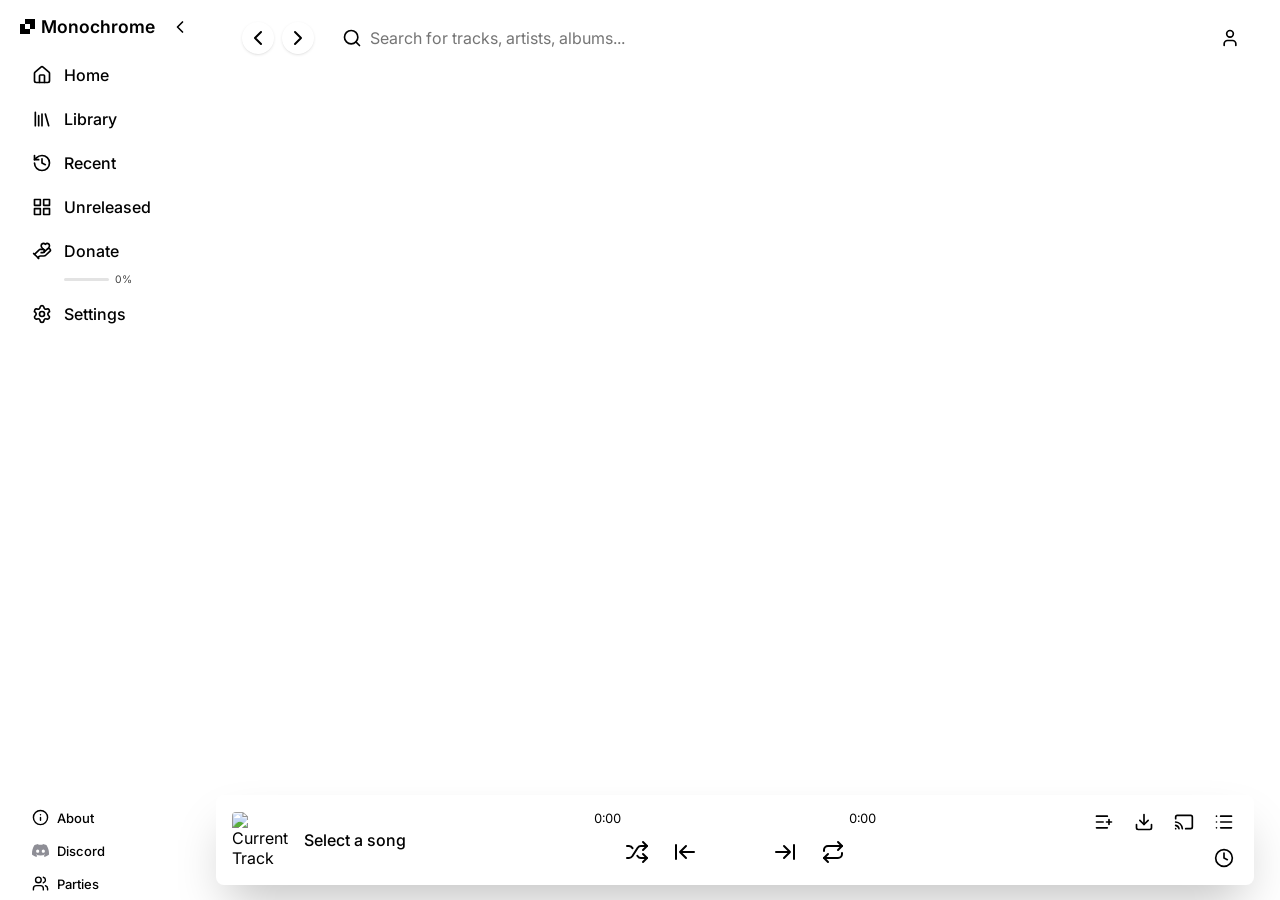
==== page_content.html @ f09196ca "feat(ios): add liquid glass theme and IPA build" ====
<!doctype html>
<html lang="en">
    <head>
        <script type="module" src="/@vite/client"></script>

        <meta charset="UTF-8" />
        <meta name="referrer" content="no-referrer" />
        <meta name="viewport" content="width=device-width, initial-scale=1.0, viewport-fit=cover" />
        <title>Monochrome</title>
        <link rel="canonical" href="https://monochrome.tf/" />
        <link rel="alternate" hreflang="en" href="https://monochrome.tf/" />
        <meta name="theme-color" content="#000000" />
        <meta name="mobile-web-app-capable" content="yes" />
        <meta name="apple-mobile-web-app-capable" content="yes" />
        <base href="/" />
        <meta name="apple-mobile-web-app-status-bar-style" content="black-translucent" />
        <meta name="apple-mobile-web-app-title" content="Monochrome" />
        <meta
            name="description"
            content="Stream and download millions of Hi-Res FLACs, unreleased songs and music videos, all for free on Monochrome."
        />
        <meta name="robots" content="index, follow, max-image-preview:large, max-snippet:-1, max-video-preview:-1" />
        <meta name="googlebot" content="index, follow, max-image-preview:large, max-snippet:-1, max-video-preview:-1" />
        <meta property="og:type" content="website" />
        <meta property="og:locale" content="en_US" />
        <meta property="og:site_name" content="Monochrome" />
        <meta property="og:title" content="Monochrome" />
        <meta
            property="og:description"
            content="Stream and download millions of Hi-Res FLACs, unreleased songs and music videos, all for free on Monochrome."
        />
        <meta property="og:url" content="https://monochrome.tf/" />
        <meta property="og:image" content="https://monochrome.tf/assets/banner.jpg" />
        <meta property="og:image:type" content="image/jpeg" />
        <meta property="og:image:alt" content="Monochrome banner" />
        <meta name="twitter:card" content="summary_large_image" />
        <meta name="twitter:url" content="https://monochrome.tf/" />
        <meta name="twitter:title" content="Monochrome" />
        <meta
            name="twitter:description"
            content="Stream and download millions of Hi-Res FLACs, unreleased songs and music videos, all for free on Monochrome."
        />
        <meta name="twitter:image" content="https://monochrome.tf/assets/banner-twitter.jpg" />
        <meta name="twitter:image:alt" content="Monochrome banner" />
        <script type="application/ld+json">
            {
                "@context": "https://schema.org",
                "@type": "WebSite",
                "name": "Monochrome",
                "url": "https://monochrome.tf/",
                "description": "Stream and download millions of Hi-Res FLACs, unreleased songs and music videos, all for free on Monochrome.",
                "potentialAction": {
                    "@type": "SearchAction",
                    "target": "https://monochrome.tf/search/{search_term_string}",
                    "query-input": "required name=search_term_string"
                }
            }
        </script>
        <script type="application/ld+json">
            {
                "@context": "https://schema.org",
                "@type": "WebApplication",
                "name": "Monochrome",
                "url": "https://monochrome.tf/",
                "applicationCategory": "MusicApplication",
                "operatingSystem": "Web Browser",
                "image": "https://monochrome.tf/assets/logo.svg",
                "description": "Stream and download millions of Hi-Res FLACs, unreleased songs and music videos, all for free on Monochrome."
            }
        </script>
        <!-- bini's seo thing -->
        <meta
            name="ahrefs-site-verification"
            content="889c6a5c1584832256b87bb36beaa665b40bb6e201582d416f04d074794044ef"
        />
        <meta name="google-site-verification" content="ChAPlKFJ5Dk2YbWhiUfnH5sHgCC8SnNdCBtjVcahArY" />

        <!-- Preconnect to critical third-party origins -->
        <link rel="preconnect" href="https://resources.tidal.com" crossorigin="" />
        <link rel="preconnect" href="https://fonts.googleapis.com" />
        <link rel="preconnect" href="https://fonts.gstatic.com" crossorigin="" />

        <link rel="apple-touch-icon" href="/assets/logo.svg" />
        <link rel="manifest" href="/manifest.json" />
        <link rel="icon" href="/assets/logo.svg" type="image/svg+xml" />
        <link
            rel="preload"
            as="style"
            href="https://fonts.googleapis.com/css2?family=Inter:ital,opsz,wght@0,14..32,100..900;1,14..32,100..900&amp;display=swap"
        />
        <link
            href="https://fonts.googleapis.com/css2?family=Inter:ital,opsz,wght@0,14..32,100..900;1,14..32,100..900&amp;display=swap"
            rel="stylesheet"
            media="print"
            onload="this.media = 'all'"
        />
        <noscript>
            <link
                href="https://fonts.googleapis.com/css2?family=Inter:ital,opsz,wght@0,14..32,100..900;1,14..32,100..900&display=swap"
                rel="stylesheet"
            />
        </noscript>
        <link
            rel="stylesheet"
            href="https://fonts.googleapis.com/css2?family=Noto+Sans:wght@400;500;600;700;800&amp;family=Noto+Sans+SC:wght@400;500;600;700&amp;family=Noto+Sans+TC:wght@400;500;600;700&amp;family=Noto+Sans+HK:wght@400;500;600;700&amp;family=Noto+Sans+JP:wght@400;500;600;700&amp;family=Noto+Sans+KR:wght@400;500;600;700&amp;family=Noto+Sans+Hebrew:wght@400;500;600;700&amp;family=Noto+Sans+Arabic:wght@400;500;600;700&amp;family=Noto+Sans+Devanagari:wght@400;500;600;700&amp;family=Noto+Sans+Bengali:wght@400;500;600;700&amp;family=Noto+Sans+Thai:wght@400;500;600;700&amp;family=Noto+Sans+Tamil:wght@400;500;600;700&amp;family=Noto+Sans+Telugu:wght@400;500;600;700&amp;family=Noto+Sans+Gujarati:wght@400;500;600;700&amp;family=Noto+Sans+Kannada:wght@400;500;600;700&amp;family=Noto+Sans+Malayalam:wght@400;500;600;700&amp;family=Noto+Sans+Sinhala:wght@400;500;600;700&amp;family=Noto+Sans+Khmer:wght@400;500;600;700&amp;family=Noto+Sans+Lao:wght@400;500;600;700&amp;family=Noto+Sans+Myanmar:wght@400;500;600;700&amp;family=Noto+Sans+Georgian:wght@400;500;600;700&amp;family=Noto+Sans+Armenian:wght@400;500;600;700&amp;family=Noto+Sans+Ethiopic:wght@400;500;600;700&amp;display=swap"
            media="print"
            onload="this.media = 'all'"
        />
        <noscript>
            <link
                rel="stylesheet"
                href="https://fonts.googleapis.com/css2?family=Noto+Sans:wght@400;500;600;700;800&family=Noto+Sans+SC:wght@400;500;600;700&family=Noto+Sans+TC:wght@400;500;600;700&family=Noto+Sans+HK:wght@400;500;600;700&family=Noto+Sans+JP:wght@400;500;600;700&family=Noto+Sans+KR:wght@400;500;600;700&family=Noto+Sans+Hebrew:wght@400;500;600;700&family=Noto+Sans+Arabic:wght@400;500;600;700&family=Noto+Sans+Devanagari:wght@400;500;600;700&family=Noto+Sans+Bengali:wght@400;500;600;700&family=Noto+Sans+Thai:wght@400;500;600;700&family=Noto+Sans+Tamil:wght@400;500;600;700&family=Noto+Sans+Telugu:wght@400;500;600;700&family=Noto+Sans+Gujarati:wght@400;500;600;700&family=Noto+Sans+Kannada:wght@400;500;600;700&family=Noto+Sans+Malayalam:wght@400;500;600;700&family=Noto+Sans+Sinhala:wght@400;500;600;700&family=Noto+Sans+Khmer:wght@400;500;600;700&family=Noto+Sans+Lao:wght@400;500;600;700&family=Noto+Sans+Myanmar:wght@400;500;600;700&family=Noto+Sans+Georgian:wght@400;500;600;700&family=Noto+Sans+Armenian:wght@400;500;600;700&family=Noto+Sans+Ethiopic:wght@400;500;600;700&display=swap"
            />
        </noscript>
        <script>
            (() => {
                try {
                    const theme = localStorage.getItem('monochrome-theme');
                    const css = localStorage.getItem('custom_theme_css');
                    const palette = localStorage.getItem('monochrome-custom-theme');
                    if (!theme) return;

                    document.documentElement.setAttribute('data-theme', theme);

                    if (theme === 'custom') {
                        if (css) {
                            let styleEl = document.getElementById('custom-theme-style');
                            if (!styleEl) {
                                styleEl = document.createElement('style');
                                styleEl.id = 'custom-theme-style';
                                document.head.appendChild(styleEl);
                            }
                            styleEl.textContent = css;
                        } else if (palette) {
                            const colors = JSON.parse(palette);
                            const root = document.documentElement;
                            for (const [key, value] of Object.entries(colors)) {
                                root.style.setProperty(`--${key}`, value);
                            }
                        }
                    }
                } catch (e) {
                    console.error('theme loading failed', e);
                }
            })();
        </script>
        <link rel="stylesheet" href="/styles.css" />
    </head>

    <body>
        <audio id="audio-player" crossorigin="anonymous" style="display: none"></audio>
        <video id="video-player" crossorigin="anonymous" style="display: none"></video>

        <div id="context-menu">
            <ul>
                <li data-action="shuffle-play-card" data-type-filter="album,playlist,mix,user-playlist">
                    Shuffle play
                </li>
                <li data-action="start-infinite-radio" data-type-filter="track,album,playlist,user-playlist">
                    Start Infinite Radio
                </li>
                <li data-action="start-mix" data-type-filter="album,track,video">Start mix</li>
                <li data-action="play-next">Play next</li>
                <li data-action="add-to-queue">Add to queue</li>
                <li
                    data-action="toggle-like"
                    data-type-filter="album,artist,playlist,mix,user-playlist"
                    data-label-album="Save album to library"
                    data-label-unlike-album="Remove album from library"
                    data-label-playlist="Save playlist to library"
                    data-label-unlike-playlist="Remove playlist from library"
                >
                    Like
                </li>
                <li data-action="toggle-pin" data-type-filter="album,artist,playlist,user-playlist">Pin</li>
                <li data-action="add-to-playlist" data-type-filter="track,video">Add to playlist</li>
                <li data-action="request-song" data-type-filter="track,video">Request song</li>
                <li data-action="go-to-artist" data-type-filter="track,album,video">Go to artist</li>
                <li data-action="go-to-album" data-type-filter="track,video">Go to album</li>
                <li data-action="copy-link">Copy link</li>
                <li data-action="open-in-new-tab">Open in new tab</li>
                <li data-action="open-in-harmony" data-type-filter="album">Open in Harmony</li>
                <li data-action="track-info" data-type-filter="track,video">Track info</li>
                <li data-action="open-original-url" data-type-filter="track,video">Open original URL</li>
                <li data-action="download">Download</li>
                <li class="separator"></li>
                <li
                    data-action="block-track"
                    data-type-filter="track"
                    data-label-block="Block track"
                    data-label-unblock="Unblock track"
                >
                    Block track
                </li>
                <li
                    data-action="block-album"
                    data-type-filter="album,track"
                    data-label-block="Block album"
                    data-label-unblock="Unblock album"
                >
                    Block album
                </li>
                <li
                    data-action="block-artist"
                    data-type-filter="track,album,artist"
                    data-label-block="Block artist"
                    data-label-unblock="Unblock artist"
                >
                    Block artist
                </li>
            </ul>
        </div>

        <div id="sort-menu" style="display: none">
            <ul>
                <li data-sort="custom">Playlist Order</li>
                <li data-sort="added-newest" class="requires-added-date">Date Added (Newest)</li>
                <li data-sort="added-oldest" class="requires-added-date">Date Added (Oldest)</li>
                <li data-sort="title">Title (A-Z)</li>
                <li data-sort="artist">Artist (A-Z)</li>
                <li data-sort="album">Album (A-Z)</li>
            </ul>
        </div>

        <div id="export-playlist-menu" style="display: none">
            <ul>
                <li data-export-format="csv">Export as CSV</li>
                <li data-export-format="json">Export as JSON</li>
            </ul>
        </div>

        <div id="eq-node-context-menu">
            <ul>
                <li data-action="eq-channel-stereo" class="eq-ctx-channel">Stereo</li>
                <li data-action="eq-channel-mid" class="eq-ctx-channel">Mid</li>
                <li data-action="eq-channel-side" class="eq-ctx-channel">Side</li>
                <li class="separator"></li>
                <li data-action="eq-type-lowshelf" class="eq-ctx-type">Low Shelf</li>
                <li data-action="eq-type-peaking" class="eq-ctx-type">Peaking</li>
                <li data-action="eq-type-highshelf" class="eq-ctx-type">High Shelf</li>
            </ul>
        </div>

        <div id="eq-empty-context-menu">
            <ul>
                <li data-action="eq-add-node">Add Node</li>
            </ul>
        </div>

        <div id="side-panel" class="side-panel">
            <div id="side-panel-resizer" class="side-panel-resizer"></div>
            <div class="panel-header">
                <h3 id="side-panel-title">Panel</h3>
                <div class="panel-controls" id="side-panel-controls">
                    <!-- Controls injected dynamically -->
                </div>
            </div>
            <div id="side-panel-content" class="panel-content">
                <!-- Content injected dynamically -->
            </div>
        </div>

        <div id="fullscreen-cover-overlay" style="display: none">
            <div id="visualizer-container">
                <canvas id="visualizer-canvas"></canvas>
            </div>
            <div class="fullscreen-cover-content">
                <div
                    id="fullscreen-video-container"
                    style="
                        display: none;
                        position: absolute;
                        inset: 0;
                        width: 100%;
                        height: 100%;
                        justify-content: center;
                        align-items: center;
                        background: black;
                        z-index: 0;
                    "
                ></div>
                <button id="fullscreen-dismiss-handle" type="button" aria-label="Dismiss fullscreen"></button>
                <button
                    id="toggle-fullscreen-lyrics-mobile-btn"
                    class="fullscreen-mobile-lyrics-toggle"
                    title="Hide Lyrics"
                >
                    <svg
                        xmlns="http://www.w3.org/2000/svg"
                        width="18"
                        height="18"
                        fill="none"
                        stroke="currentColor"
                        stroke-linecap="round"
                        stroke-linejoin="round"
                        stroke-width="2"
                        class="lucide lucide-mic-vocal"
                        viewBox="0 0 24 24"
                    >
                        <path d="m11 7.601-5.994 8.19a1 1 0 0 0 .1 1.298l.817.818a1 1 0 0 0 1.314.087L15.09 12"></path>
                        <path
                            d="M16.5 21.174C15.5 20.5 14.372 20 13 20c-2.058 0-3.928 2.356-6 2s-2.775-3.369-1.5-4.5"
                        ></path>
                        <circle cx="16" cy="7" r="5"></circle>
                    </svg>
                </button>
                <button id="toggle-ui-btn" class="fullscreen-ui-toggle" title="Toggle UI">
                    <svg
                        xmlns="http://www.w3.org/2000/svg"
                        width="24"
                        height="24"
                        fill="none"
                        stroke="currentColor"
                        stroke-linecap="round"
                        stroke-linejoin="round"
                        stroke-width="2"
                        class="lucide lucide-eye-off"
                        viewBox="0 0 24 24"
                    >
                        <path
                            d="M10.733 5.076a10.744 10.744 0 0 1 11.205 6.575 1 1 0 0 1 0 .696 10.8 10.8 0 0 1-1.444 2.49M14.084 14.158a3 3 0 0 1-4.242-4.242"
                        ></path>
                        <path
                            d="M17.479 17.499a10.75 10.75 0 0 1-15.417-5.151 1 1 0 0 1 0-.696 10.75 10.75 0 0 1 4.446-5.143M2 2l20 20"
                        ></path>
                    </svg>
                </button>
                <div class="fullscreen-top-actions">
                    <button id="toggle-fullscreen-lyrics-btn" class="fullscreen-lyrics-toggle" title="Hide Lyrics">
                        <svg
                            xmlns="http://www.w3.org/2000/svg"
                            width="20"
                            height="20"
                            fill="none"
                            stroke="currentColor"
                            stroke-linecap="round"
                            stroke-linejoin="round"
                            stroke-width="2"
                            class="lucide lucide-mic-vocal"
                            viewBox="0 0 24 24"
                        >
                            <path
                                d="m11 7.601-5.994 8.19a1 1 0 0 0 .1 1.298l.817.818a1 1 0 0 0 1.314.087L15.09 12"
                            ></path>
                            <path
                                d="M16.5 21.174C15.5 20.5 14.372 20 13 20c-2.058 0-3.928 2.356-6 2s-2.775-3.369-1.5-4.5"
                            ></path>
                            <circle cx="16" cy="7" r="5"></circle>
                        </svg>
                    </button>
                    <button id="fs-visualizer-btn" class="fs-visualizer-btn" title="Disable Visualizer">
                        <svg
                            xmlns="http://www.w3.org/2000/svg"
                            width="20"
                            height="20"
                            fill="none"
                            stroke="currentColor"
                            stroke-linecap="round"
                            stroke-linejoin="round"
                            stroke-width="2"
                            class="lucide lucide-audio-lines"
                            viewBox="0 0 24 24"
                        >
                            <path d="M2 10v3M6 6v11M10 3v18M14 8v7M18 5v13M22 10v3"></path>
                        </svg>
                    </button>
                    <button id="close-fullscreen-cover-btn" title="Close">
                        <svg
                            xmlns="http://www.w3.org/2000/svg"
                            width="24"
                            height="24"
                            fill="none"
                            stroke="currentColor"
                            stroke-linecap="round"
                            stroke-linejoin="round"
                            stroke-width="2"
                            class="lucide lucide-x"
                            viewBox="0 0 24 24"
                        >
                            <path d="M18 6 6 18M6 6l12 12"></path>
                        </svg>
                    </button>
                </div>
                <div class="fullscreen-shell">
                    <div class="fullscreen-main-view">
                        <div class="fullscreen-media-column">
                            <div class="fullscreen-artwork-card" id="fullscreen-artwork-card">
                                <img
                                    id="fullscreen-cover-image"
                                    src="[data-uri]"
                                    alt="Album Cover"
                                />
                                <div class="cd-ring" id="cd-ring"></div>
                                <svg width="0" height="0">
                                    <defs>
                                        <clipPath id="cd-hole-clip" clipPathUnits="objectBoundingBox">
                                            <path
                                                fill-rule="evenodd"
                                                d="M0,0 H1 V1 H0 Z
                                                M0.5,0.5
                                                m-0.069,0
                                                a0.069,0.069 0 1,0 0.138,0
                                                a0.069,0.069 0 1,0 -0.138,0 Z"
                                            ></path>
                                        </clipPath>
                                    </defs>
                                </svg>
                            </div>

                            <div class="fullscreen-track-info">
                                <div class="fullscreen-track-text">
                                    <h2 id="fullscreen-track-title"></h2>
                                    <h3 id="fullscreen-track-artist"></h3>
                                </div>
                                <div class="fullscreen-actions">
                                    <button id="fs-like-btn" class="btn-icon like-btn" title="Like">
                                        <svg
                                            xmlns="http://www.w3.org/2000/svg"
                                            width="24"
                                            height="24"
                                            fill="none"
                                            stroke="currentColor"
                                            stroke-linecap="round"
                                            stroke-linejoin="round"
                                            stroke-width="2"
                                            class="lucide lucide-heart heart-icon"
                                            viewBox="0 0 24 24"
                                        >
                                            <path
                                                d="M2 9.5a5.5 5.5 0 0 1 9.591-3.676.56.56 0 0 0 .818 0A5.49 5.49 0 0 1 22 9.5c0 2.29-1.5 4-3 5.5l-5.492 5.313a2 2 0 0 1-3 .019L5 15c-1.5-1.5-3-3.2-3-5.5"
                                            ></path>
                                        </svg>
                                    </button>
                                    <button id="fs-add-playlist-btn" class="btn-icon" title="Add to Playlist">
                                        <svg
                                            xmlns="http://www.w3.org/2000/svg"
                                            width="24"
                                            height="24"
                                            fill="none"
                                            stroke="currentColor"
                                            stroke-linecap="round"
                                            stroke-linejoin="round"
                                            stroke-width="2"
                                            class="lucide lucide-square-pen"
                                            viewBox="0 0 24 24"
                                        >
                                            <path d="M12 3H5a2 2 0 0 0-2 2v14a2 2 0 0 0 2 2h14a2 2 0 0 0 2-2v-7"></path>
                                            <path
                                                d="M18.375 2.625a1 1 0 0 1 3 3l-9.013 9.014a2 2 0 0 1-.853.505l-2.873.84a.5.5 0 0 1-.62-.62l.84-2.873a2 2 0 0 1 .506-.852z"
                                            ></path>
                                        </svg>
                                    </button>
                                    <button id="fs-download-btn" class="btn-icon" title="Download">
                                        <svg
                                            xmlns="http://www.w3.org/2000/svg"
                                            width="24"
                                            height="24"
                                            fill="none"
                                            stroke="currentColor"
                                            stroke-linecap="round"
                                            stroke-linejoin="round"
                                            stroke-width="2"
                                            class="lucide lucide-download"
                                            viewBox="0 0 24 24"
                                        >
                                            <path d="M12 15V3M21 15v4a2 2 0 0 1-2 2H5a2 2 0 0 1-2-2v-4"></path>
                                            <path d="m7 10 5 5 5-5"></path>
                                        </svg>
                                    </button>
                                    <button id="fs-cast-btn" class="btn-icon" title="Cast">
                                        <svg
                                            xmlns="http://www.w3.org/2000/svg"
                                            width="24"
                                            height="24"
                                            fill="none"
                                            stroke="currentColor"
                                            stroke-linecap="round"
                                            stroke-linejoin="round"
                                            stroke-width="2"
                                            class="lucide lucide-cast"
                                            viewBox="0 0 24 24"
                                        >
                                            <path
                                                d="M2 8V6a2 2 0 0 1 2-2h16a2 2 0 0 1 2 2v12a2 2 0 0 1-2 2h-6M2 12a9 9 0 0 1 8 8M2 16a5 5 0 0 1 4 4M2 20h.01"
                                            ></path>
                                        </svg>
                                    </button>
                                    <button id="fs-queue-btn" class="btn-icon" title="Queue">
                                        <svg
                                            xmlns="http://www.w3.org/2000/svg"
                                            width="24"
                                            height="24"
                                            fill="none"
                                            stroke="currentColor"
                                            stroke-linecap="round"
                                            stroke-linejoin="round"
                                            stroke-width="2"
                                            class="lucide lucide-list"
                                            viewBox="0 0 24 24"
                                        >
                                            <path d="M3 5h.01M3 12h.01M3 19h.01M8 5h13M8 12h13M8 19h13"></path>
                                        </svg>
                                    </button>
                                </div>
                                <div id="fullscreen-next-track" style="display: none">
                                    <span class="label">Up Next</span>
                                    <span class="value"></span>
                                </div>
                            </div>

                            <div class="fullscreen-controls">
                                <div
                                    id="fullscreen-mobile-quality"
                                    class="fullscreen-mobile-quality"
                                    aria-hidden="true"
                                ></div>
                                <div class="fullscreen-progress-container">
                                    <span id="fs-current-time">0:00</span>
                                    <div id="fs-progress-bar" class="progress-bar">
                                        <div id="fs-progress-fill" class="progress-fill"></div>
                                    </div>
                                    <span id="fs-total-duration">0:00</span>
                                </div>
                                <div class="fullscreen-buttons">
                                    <button id="fs-shuffle-btn" title="Shuffle">
                                        <svg
                                            xmlns="http://www.w3.org/2000/svg"
                                            width="24"
                                            height="24"
                                            fill="none"
                                            stroke="currentColor"
                                            stroke-linecap="round"
                                            stroke-linejoin="round"
                                            stroke-width="2"
                                            class="lucide lucide-shuffle"
                                            viewBox="0 0 24 24"
                                        >
                                            <path d="m18 14 4 4-4 4M18 2l4 4-4 4"></path>
                                            <path
                                                d="M2 18h1.973a4 4 0 0 0 3.3-1.7l5.454-8.6a4 4 0 0 1 3.3-1.7H22M2 6h1.972a4 4 0 0 1 3.6 2.2M22 18h-6.041a4 4 0 0 1-3.3-1.8l-.359-.45"
                                            ></path>
                                        </svg>
                                    </button>
                                    <button id="fs-prev-btn" title="Previous">
                                        <svg
                                            xmlns="http://www.w3.org/2000/svg"
                                            width="24"
                                            height="24"
                                            fill="none"
                                            stroke="currentColor"
                                            stroke-linecap="round"
                                            stroke-linejoin="round"
                                            stroke-width="2"
                                            class="lucide lucide-arrow-left-to-line"
                                            viewBox="0 0 24 24"
                                        >
                                            <path d="M3 19V5M13 6l-6 6 6 6M7 12h14"></path>
                                        </svg>
                                    </button>
                                    <button id="fs-play-pause-btn" class="play-pause-btn" title="Play">
                                        <svg
                                            xmlns="http://www.w3.org/2000/svg"
                                            width="32"
                                            height="32"
                                            fill="currentColor"
                                            stroke="currentColor"
                                            stroke-linecap="round"
                                            stroke-linejoin="round"
                                            stroke-width="2"
                                            viewBox="0 0 24 24"
                                        >
                                            <path d="m5 3 14 9-14 9z"></path>
                                        </svg>
                                    </button>
                                    <button id="fs-next-btn" title="Next">
                                        <svg
                                            xmlns="http://www.w3.org/2000/svg"
                                            width="24"
                                            height="24"
                                            fill="none"
                                            stroke="currentColor"
                                            stroke-linecap="round"
                                            stroke-linejoin="round"
                                            stroke-width="2"
                                            class="lucide lucide-arrow-right-to-line"
                                            viewBox="0 0 24 24"
                                        >
                                            <path d="M17 12H3M11 18l6-6-6-6M21 5v14"></path>
                                        </svg>
                                    </button>
                                    <button id="fs-repeat-btn" title="Repeat">
                                        <svg
                                            xmlns="http://www.w3.org/2000/svg"
                                            width="24"
                                            height="24"
                                            fill="none"
                                            stroke="currentColor"
                                            stroke-linecap="round"
                                            stroke-linejoin="round"
                                            stroke-width="2"
                                            class="lucide lucide-repeat"
                                            viewBox="0 0 24 24"
                                        >
                                            <path d="m17 2 4 4-4 4"></path>
                                            <path d="M3 11v-1a4 4 0 0 1 4-4h14M7 22l-4-4 4-4"></path>
                                            <path d="M21 13v1a4 4 0 0 1-4 4H3"></path>
                                        </svg>
                                    </button>
                                    <button
                                        id="fs-quality-btn"
                                        class="fs-quality-btn"
                                        title="Quality"
                                        style="display: none"
                                    >
                                        <svg
                                            xmlns="http://www.w3.org/2000/svg"
                                            width="20"
                                            height="20"
                                            fill="none"
                                            stroke="currentColor"
                                            stroke-linecap="round"
                                            stroke-linejoin="round"
                                            stroke-width="2"
                                            class="lucide lucide-pencil-line"
                                            viewBox="0 0 24 24"
                                        >
                                            <path
                                                d="M13 21h8M15 5l4 4M21.174 6.812a1 1 0 0 0-3.986-3.987L3.842 16.174a2 2 0 0 0-.5.83l-1.321 4.352a.5.5 0 0 0 .623.622l4.353-1.32a2 2 0 0 0 .83-.497z"
                                            ></path>
                                        </svg>
                                        <span class="fs-quality-label">Auto</span>
                                    </button>
                                    <div id="fs-quality-menu" class="fs-quality-menu" style="display: none"></div>
                                </div>
                                <div class="fullscreen-volume-container">
                                    <button id="fs-volume-btn" class="fs-volume-btn" title="Mute">
                                        <svg
                                            xmlns="http://www.w3.org/2000/svg"
                                            width="24"
                                            height="24"
                                            fill="none"
                                            stroke="currentColor"
                                            stroke-linecap="round"
                                            stroke-linejoin="round"
                                            stroke-width="2"
                                            class="lucide lucide-volume-1"
                                            viewBox="0 0 24 24"
                                        >
                                            <path
                                                d="M11 4.702a.705.705 0 0 0-1.203-.498L6.413 7.587A1.4 1.4 0 0 1 5.416 8H3a1 1 0 0 0-1 1v6a1 1 0 0 0 1 1h2.416a1.4 1.4 0 0 1 .997.413l3.383 3.384A.705.705 0 0 0 11 19.298zM16 9a5 5 0 0 1 0 6"
                                            ></path>
                                        </svg>
                                    </button>
                                    <div id="fs-volume-bar" class="fs-volume-bar">
                                        <div id="fs-volume-fill" class="fs-volume-fill"></div>
                                    </div>
                                </div>
                            </div>
                        </div>

                        <aside id="fullscreen-lyrics-pane" class="fullscreen-lyrics-pane">
                            <div class="fullscreen-lyrics-shell">
                                <div id="fullscreen-lyrics-content" class="fullscreen-lyrics-content">
                                    <div class="fullscreen-lyrics-empty">Lyrics appear here.</div>
                                </div>
                            </div>
                        </aside>
                    </div>
                </div>
            </div>
        </div>

        <div id="playlist-modal" class="modal">
            <div class="modal-overlay"></div>
            <div class="modal-content">
                <h3 id="playlist-modal-title">Create Playlist</h3>
                <input
                    type="text"
                    id="playlist-name-input"
                    class="template-input"
                    placeholder="Playlist name"
                    style="margin: 1rem 0"
                />
                <div
                    id="playlist-cover-wrapper"
                    style="margin: 0.5rem 0; display: flex; gap: 0.5rem; align-items: stretch"
                >
                    <input
                        type="url"
                        id="playlist-cover-input"
                        class="template-input"
                        placeholder="Cover image URL"
                        style="flex: 1; margin: 0; display: none"
                    />
                    <input type="file" id="playlist-cover-file-input" accept="image/*" style="display: none" />
                    <button
                        type="button"
                        id="playlist-cover-upload-btn"
                        class="template-btn"
                        style="
                            flex: 1;
                            padding: 0.5rem;
                            font-size: 0.85rem;
                            display: flex;
                            align-items: center;
                            justify-content: center;
                            gap: 0.5rem;
                        "
                    >
                        <svg
                            xmlns="http://www.w3.org/2000/svg"
                            width="16"
                            height="16"
                            fill="none"
                            stroke="currentColor"
                            stroke-linecap="round"
                            stroke-linejoin="round"
                            stroke-width="2"
                            class="lucide lucide-upload"
                            viewBox="0 0 24 24"
                        >
                            <path d="M12 3v12M17 8l-5-5-5 5M21 15v4a2 2 0 0 1-2 2H5a2 2 0 0 1-2-2v-4"></path>
                        </svg>
                        <span id="playlist-cover-btn-text">Upload</span>
                    </button>
                    <button
                        type="button"
                        id="playlist-cover-toggle-url-btn"
                        class="template-btn"
                        style="padding: 0.5rem; font-size: 0.85rem; white-space: nowrap"
                        title="Switch to URL input"
                    >
                        or URL
                    </button>
                </div>
                <div
                    id="playlist-cover-upload-status"
                    style="display: none; margin: -0.25rem 0 0.5rem 0; font-size: 0.75rem; opacity: 0.8"
                >
                    <span id="playlist-cover-upload-text"></span>
                </div>
                <textarea
                    id="playlist-description-input"
                    class="template-input"
                    placeholder="Description (optional)"
                    style="margin: 0.5rem 0; min-height: 80px; resize: vertical"
                ></textarea>
                <br />
                <div
                    id="import-section"
                    style="
                        display: none;
                        margin: 1rem 0;
                        padding: 1rem;
                        border: 1px solid var(--border);
                        border-radius: var(--radius);
                        background: var(--background-secondary);
                    "
                >
                    <div
                        class="import-tabs"
                        style="
                            display: flex;
                            gap: 0.5rem;
                            margin-bottom: 1rem;
                            border-bottom: 1px solid var(--border);
                            padding-bottom: 0.5rem;
                        "
                    >
                        <button
                            type="button"
                            class="import-tab active"
                            data-import-type="csv"
                            style="
                                background: transparent;
                                border: none;
                                color: var(--foreground);
                                cursor: pointer;
                                padding: 0.25rem 0.5rem;
                            "
                        >
                            CSV
                        </button>
                        <button
                            type="button"
                            class="import-tab"
                            data-import-type="jspf"
                            style="
                                background: transparent;
                                border: none;
                                color: var(--foreground);
                                cursor: pointer;
                                padding: 0.25rem 0.5rem;
                                opacity: 0.7;
                            "
                        >
                            JSPF
                        </button>
                        <button
                            type="button"
                            class="import-tab"
                            data-import-type="xspf"
                            style="
                                background: transparent;
                                border: none;
                                color: var(--foreground);
                                cursor: pointer;
                                padding: 0.25rem 0.5rem;
                                opacity: 0.7;
                            "
                        >
                            XSPF
                        </button>
                        <button
                            type="button"
                            class="import-tab"
                            data-import-type="xml"
                            style="
                                background: transparent;
                                border: none;
                                color: var(--foreground);
                                cursor: pointer;
                                padding: 0.25rem 0.5rem;
                                opacity: 0.7;
                            "
                        >
                            XML
                        </button>
                        <button
                            type="button"
                            class="import-tab"
                            data-import-type="m3u"
                            style="
                                background: transparent;
                                border: none;
                                color: var(--foreground);
                                cursor: pointer;
                                padding: 0.25rem 0.5rem;
                                opacity: 0.7;
                            "
                        >
                            M3U
                        </button>
                    </div>

                    <div id="csv-import-panel" class="import-panel active">
                        <p style="margin-bottom: 0.5rem; font-size: 0.9rem">Import from CSV</p>

                        <div style="display: flex; gap: 0.5rem; margin-bottom: 1rem">
                            <button
                                type="button"
                                id="csv-spotify-btn"
                                class="btn-secondary"
                                style="flex: 1; opacity: 0.7"
                            >
                                Spotify
                            </button>
                            <button
                                type="button"
                                id="csv-apple-btn"
                                class="btn-secondary"
                                style="flex: 1; opacity: 0.7"
                            >
                                Apple Music
                            </button>
                            <button type="button" id="csv-ytm-btn" class="btn-secondary" style="flex: 1; opacity: 0.7">
                                YouTube Music
                            </button>
                        </div>

                        <div id="csv-spotify-guide" style="display: none; margin-bottom: 1rem">
                            <p style="font-size: 0.8rem; margin: 0">
                                Please use
                                <a href="https://exportify.app/" target="_blank" style="text-decoration: underline"
                                    >Exportify</a
                                >
                                to export your Spotify playlist into a .csv.
                            </p>
                        </div>

                        <div id="csv-apple-guide" style="display: none; margin-bottom: 1rem">
                            <p style="font-size: 0.8rem; margin: 0">
                                Please use
                                <a
                                    href="https://www.tunemymusic.com/transfer/spotify-to-apple-music"
                                    target="_blank"
                                    style="text-decoration: underline"
                                    >TuneMyMusic</a
                                >
                                to export your Apple Music playlist into a .csv. <br /><span style="opacity: 0.7"
                                    >(Apple Music imports are prone to errors)</span
                                >
                            </p>
                        </div>

                        <div id="csv-ytm-guide" style="display: none; margin-bottom: 1rem">
                            <p style="font-size: 0.8rem; margin: 0 0 0.5rem 0">Paste a YouTube Music Playlist URL.</p>
                            <input
                                type="text"
                                id="ytm-url-input"
                                class="template-input"
                                placeholder="https://music.youtube.com/playlist?list=..."
                                style="width: 100%; margin-bottom: 0.5rem"
                            />
                            <p id="ytm-status" style="font-size: 0.8rem; margin: 0; opacity: 0.7"></p>
                        </div>

                        <div id="csv-input-container" style="display: none">
                            <input
                                type="file"
                                id="csv-file-input"
                                class="btn-secondary"
                                accept=".csv"
                                style="width: 100%; margin-bottom: 0.5rem"
                            />
                            <p style="font-size: 0.8rem; margin: 0; opacity: 0.7">
                                Make sure its headers are in English.
                            </p>
                        </div>

                        <div
                            class="setting-item"
                            style="margin-top: 1rem; margin-bottom: 1rem; background: transparent"
                        >
                            <div class="info">
                                <span style="font-size: 0.9rem; font-weight: 600">Strict Album Matching</span>
                                <span style="font-size: 0.8rem; max-width: 14rem">
                                    Album name should strictly match CSV metadata. Disable for better discovery.
                                </span>
                            </div>
                            <label class="toggle-switch">
                                <input type="checkbox" id="strict-album-match-toggle" />
                                <span class="slider"></span>
                            </label>
                        </div>
                    </div>

                    <div id="jspf-import-panel" class="import-panel" style="display: none">
                        <p style="margin-bottom: 0.5rem; font-size: 0.9rem">Import from JSPF</p>
                        <p style="font-size: 0.8rem; margin: 0">
                            JSPF (JSON Shareable Playlist Format) is supported by many media players. Import playlists
                            with rich metadata including MusicBrainz identifiers.
                        </p>
                        <br />
                        <input
                            type="file"
                            id="jspf-file-input"
                            class="btn-secondary"
                            accept=".json,.jspf"
                            style="width: 100%; margin-bottom: 0.5rem"
                        />
                    </div>

                    <div id="xspf-import-panel" class="import-panel" style="display: none">
                        <p style="margin-bottom: 0.5rem; font-size: 0.9rem">Import from XSPF</p>
                        <p style="font-size: 0.8rem; margin: 0">
                            XSPF (XML Shareable Playlist Format) is a standard XML playlist format supported by many
                            media players including VLC, Audacious, and Clementine.
                        </p>
                        <br />
                        <input
                            type="file"
                            id="xspf-file-input"
                            class="btn-secondary"
                            accept=".xspf,.xml"
                            style="width: 100%; margin-bottom: 0.5rem"
                        />
                    </div>

                    <div id="xml-import-panel" class="import-panel" style="display: none">
                        <p style="margin-bottom: 0.5rem; font-size: 0.9rem">Import from XML</p>
                        <p style="font-size: 0.8rem; margin: 0">
                            Import playlists from generic XML formats including iTunes XML playlists, Winamp XML, and
                            other custom XML playlist formats.
                        </p>
                        <br />
                        <input
                            type="file"
                            id="xml-file-input"
                            class="btn-secondary"
                            accept=".xml"
                            style="width: 100%; margin-bottom: 0.5rem"
                        />
                    </div>

                    <div id="m3u-import-panel" class="import-panel" style="display: none">
                        <p style="margin-bottom: 0.5rem; font-size: 0.9rem">Import from M3U/M3U8</p>
                        <p style="font-size: 0.8rem; margin: 0">
                            M3U is the most widely supported playlist format. Import from any M3U or M3U8 playlist file.
                            Track information is extracted from the extended M3U format.
                        </p>
                        <br />
                        <input
                            type="file"
                            id="m3u-file-input"
                            class="btn-secondary"
                            accept=".m3u,.m3u8"
                            style="width: 100%; margin-bottom: 0.5rem"
                        />
                    </div>

                    <p style="font-size: 0.8rem; margin: 0">
                        <b>Warning:</b> This feature isn't perfect and is prone to errors! Please check your playlist
                        after to remove any unwanted songs that were added by the system.
                    </p>
                </div>

                <div
                    class="setting-item"
                    style="margin-bottom: 1rem; padding: 0; border: none; background: transparent"
                >
                    <div class="info">
                        <span class="label">Public Playlist</span>
                        <span class="description">Visible to anyone with the link.</span>
                    </div>
                    <label class="toggle-switch">
                        <input type="checkbox" id="playlist-public-toggle" />
                        <span class="slider"></span>
                    </label>
                </div>

                <div class="modal-actions">
                    <button id="playlist-share-btn" class="btn-secondary" style="display: none">Share</button>
                    <button id="playlist-modal-cancel" class="btn-secondary">Cancel</button>
                    <button id="playlist-modal-save" class="btn-primary">Save</button>
                </div>
            </div>
        </div>

        <div id="edit-profile-modal" class="modal">
            <div class="modal-overlay"></div>
            <div class="modal-content">
                <h3>Edit Profile</h3>
                <div style="margin-bottom: 1rem">
                    <label style="display: block; margin-bottom: 0.5rem; font-size: 0.9rem">Username</label>
                    <input type="text" id="edit-profile-username" class="template-input" placeholder="username" />
                    <p
                        id="username-error"
                        style="color: #ef4444; font-size: 0.8rem; display: none; margin-top: 0.25rem"
                    ></p>
                </div>
                <div style="margin-bottom: 1rem">
                    <label style="display: block; margin-bottom: 0.5rem; font-size: 0.9rem">Display Name</label>
                    <input
                        type="text"
                        id="edit-profile-display-name"
                        class="template-input"
                        placeholder="Display Name"
                    />
                </div>
                <div style="margin-bottom: 1rem">
                    <label style="display: block; margin-bottom: 0.5rem; font-size: 0.9rem">Avatar URL</label>
                    <div style="display: flex; gap: 0.5rem; align-items: stretch">
                        <input
                            type="url"
                            id="edit-profile-avatar"
                            class="template-input"
                            placeholder="Avatar URL"
                            style="flex: 1; margin: 0; display: none"
                        />
                        <input type="file" id="edit-profile-avatar-file" accept="image/*" style="display: none" />
                        <button
                            type="button"
                            id="edit-profile-avatar-upload-btn"
                            class="template-btn"
                            style="
                                flex: 1;
                                padding: 0.5rem;
                                font-size: 0.85rem;
                                display: flex;
                                align-items: center;
                                justify-content: center;
                                gap: 0.5rem;
                                background: var(--input);
                                border: 1px solid var(--border);
                                color: var(--foreground);
                                border-radius: var(--radius);
                                cursor: pointer;
                            "
                        >
                            <svg
                                xmlns="http://www.w3.org/2000/svg"
                                width="16"
                                height="16"
                                fill="none"
                                stroke="currentColor"
                                stroke-linecap="round"
                                stroke-linejoin="round"
                                stroke-width="2"
                                class="lucide lucide-upload"
                                viewBox="0 0 24 24"
                            >
                                <path d="M12 3v12M17 8l-5-5-5 5M21 15v4a2 2 0 0 1-2 2H5a2 2 0 0 1-2-2v-4"></path>
                            </svg>
                            <span>Upload</span>
                        </button>
                        <button
                            type="button"
                            id="edit-profile-avatar-toggle-btn"
                            class="template-btn"
                            style="
                                padding: 0.5rem;
                                font-size: 0.85rem;
                                white-space: nowrap;
                                background: var(--input);
                                border: 1px solid var(--border);
                                color: var(--foreground);
                                border-radius: var(--radius);
                                cursor: pointer;
                            "
                            title="Switch to URL input"
                        >
                            or URL
                        </button>
                    </div>
                    <div
                        id="edit-profile-avatar-upload-status"
                        style="display: none; margin-top: 0.25rem; font-size: 0.75rem; opacity: 0.8"
                    ></div>
                </div>
                <div style="margin-bottom: 1rem">
                    <label style="display: block; margin-bottom: 0.5rem; font-size: 0.9rem">Banner URL</label>
                    <div style="display: flex; gap: 0.5rem; align-items: stretch">
                        <input
                            type="url"
                            id="edit-profile-banner"
                            class="template-input"
                            placeholder="Banner URL"
                            style="flex: 1; margin: 0; display: none"
                        />
                        <input type="file" id="edit-profile-banner-file" accept="image/*" style="display: none" />
                        <button
                            type="button"
                            id="edit-profile-banner-upload-btn"
                            class="template-btn"
                            style="
                                flex: 1;
                                padding: 0.5rem;
                                font-size: 0.85rem;
                                display: flex;
                                align-items: center;
                                justify-content: center;
                                gap: 0.5rem;
                                background: var(--input);
                                border: 1px solid var(--border);
                                color: var(--foreground);
                                border-radius: var(--radius);
                                cursor: pointer;
                            "
                        >
                            <svg
                                xmlns="http://www.w3.org/2000/svg"
                                width="16"
                                height="16"
                                fill="none"
                                stroke="currentColor"
                                stroke-linecap="round"
                                stroke-linejoin="round"
                                stroke-width="2"
                                class="lucide lucide-upload"
                                viewBox="0 0 24 24"
                            >
                                <path d="M12 3v12M17 8l-5-5-5 5M21 15v4a2 2 0 0 1-2 2H5a2 2 0 0 1-2-2v-4"></path>
                            </svg>
                            <span>Upload</span>
                        </button>
                        <button
                            type="button"
                            id="edit-profile-banner-toggle-btn"
                            class="template-btn"
                            style="
                                padding: 0.5rem;
                                font-size: 0.85rem;
                                white-space: nowrap;
                                background: var(--input);
                                border: 1px solid var(--border);
                                color: var(--foreground);
                                border-radius: var(--radius);
                                cursor: pointer;
                            "
                            title="Switch to URL input"
                        >
                            or URL
                        </button>
                    </div>
                    <div
                        id="edit-profile-banner-upload-status"
                        style="display: none; margin-top: 0.25rem; font-size: 0.75rem; opacity: 0.8"
                    ></div>
                </div>
                <div style="margin-bottom: 1rem">
                    <label style="display: block; margin-bottom: 0.5rem; font-size: 0.9rem"
                        >Status (Listening to...)</label
                    >
                    <div class="status-picker-container">
                        <input
                            type="text"
                            id="edit-profile-status-search"
                            class="template-input"
                            placeholder="Search for a song or album..."
                            autocomplete="off"
                        />
                        <div id="status-search-results" class="search-results-dropdown"></div>
                        <input type="hidden" id="edit-profile-status-json" />
                        <div
                            id="status-preview"
                            style="
                                display: none;
                                margin-top: 0.5rem;
                                padding: 0.5rem;
                                background: var(--secondary);
                                border-radius: var(--radius);
                                align-items: center;
                                gap: 0.5rem;
                            "
                        >
                            <img
                                id="status-preview-img"
                                alt="Status preview"
                                style="width: 32px; height: 32px; border-radius: 4px; object-fit: cover"
                            />
                            <div style="flex: 1; min-width: 0">
                                <div
                                    id="status-preview-title"
                                    style="
                                        font-weight: 500;
                                        font-size: 0.9rem;
                                        white-space: nowrap;
                                        overflow: hidden;
                                        text-overflow: ellipsis;
                                    "
                                ></div>
                                <div
                                    id="status-preview-subtitle"
                                    style="
                                        font-size: 0.8rem;
                                        color: var(--muted-foreground);
                                        white-space: nowrap;
                                        overflow: hidden;
                                        text-overflow: ellipsis;
                                    "
                                ></div>
                            </div>
                            <button id="clear-status-btn" class="btn-icon" style="width: 24px; height: 24px">×</button>
                        </div>
                    </div>
                </div>
                <div style="margin-bottom: 1rem">
                    <label style="display: block; margin-bottom: 0.5rem; font-size: 0.9rem"
                        >Favorite Albums (Max 5)</label
                    >
                    <div
                        id="edit-favorite-albums-list"
                        style="display: flex; flex-direction: column; gap: 0.5rem; margin-bottom: 0.5rem"
                    ></div>
                    <div class="status-picker-container">
                        <input
                            type="text"
                            id="edit-favorite-albums-search"
                            class="template-input"
                            placeholder="Search for an album..."
                            autocomplete="off"
                        />
                        <div id="edit-favorite-albums-results" class="search-results-dropdown"></div>
                    </div>
                </div>
                <div style="margin-bottom: 1rem">
                    <label style="display: block; margin-bottom: 0.5rem; font-size: 0.9rem">About Me</label>
                    <textarea
                        id="edit-profile-about"
                        class="template-input"
                        style="resize: vertical; min-height: 80px"
                        placeholder="Tell us about yourself"
                    ></textarea>
                </div>
                <div style="margin-bottom: 1rem">
                    <label style="display: block; margin-bottom: 0.5rem; font-size: 0.9rem">Website</label>
                    <input type="url" id="edit-profile-website" class="template-input" placeholder="https://..." />
                </div>
                <div style="margin-bottom: 1rem">
                    <label style="display: block; margin-bottom: 0.5rem; font-size: 0.9rem">Last.fm Username</label>
                    <input type="text" id="edit-profile-lastfm" class="template-input" placeholder="Last.fm Username" />
                    <p style="font-size: 0.8rem; color: var(--muted-foreground); margin-top: 0.5rem; line-height: 1.5">
                        Integrating Last.fm enables recent activity and top stats on your profile. Authorize it in
                        <strong>Settings &gt; Scrobbling</strong>. Note: Last.fm authorization is stored locally and
                        must be repeated on each device.
                    </p>
                </div>

                <h4 style="margin-top: 1.5rem; margin-bottom: 1rem; font-size: 1rem">Privacy</h4>
                <div class="setting-item" style="padding: 0.5rem 0; border: none">
                    <div class="info"><span class="label">Public Playlists</span></div>
                    <label class="toggle-switch"
                        ><input type="checkbox" id="privacy-playlists-toggle" checked="" /><span class="slider"></span
                    ></label>
                </div>
                <div class="setting-item" style="padding: 0.5rem 0; border: none">
                    <div class="info"><span class="label">Show Last.fm Link &amp; Stats</span></div>
                    <label class="toggle-switch"
                        ><input type="checkbox" id="privacy-lastfm-toggle" checked="" /><span class="slider"></span
                    ></label>
                </div>

                <div class="modal-actions">
                    <button id="edit-profile-cancel" class="btn-secondary">Cancel</button>
                    <button id="edit-profile-save" class="btn-primary">Save Profile</button>
                </div>
            </div>
        </div>

        <div id="folder-modal" class="modal">
            <div class="modal-overlay"></div>
            <div class="modal-content">
                <h3 id="folder-modal-title">Create Folder</h3>
                <input
                    type="text"
                    id="folder-name-input"
                    class="template-input"
                    placeholder="Folder name"
                    style="margin: 1rem 0"
                />
                <input
                    type="url"
                    id="folder-cover-input"
                    class="template-input"
                    placeholder="Icon URL (optional)"
                    style="margin: 0.5rem 0"
                />
                <div class="modal-actions">
                    <button id="folder-modal-cancel" class="btn-secondary">Cancel</button>
                    <button id="folder-modal-save" class="btn-primary">Save</button>
                </div>
            </div>
        </div>

        <div id="email-auth-modal" class="modal">
            <div class="modal-overlay"></div>
            <div class="modal-content email-auth-modal-content">
                <div class="email-auth-modal-header">
                    <h3>Email Authentication</h3>
                    <button
                        type="button"
                        class="btn-icon email-auth-modal-close"
                        id="email-auth-modal-close"
                        title="Close"
                    >
                        <svg
                            xmlns="http://www.w3.org/2000/svg"
                            width="20"
                            height="20"
                            fill="none"
                            stroke="currentColor"
                            stroke-linecap="round"
                            stroke-linejoin="round"
                            stroke-width="2"
                            class="lucide lucide-x"
                            viewBox="0 0 24 24"
                        >
                            <path d="M18 6 6 18M6 6l12 12"></path>
                        </svg>
                    </button>
                </div>
                <input
                    type="email"
                    id="auth-email"
                    class="template-input email-auth-input"
                    placeholder="Email Address"
                />
                <div class="email-auth-password-block">
                    <input
                        type="password"
                        id="auth-password"
                        class="template-input email-auth-input"
                        placeholder="Password"
                    />
                    <button type="button" id="reset-password-btn" class="email-auth-forgot-link">
                        Forgot password?
                    </button>
                </div>
                <div class="email-auth-actions">
                    <button type="button" id="email-signin-btn" class="btn-primary email-auth-submit">Sign In</button>
                    <button type="button" id="email-signup-btn" class="btn-secondary email-auth-submit">Sign Up</button>
                </div>
            </div>
        </div>

        <div id="playlist-select-modal" class="modal">
            <div class="modal-overlay"></div>
            <div class="modal-content">
                <h3>Add to Playlist</h3>
                <div id="playlist-select-list" class="modal-list">
                    <!-- Options will be injected here -->
                </div>
                <div class="modal-actions">
                    <button id="playlist-select-cancel" class="btn-secondary">Cancel</button>
                </div>
            </div>
        </div>

        <div id="goto-playlist-modal" class="modal">
            <div class="modal-overlay"></div>
            <div class="modal-content">
                <h3>Go to Playlist</h3>
                <div id="goto-playlist-list" class="modal-list">
                    <!-- Options will be injected here -->
                </div>
                <div class="modal-actions">
                    <button id="goto-playlist-cancel" class="btn-secondary">Cancel</button>
                </div>
            </div>
        </div>

        <div id="shortcuts-modal" class="modal">
            <div class="modal-overlay"></div>
            <div class="modal-content medium">
                <div class="shortcuts-header">
                    <h3>Keyboard Shortcuts</h3>
                    <button class="close-shortcuts">×</button>
                </div>
                <div class="shortcuts-content">
                    <div class="shortcut-item"><kbd>Space</kbd><span>Play / Pause</span></div>
                    <div class="shortcut-item"><kbd>→</kbd><span>Seek forward 10s</span></div>
                    <div class="shortcut-item"><kbd>←</kbd><span>Seek backward 10s</span></div>
                    <div class="shortcut-item"><kbd>Shift</kbd> + <kbd>→</kbd><span>Next track</span></div>
                    <div class="shortcut-item"><kbd>Shift</kbd> + <kbd>←</kbd><span>Previous track</span></div>
                    <div class="shortcut-item"><kbd>↑</kbd><span>Volume up</span></div>
                    <div class="shortcut-item"><kbd>↓</kbd><span>Volume down</span></div>
                    <div class="shortcut-item"><kbd>M</kbd><span>Mute / Unmute</span></div>
                    <div class="shortcut-item"><kbd>S</kbd><span>Toggle shuffle</span></div>
                    <div class="shortcut-item"><kbd>R</kbd><span>Toggle repeat</span></div>
                    <div class="shortcut-item"><kbd>Q</kbd><span>Open queue</span></div>
                    <div class="shortcut-item"><kbd>L</kbd><span>Toggle lyrics</span></div>
                    <div class="shortcut-item"><kbd>/</kbd><span>Focus search</span></div>
                    <div class="shortcut-item"><kbd>Esc</kbd><span>Close modals</span></div>
                    <div class="shortcut-item"><kbd>[</kbd><span>Previous visualizer preset</span></div>
                    <div class="shortcut-item"><kbd>]</kbd><span>Next visualizer preset</span></div>
                    <div class="shortcut-item"><kbd>\</kbd><span>Toggle visualizer auto-cycle</span></div>
                </div>
            </div>
        </div>

        <div id="customize-shortcuts-modal" class="modal">
            <div class="modal-overlay"></div>
            <div class="modal-content medium">
                <div class="shortcuts-header">
                    <h3>Customize Shortcuts</h3>
                    <button class="close-customize-shortcuts">×</button>
                </div>
                <div class="customize-shortcuts-content">
                    <p class="shortcut-hint">Click on a shortcut to rebind it. Press the new key combination.</p>
                    <div id="shortcuts-list" class="shortcuts-list"></div>
                </div>
                <div class="customize-shortcuts-actions">
                    <button id="reset-shortcuts-btn" class="btn-secondary">Reset to Defaults</button>
                    <button id="close-customize-shortcuts-btn" class="btn-primary">Done</button>
                </div>
            </div>
        </div>

        <div id="missing-tracks-modal" class="modal">
            <div class="modal-overlay"></div>
            <div class="modal-content wide">
                <div class="missing-tracks-header">
                    <h3>Note</h3>
                    <button class="close-missing-tracks">×</button>
                </div>
                <div class="missing-tracks-content">
                    <p>
                        Unfortunately, some songs weren't able to be added. This could be an issue with our import
                        system - try searching for the song and adding it. It could also be due to Monochrome not having
                        the song :(
                    </p>
                    <div class="missing-tracks-list">
                        <h4>Missing Tracks:</h4>
                        <ul id="missing-tracks-list-ul"></ul>
                    </div>
                </div>
                <div class="missing-tracks-actions">
                    <button class="btn-secondary" id="copy-missing-tracks-btn">Copy to Clipboard</button>
                    <button class="btn-secondary" id="export-missing-tracks-csv-btn">Export as CSV</button>
                    <button class="btn-secondary" id="close-missing-tracks-btn">OK</button>
                </div>
            </div>
        </div>

        <div id="sleep-timer-modal" class="modal">
            <div class="modal-overlay"></div>
            <div class="modal-content" style="max-width: 300px">
                <h3 style="text-align: center; margin-bottom: 1.5rem">Sleep Timer</h3>
                <div class="timer-options">
                    <button class="timer-option btn-secondary" data-minutes="5">5 minutes</button>
                    <button class="timer-option btn-secondary" data-minutes="15">15 minutes</button>
                    <button class="timer-option btn-secondary" data-minutes="30">30 minutes</button>
                    <button class="timer-option btn-secondary" data-minutes="60">1 hour</button>
                    <button class="timer-option btn-secondary" data-minutes="120">2 hours</button>
                    <div style="display: flex; gap: 0.5rem; margin-top: 0.5rem">
                        <input
                            type="number"
                            id="custom-minutes"
                            class="template-input"
                            placeholder="Custom"
                            min="1"
                            max="480"
                        />
                        <button class="timer-option btn-primary" id="custom-timer-btn" style="padding: 0.5rem 1rem">
                            Set
                        </button>
                    </div>
                </div>
                <div class="modal-actions" style="justify-content: center">
                    <button id="cancel-sleep-timer" class="btn-secondary">Cancel</button>
                </div>
            </div>
        </div>

        <div id="discography-download-modal" class="modal">
            <div class="modal-overlay"></div>
            <div class="modal-content" style="max-width: 500px">
                <div style="display: flex; justify-content: space-between; align-items: center; margin-bottom: 1rem">
                    <h3 style="margin: 0">Download Discography</h3>
                    <button
                        class="close-modal-btn"
                        style="
                            background: none;
                            border: none;
                            font-size: 24px;
                            cursor: pointer;
                            color: var(--muted-foreground);
                        "
                    >
                        ×
                    </button>
                </div>
                <p style="margin-bottom: 1rem; color: var(--muted-foreground)">
                    Select which releases to download for <span id="discography-artist-name"></span>:
                </p>
                <div style="display: flex; flex-direction: column; gap: 1rem">
                    <label style="display: flex; align-items: center; gap: 0.5rem; cursor: pointer">
                        <input type="checkbox" id="download-albums" checked="" />
                        <span>Albums (<span id="albums-count">0</span>)</span>
                    </label>
                    <label style="display: flex; align-items: center; gap: 0.5rem; cursor: pointer">
                        <input type="checkbox" id="download-eps" />
                        <span>EPs (<span id="eps-count">0</span>)</span>
                    </label>
                    <label style="display: flex; align-items: center; gap: 0.5rem; cursor: pointer">
                        <input type="checkbox" id="download-singles" />
                        <span>Singles (<span id="singles-count">0</span>)</span>
                    </label>
                </div>
                <div class="modal-actions" style="margin-top: 1.5rem">
                    <button class="btn-secondary" id="cancel-discography-download">Cancel</button>
                    <button class="btn-primary" id="start-discography-download">Download</button>
                </div>
            </div>
        </div>

        <div id="custom-db-modal" class="modal">
            <div class="modal-overlay"></div>
            <div class="modal-content">
                <div style="display: flex; justify-content: space-between; align-items: center; margin-bottom: 1rem">
                    <h3 style="margin: 0">Custom Database/Auth</h3>
                    <button
                        id="custom-db-reset"
                        class="btn-secondary danger"
                        style="padding: 0.4rem 0.8rem; font-size: 0.8rem"
                    >
                        Reset to Defaults
                    </button>
                </div>
                <p style="font-size: 0.9rem; color: var(--muted-foreground); margin-bottom: 1rem">
                    Configure custom PocketBase and Appwrite instances. Leave empty to use defaults.
                    <br />
                    A Guide To Set This Up Can Be Found
                    <a
                        href="https://github.com/monochrome-music/monochrome/blob/main/DOCKER.md"
                        style="text-decoration: underline"
                        >Here</a
                    >.
                </p>
                <div style="margin-bottom: 1rem">
                    <label style="display: block; margin-bottom: 0.5rem; font-size: 0.9rem">PocketBase URL</label>
                    <input type="url" id="custom-pb-url" class="template-input" placeholder="https://data.samidy.xyz" />
                </div>
                <div style="margin-bottom: 1rem">
                    <label style="display: block; margin-bottom: 0.5rem; font-size: 0.9rem">Appwrite Endpoint</label>
                    <input
                        type="url"
                        id="custom-appwrite-endpoint"
                        class="template-input"
                        placeholder="https://auth.samidy.com/v1"
                    />
                </div>
                <div style="margin-bottom: 1rem">
                    <label style="display: block; margin-bottom: 0.5rem; font-size: 0.9rem">Appwrite Project ID</label>
                    <input
                        type="text"
                        id="custom-appwrite-project"
                        class="template-input"
                        placeholder="auth-for-monochrome"
                    />
                </div>
                <div class="modal-actions">
                    <button id="custom-db-cancel" class="btn-secondary">Cancel</button>
                    <button id="custom-db-save" class="btn-primary">Save &amp; Reload</button>
                </div>
            </div>
        </div>

        <div id="theme-store-modal" class="modal">
            <div class="modal-overlay"></div>
            <div
                class="modal-content wide"
                style="height: 80vh; display: flex; flex-direction: column; max-height: 80vh"
            >
                <div style="display: flex; justify-content: space-between; align-items: center; margin-bottom: 1rem">
                    <h3 style="margin: 0">Theme Store</h3>
                    <button
                        class="close-modal-btn"
                        style="
                            background: none;
                            border: none;
                            font-size: 1.5rem;
                            cursor: pointer;
                            color: var(--muted-foreground);
                        "
                    >
                        ×
                    </button>
                </div>

                <div class="search-tabs" style="margin-bottom: 1rem">
                    <button class="search-tab active" data-tab="browse">Browse</button>
                    <button class="search-tab" data-tab="upload">Upload</button>
                </div>

                <div
                    id="theme-store-details"
                    style="display: none; flex-direction: column; height: 100%; overflow: hidden"
                >
                    <button
                        class="btn-secondary"
                        id="theme-details-back-btn"
                        style="
                            align-self: flex-start;
                            margin-bottom: 1rem;
                            display: flex;
                            align-items: center;
                            gap: 0.5rem;
                        "
                    >
                        <svg
                            xmlns="http://www.w3.org/2000/svg"
                            width="16"
                            height="16"
                            fill="none"
                            stroke="currentColor"
                            stroke-linecap="round"
                            stroke-linejoin="round"
                            stroke-width="2"
                            class="lucide lucide-chevron-left"
                            viewBox="0 0 24 24"
                        >
                            <path d="m15 18-6-6 6-6"></path>
                        </svg>
                        Back
                    </button>
                    <div style="flex: 1; overflow-y: auto; padding-right: 0.5rem">
                        <div style="display: flex; gap: 1.5rem; flex-wrap: wrap; margin-bottom: 2rem">
                            <div
                                id="theme-details-preview-container"
                                style="
                                    width: 300px;
                                    height: 220px;
                                    flex-shrink: 0;
                                    border: 1px solid var(--border);
                                    border-radius: var(--radius);
                                "
                            ></div>
                            <div style="flex: 1; min-width: 250px">
                                <h2 id="theme-details-name" style="font-size: 2rem; margin-bottom: 0.5rem"></h2>
                                <div
                                    class="meta"
                                    style="
                                        color: var(--muted-foreground);
                                        font-size: 0.9rem;
                                        margin-bottom: 1rem;
                                        line-height: 1.6;
                                    "
                                >
                                    <div id="theme-details-author"></div>
                                    <div>
                                        Created: <span id="theme-details-created"></span> - Updated:
                                        <span id="theme-details-updated"></span>
                                    </div>
                                    <div>Installs: <span id="theme-details-installs">0</span></div>
                                </div>
                                <button
                                    id="theme-details-apply-btn"
                                    class="btn-primary"
                                    style="width: 100%; max-width: 200px"
                                >
                                    Apply Theme
                                </button>
                            </div>
                        </div>
                        <div style="margin-bottom: 2rem">
                            <h3 style="font-size: 1.2rem; margin-bottom: 0.5rem">Description</h3>
                            <p
                                id="theme-details-desc"
                                style="white-space: pre-wrap; color: var(--foreground); line-height: 1.6"
                            ></p>
                        </div>
                    </div>
                </div>

                <div
                    id="theme-store-browse"
                    class="search-tab-content active"
                    style="flex: 1; overflow-y: auto; min-height: 0"
                >
                    <div class="track-list-search-container" style="margin: 0 0 1rem 0">
                        <svg
                            xmlns="http://www.w3.org/2000/svg"
                            width="20"
                            height="20"
                            fill="none"
                            stroke="currentColor"
                            stroke-linecap="round"
                            stroke-linejoin="round"
                            stroke-width="2"
                            class="lucide lucide-search search-icon"
                            viewBox="0 0 24 24"
                        >
                            <path d="m21 21-4.34-4.34"></path>
                            <circle cx="11" cy="11" r="8"></circle>
                        </svg>
                        <input
                            type="search"
                            id="theme-store-search"
                            placeholder="Search themes..."
                            class="track-list-search-input"
                            autocomplete="off"
                        />
                    </div>
                    <div id="community-themes-grid" class="card-grid"></div>
                    <div id="theme-store-loading" style="text-align: center; padding: 2rem; display: none">
                        <div class="animate-spin" style="display: inline-block">
                            <svg
                                xmlns="http://www.w3.org/2000/svg"
                                width="24"
                                height="24"
                                fill="none"
                                stroke="currentColor"
                                stroke-linecap="round"
                                stroke-linejoin="round"
                                stroke-width="2"
                                class="lucide lucide-loader-circle"
                                viewBox="0 0 24 24"
                            >
                                <path d="M21 12a9 9 0 1 1-6.219-8.56"></path>
                            </svg>
                        </div>
                    </div>
                </div>

                <div
                    id="theme-store-upload"
                    class="search-tab-content"
                    style="flex: 1; overflow-y: auto; min-height: 0"
                >
                    <div
                        id="theme-upload-auth-message"
                        style="
                            display: none;
                            text-align: center;
                            padding: 2rem;
                            flex-direction: column;
                            align-items: center;
                            gap: 1rem;
                        "
                    >
                        <p>You need to be logged in to upload themes.</p>
                        <button class="btn-primary" id="theme-store-login-btn">Go to Login</button>
                    </div>
                    <form id="theme-upload-form">
                        <div style="margin-bottom: 1rem">
                            <label style="display: block; margin-bottom: 0.5rem; font-size: 0.9rem">Theme Name</label>
                            <input
                                type="text"
                                id="theme-upload-name"
                                class="template-input"
                                placeholder="My Awesome Theme"
                                required=""
                            />
                        </div>
                        <div style="margin-bottom: 1rem">
                            <label style="display: block; margin-bottom: 0.5rem; font-size: 0.9rem">Description</label>
                            <textarea
                                id="theme-upload-desc"
                                class="template-input"
                                placeholder="Describe your theme..."
                                style="min-height: 80px; resize: vertical"
                            ></textarea>
                        </div>
                        <div style="margin-bottom: 1rem">
                            <label style="display: block; margin-bottom: 0.5rem; font-size: 0.9rem"
                                >Author Website (Optional)</label
                            >
                            <input
                                type="url"
                                id="theme-upload-website"
                                class="template-input"
                                placeholder="https://example.com"
                            />
                            <p style="font-size: 0.8rem; color: var(--muted-foreground); margin-top: 0.25rem">
                                It is recommended to create a Monochrome profile instead.
                            </p>
                        </div>
                        <div style="margin-bottom: 1rem">
                            <label style="display: block; margin-bottom: 0.5rem; font-size: 0.9rem">CSS</label>
                            <p style="font-size: 0.8rem; color: var(--muted-foreground); margin-bottom: 0.5rem">
                                Define your CSS variables or custom styles here.
                                <a
                                    href="https://github.com/monochrome-music/monochrome/blob/main/THEME_GUIDE.md"
                                    target="_blank"
                                    style="text-decoration: underline; color: var(--primary)"
                                    >Read the Theme Guide</a
                                >.
                            </p>
                            <div class="theme-editor-toolbar">
                                <div class="color-picker-group">
                                    <input type="color" id="te-bg-color" title="Background" />
                                    <input type="color" id="te-fg-color" title="Foreground" />
                                    <input type="color" id="te-primary-color" title="Primary" />
                                    <input type="color" id="te-sec-color" title="Secondary" />
                                    <input type="color" id="te-accent-color" title="Accent/Highlight" />
                                    <input type="color" id="te-card-color" title="Card Background" />
                                    <input type="color" id="te-border-color" title="Border Color" />
                                    <input type="color" id="te-muted-color" title="Muted Text" />
                                </div>
                                <div class="style-picker-group">
                                    <select id="te-font-family" title="Font Family">
                                        <option value="">Font...</option>
                                        <option value="'Inter', sans-serif">Inter</option>
                                        <option value="system-ui, -apple-system, sans-serif">System</option>
                                        <option value="'Courier New', monospace">Mono</option>
                                        <option value="'Times New Roman', serif">Serif</option>
                                    </select>
                                    <input
                                        type="text"
                                        id="te-font-custom"
                                        placeholder="Custom Font..."
                                        style="
                                            height: 24px;
                                            padding: 0 4px;
                                            font-size: 0.75rem;
                                            width: 100px;
                                            border: 1px solid var(--border);
                                            border-radius: var(--radius-sm);
                                            background: var(--input);
                                            color: var(--foreground);
                                        "
                                    />
                                    <select id="te-radius" title="Border Radius">
                                        <option value="">Radius...</option>
                                        <option value="0px">Square</option>
                                        <option value="4px">Small</option>
                                        <option value="8px">Medium</option>
                                        <option value="16px">Large</option>
                                    </select>
                                </div>
                                <div class="editor-actions">
                                    <button
                                        type="button"
                                        id="te-insert-template"
                                        class="btn-secondary"
                                        style="padding: 2px 8px; font-size: 0.8rem"
                                    >
                                        Template
                                    </button>
                                    <button
                                        type="button"
                                        id="te-toggle-preview"
                                        class="btn-secondary"
                                        style="padding: 2px 8px; font-size: 0.8rem"
                                    >
                                        Preview
                                    </button>
                                </div>
                            </div>
                            <textarea
                                id="theme-upload-css"
                                class="template-input"
                                style="min-height: 200px; font-family: monospace; white-space: pre"
                                placeholder=":root {
    --background: #000000;
    --foreground: #ffffff;
    /* ... */
}"
                                required=""
                            ></textarea>
                        </div>
                        <div class="modal-actions">
                            <button
                                type="button"
                                id="theme-upload-cancel-edit"
                                class="btn-secondary"
                                style="display: none"
                            >
                                Cancel Edit
                            </button>
                            <button type="submit" id="theme-upload-submit-btn" class="btn-primary">Upload Theme</button>
                        </div>
                    </form>
                </div>
            </div>
        </div>

        <div id="theme-preview-window" style="display: none"></div>

        <div id="tracker-modal" class="modal tracker-modal">
            <div class="modal-overlay"></div>
            <div class="modal-content wide" style="max-height: 85vh; display: flex; flex-direction: column">
                <header class="detail-header" style="margin-bottom: 1rem; padding-bottom: 0">
                    <img
                        id="tracker-header-image"
                        src="[data-uri]"
                        class="detail-header-image"
                        style="width: 140px; height: 140px; box-shadow: var(--shadow-md)"
                        alt=""
                    />
                    <div class="detail-header-info">
                        <div class="type">Unreleased Project</div>
                        <h1 id="tracker-header-title" class="title" style="font-size: 2rem"></h1>
                        <div id="tracker-header-meta" class="meta"></div>
                        <div class="detail-header-actions">
                            <button class="btn-secondary" id="close-tracker-modal">Close</button>
                        </div>
                    </div>
                </header>
                <div
                    id="tracker-filters"
                    style="padding: 0 2rem 1rem; display: flex; gap: 0.5rem; flex-wrap: wrap"
                ></div>
                <div id="tracker-tracklist" class="track-list" style="overflow-y: auto; flex: 1">
                    <div class="track-list-header">
                        <span style="width: 40px; text-align: center">#</span>
                        <span>Title</span>
                        <span class="duration-header">Duration</span>
                        <span style="display: flex; justify-content: flex-end; opacity: 0.8">Menu</span>
                    </div>
                </div>
            </div>
        </div>

        <div id="epilepsy-warning-modal" class="modal">
            <div class="modal-overlay"></div>
            <div class="modal-content">
                <h3 style="color: #ef4444; display: flex; align-items: center; gap: 0.5rem">
                    <svg
                        xmlns="http://www.w3.org/2000/svg"
                        width="24"
                        height="24"
                        fill="none"
                        stroke="currentColor"
                        stroke-linecap="round"
                        stroke-linejoin="round"
                        stroke-width="2"
                        class="lucide lucide-triangle-alert"
                        viewBox="0 0 24 24"
                    >
                        <path
                            d="m21.73 18-8-14a2 2 0 0 0-3.48 0l-8 14A2 2 0 0 0 4 21h16a2 2 0 0 0 1.73-3M12 9v4M12 17h.01"
                        ></path>
                    </svg>
                    Photosensitivity Warning
                </h3>
                <p style="margin: 1rem 0; line-height: 1.5">
                    The visualizer contains flashing lights and rapidly moving patterns that may trigger seizures for
                    people with photosensitive epilepsy.
                </p>
                <p style="margin-bottom: 1.5rem; font-size: 0.9rem; color: var(--muted-foreground)">
                    Viewer discretion is advised.
                </p>
                <div class="modal-actions" style="flex-direction: column; gap: 0.5rem">
                    <button id="epilepsy-accept-btn" class="btn-primary" style="width: 100%">
                        Proceed &amp; Don't Show Again
                    </button>
                    <button id="epilepsy-cancel-btn" class="btn-secondary" style="width: 100%">Cancel</button>
                </div>
            </div>
        </div>

        <div id="desktop-update-modal" class="modal">
            <div class="modal-overlay"></div>
            <div class="modal-content">
                <h3>Update Available</h3>
                <p>A new version of Monochrome is available.</p>
                <div
                    id="desktop-update-notes"
                    style="
                        margin: 1rem 0;
                        padding: 1rem;
                        background: var(--background-secondary);
                        border-radius: var(--radius);
                        max-height: 200px;
                        overflow-y: auto;
                        font-size: 0.9rem;
                    "
                ></div>
                <div class="modal-actions">
                    <button id="desktop-update-cancel" class="btn-secondary">Later</button>
                    <button id="desktop-update-confirm" class="btn-primary">Update Now</button>
                </div>
            </div>
        </div>

        <div id="command-palette-overlay" style="display: none">
            <div class="command-palette">
                <div class="command-palette-header">
                    <svg
                        class="command-palette-search-icon"
                        xmlns="http://www.w3.org/2000/svg"
                        width="18"
                        height="18"
                        viewBox="0 0 24 24"
                        fill="none"
                        stroke="currentColor"
                        stroke-width="2"
                        stroke-linecap="round"
                        stroke-linejoin="round"
                    >
                        <circle cx="11" cy="11" r="8"></circle>
                        <path d="m21 21-4.3-4.3"></path>
                    </svg>
                    <input
                        type="text"
                        id="command-palette-input"
                        placeholder="Search commands, music, settings..."
                        autocomplete="off"
                        spellcheck="false"
                        aria-label="Command palette search"
                        role="combobox"
                        aria-expanded="true"
                        aria-controls="command-palette-results"
                        aria-autocomplete="list"
                    />
                    <kbd class="command-palette-kbd">ESC</kbd>
                </div>
                <div id="command-palette-results" class="command-palette-results" role="listbox"></div>
                <div class="command-palette-footer">
                    <span class="command-palette-hint"><kbd>↑↓</kbd> navigate</span>
                    <span class="command-palette-hint"><kbd>↵</kbd> select</span>
                    <span class="command-palette-hint"><kbd>esc</kbd> close</span>
                </div>
            </div>
        </div>

        <div id="sidebar-overlay"></div>

        <div id="csv-import-progress" class="csv-import-progress" style="display: none">
            <div class="progress-header">
                <h4>Importing Tracks from CSV</h4>
                <p class="progress-warning">
                    This can take a while depending on your playlist size. Please be patient.
                </p>
            </div>
            <div class="progress-content">
                <div class="current-track">Preparing import...</div>
                <div
                    class="current-artist"
                    style="font-size: 0.9em; color: var(--text-secondary); margin-bottom: 0.5rem"
                ></div>
                <div class="progress-bar">
                    <div class="progress-fill" id="csv-progress-fill"></div>
                </div>
                <div class="progress-text">
                    <span id="csv-progress-current">0</span> / <span id="csv-progress-total">0</span> tracks processed
                </div>
            </div>
        </div>

        <div class="app-container">
            <aside class="sidebar">
                <div class="sidebar-content">
                    <div class="sidebar-logo">
                        <a href="./" class="sidebar-logo-link">
                            <svg
                                xmlns="http://www.w3.org/2000/svg"
                                width="200"
                                height="200"
                                class="app-logo app-logo"
                                viewBox="14.75 14.75 70.5 70.5"
                            >
                                <path
                                    fill="currentColor"
                                    d="M38.25 14.75h47v47h-23.5v-23.5h-23.5Zm-23.5 23.5h23.5v23.5h23.5v23.5h-47Z"
                                ></path>
                            </svg>
                            <span>Monochrome</span>
                        </a>
                        <button
                            id="sidebar-toggle"
                            class="btn-icon desktop-only"
                            style="margin-left: auto"
                            title="Collapse Sidebar"
                        >
                            <svg
                                xmlns="http://www.w3.org/2000/svg"
                                width="20"
                                height="20"
                                fill="none"
                                stroke="currentColor"
                                stroke-linecap="round"
                                stroke-linejoin="round"
                                stroke-width="2"
                                class="lucide lucide-chevron-left"
                                viewBox="0 0 24 24"
                            >
                                <path d="m15 18-6-6 6-6"></path>
                            </svg>
                        </button>
                    </div>

                    <nav class="sidebar-nav main">
                        <ul>
                            <li class="nav-item" id="sidebar-nav-home">
                                <a href="/">
                                    <svg
                                        xmlns="http://www.w3.org/2000/svg"
                                        width="24"
                                        height="24"
                                        fill="none"
                                        stroke="currentColor"
                                        stroke-linecap="round"
                                        stroke-linejoin="round"
                                        stroke-width="2"
                                        class="lucide lucide-house"
                                        viewBox="0 0 24 24"
                                    >
                                        <path d="M15 21v-8a1 1 0 0 0-1-1h-4a1 1 0 0 0-1 1v8"></path>
                                        <path
                                            d="M3 10a2 2 0 0 1 .709-1.528l7-6a2 2 0 0 1 2.582 0l7 6A2 2 0 0 1 21 10v9a2 2 0 0 1-2 2H5a2 2 0 0 1-2-2z"
                                        ></path>
                                    </svg>
                                    <span>Home</span>
                                </a>
                            </li>
                            <li class="nav-item" id="sidebar-nav-library">
                                <a href="/library">
                                    <svg
                                        xmlns="http://www.w3.org/2000/svg"
                                        width="24"
                                        height="24"
                                        fill="none"
                                        stroke="currentColor"
                                        stroke-linecap="round"
                                        stroke-linejoin="round"
                                        stroke-width="2"
                                        class="lucide lucide-library"
                                        viewBox="0 0 24 24"
                                    >
                                        <path d="m16 6 4 14M12 6v14M8 8v12M4 4v16"></path>
                                    </svg>
                                    <span>Library</span>
                                </a>
                            </li>
                            <li class="nav-item" id="sidebar-nav-recent">
                                <a href="/recent">
                                    <svg
                                        xmlns="http://www.w3.org/2000/svg"
                                        width="24"
                                        height="24"
                                        fill="none"
                                        stroke="currentColor"
                                        stroke-linecap="round"
                                        stroke-linejoin="round"
                                        stroke-width="2"
                                        viewBox="0 0 24 24"
                                    >
                                        <path d="M3 12a9 9 0 1 0 9-9 9.75 9.75 0 0 0-6.74 2.74L3 8"></path>
                                        <path d="M3 3v5h5M12 7v5l4 2"></path>
                                    </svg>
                                    <span>Recent</span>
                                </a>
                            </li>
                            <li class="nav-item" id="sidebar-nav-unreleased">
                                <a href="/unreleased">
                                    <svg
                                        xmlns="http://www.w3.org/2000/svg"
                                        width="24"
                                        height="24"
                                        fill="none"
                                        stroke="currentColor"
                                        stroke-linecap="round"
                                        stroke-linejoin="round"
                                        stroke-width="2"
                                        viewBox="0 0 24 24"
                                    >
                                        <path d="M3 3h7v7H3zM14 3h7v7h-7zM14 14h7v7h-7zM3 14h7v7H3z"></path>
                                    </svg>
                                    <span>Unreleased</span>
                                </a>
                            </li>
                            <li class="nav-item" id="sidebar-nav-donate">
                                <a href="/donate">
                                    <svg
                                        xmlns="http://www.w3.org/2000/svg"
                                        width="24"
                                        height="24"
                                        fill="none"
                                        stroke="currentColor"
                                        stroke-linecap="round"
                                        stroke-linejoin="round"
                                        stroke-width="2"
                                        class="lucide lucide-hand-heart"
                                        viewBox="0 0 24 24"
                                    >
                                        <path d="M11 14h2a2 2 0 0 0 0-4h-3c-.6 0-1.1.2-1.4.6L3 16"></path>
                                        <path
                                            d="m14.45 13.39 5.05-4.694C20.196 8 21 6.85 21 5.75a2.75 2.75 0 0 0-4.797-1.837.276.276 0 0 1-.406 0A2.75 2.75 0 0 0 11 5.75c0 1.2.802 2.248 1.5 2.946L16 11.95M2 15l6 6"
                                        ></path>
                                        <path
                                            d="m7 20 1.6-1.4c.3-.4.8-.6 1.4-.6h4c1.1 0 2.1-.4 2.8-1.2l4.6-4.4a1 1 0 0 0-2.75-2.91"
                                        ></path>
                                    </svg>
                                    <span>Donate</span>
                                </a>
                                <div id="sidebar-donate-goal-container" class="sidebar-donate-goal">
                                    <div class="sidebar-donate-goal-track">
                                        <div id="sidebar-donate-goal-progress" class="sidebar-donate-goal-fill"></div>
                                    </div>
                                    <span id="sidebar-donate-goal-text">0%</span>
                                </div>
                            </li>
                            <li class="nav-item" id="sidebar-nav-settings">
                                <a href="/settings">
                                    <svg
                                        xmlns="http://www.w3.org/2000/svg"
                                        width="24"
                                        height="24"
                                        fill="none"
                                        stroke="currentColor"
                                        stroke-linecap="round"
                                        stroke-linejoin="round"
                                        stroke-width="2"
                                        class="lucide lucide-settings"
                                        viewBox="0 0 24 24"
                                    >
                                        <path
                                            d="M9.671 4.136a2.34 2.34 0 0 1 4.659 0 2.34 2.34 0 0 0 3.319 1.915 2.34 2.34 0 0 1 2.33 4.033 2.34 2.34 0 0 0 0 3.831 2.34 2.34 0 0 1-2.33 4.033 2.34 2.34 0 0 0-3.319 1.915 2.34 2.34 0 0 1-4.659 0 2.34 2.34 0 0 0-3.32-1.915 2.34 2.34 0 0 1-2.33-4.033 2.34 2.34 0 0 0 0-3.831A2.34 2.34 0 0 1 6.35 6.051a2.34 2.34 0 0 0 3.319-1.915"
                                        ></path>
                                        <circle cx="12" cy="12" r="3"></circle>
                                    </svg>
                                    <span>Settings</span>
                                </a>
                            </li>
                        </ul>
                    </nav>
                    <div class="sidebar-bottom-container">
                        <nav class="sidebar-nav" id="pinned-items-nav" style="display: none">
                            <h4 class="pinned-items-header">Pinned</h4>
                            <ul id="pinned-items-list">
                                <!-- Pinned should be injected here -->
                            </ul>
                        </nav>

                        <div class="sidebar-nav-bottom">
                            <nav class="sidebar-nav bottom">
                                <ul>
                                    <li class="nav-item" id="sidebar-nav-about-bottom">
                                        <a href="/about">
                                            <svg
                                                xmlns="http://www.w3.org/2000/svg"
                                                width="24"
                                                height="24"
                                                fill="none"
                                                stroke="currentColor"
                                                stroke-linecap="round"
                                                stroke-linejoin="round"
                                                stroke-width="2"
                                                class="lucide lucide-info"
                                                viewBox="0 0 24 24"
                                            >
                                                <circle cx="12" cy="12" r="10"></circle>
                                                <path d="M12 16v-4M12 8h.01"></path>
                                            </svg>
                                            <span>About</span>
                                        </a>
                                    </li>
                                    <li class="nav-item" id="sidebar-nav-discordbtn">
                                        <a href="discord.html" target="_blank">
                                            <svg
                                                xmlns="http://www.w3.org/2000/svg"
                                                width="64"
                                                height="64"
                                                preserveAspectRatio="xMidYMid"
                                                viewBox="0 -28.5 256 256"
                                            >
                                                <path
                                                    fill="#8e8e96"
                                                    d="M216.856 16.597A208.5 208.5 0 0 0 164.042 0c-2.275 4.113-4.933 9.645-6.766 14.046q-29.538-4.442-58.533 0c-1.832-4.4-4.55-9.933-6.846-14.046a207.8 207.8 0 0 0-52.855 16.638C5.618 67.147-3.443 116.4 1.087 164.956c22.169 16.555 43.653 26.612 64.775 33.193A161 161 0 0 0 79.735 175.3a136.4 136.4 0 0 1-21.846-10.632 109 109 0 0 0 5.356-4.237c42.122 19.702 87.89 19.702 129.51 0a132 132 0 0 0 5.355 4.237 136 136 0 0 1-21.886 10.653c4.006 8.02 8.638 15.67 13.873 22.848 21.142-6.58 42.646-16.637 64.815-33.213 5.316-56.288-9.08-105.09-38.056-148.36M85.474 135.095c-12.645 0-23.015-11.805-23.015-26.18s10.149-26.2 23.015-26.2 23.236 11.804 23.015 26.2c.02 14.375-10.148 26.18-23.015 26.18m85.051 0c-12.645 0-23.014-11.805-23.014-26.18s10.148-26.2 23.014-26.2c12.867 0 23.236 11.804 23.015 26.2 0 14.375-10.148 26.18-23.015 26.18"
                                                ></path>
                                            </svg>
                                            <span>Discord</span>
                                        </a>
                                    </li>
                                    <li class="nav-item" id="sidebar-nav-party">
                                        <a href="/parties" id="sidebar-party-btn">
                                            <svg
                                                xmlns="http://www.w3.org/2000/svg"
                                                width="24"
                                                height="24"
                                                fill="none"
                                                stroke="currentColor"
                                                stroke-linecap="round"
                                                stroke-linejoin="round"
                                                stroke-width="2"
                                                class="lucide lucide-users"
                                                viewBox="0 0 24 24"
                                            >
                                                <path
                                                    d="M16 21v-2a4 4 0 0 0-4-4H6a4 4 0 0 0-4 4v2M16 3.128a4 4 0 0 1 0 7.744M22 21v-2a4 4 0 0 0-3-3.87"
                                                ></path>
                                                <circle cx="9" cy="7" r="4"></circle>
                                            </svg>
                                            <span>Parties</span>
                                        </a>
                                    </li>
                                    <li class="nav-item" id="sidebar-nav-githubbtn" style="display: none">
                                        <a href="https://github.com/monochrome-music/monochrome" target="_blank">
                                            <svg
                                                xmlns="http://www.w3.org/2000/svg"
                                                fill="currentColor"
                                                viewBox="0 0 24 24"
                                                width="24"
                                                height="24"
                                            >
                                                <title>GitHub</title>
                                                <path
                                                    d="M12 .297c-6.63 0-12 5.373-12 12 0 5.303 3.438 9.8 8.205 11.385.6.113.82-.258.82-.577 0-.285-.01-1.04-.015-2.04-3.338.724-4.042-1.61-4.042-1.61C4.422 18.07 3.633 17.7 3.633 17.7c-1.087-.744.084-.729.084-.729 1.205.084 1.838 1.236 1.838 1.236 1.07 1.835 2.809 1.305 3.495.998.108-.776.417-1.305.76-1.605-2.665-.3-5.466-1.332-5.466-5.93 0-1.31.465-2.38 1.235-3.22-.135-.303-.54-1.523.105-3.176 0 0 1.005-.322 3.3 1.23.96-.267 1.98-.399 3-.405 1.02.006 2.04.138 3 .405 2.28-1.552 3.285-1.23 3.285-1.23.645 1.653.24 2.873.12 3.176.765.84 1.23 1.91 1.23 3.22 0 4.61-2.805 5.625-5.475 5.92.42.36.81 1.096.81 2.22 0 1.606-.015 2.896-.015 3.286 0 .315.21.69.825.57C20.565 22.092 24 17.592 24 12.297c0-6.627-5.373-12-12-12"
                                                ></path>
                                            </svg>
                                            <span>GitHub</span>
                                        </a>
                                    </li>
                                </ul>
                            </nav>
                        </div>
                    </div>
                </div>
            </aside>

            <main class="main-content">
                <div id="page-background"></div>
                <header class="main-header">
                    <div class="navigation-controls desktop-only">
                        <button id="nav-back" class="nav-btn" title="Go Back">
                            <svg
                                xmlns="http://www.w3.org/2000/svg"
                                width="24"
                                height="24"
                                fill="none"
                                stroke="currentColor"
                                stroke-linecap="round"
                                stroke-linejoin="round"
                                stroke-width="2"
                                class="lucide lucide-chevron-left"
                                viewBox="0 0 24 24"
                            >
                                <path d="m15 18-6-6 6-6"></path>
                            </svg>
                        </button>
                        <button id="nav-forward" class="nav-btn" title="Go Forward">
                            <svg
                                xmlns="http://www.w3.org/2000/svg"
                                width="24"
                                height="24"
                                fill="none"
                                stroke="currentColor"
                                stroke-linecap="round"
                                stroke-linejoin="round"
                                stroke-width="2"
                                class="lucide lucide-chevron-right"
                                viewBox="0 0 24 24"
                            >
                                <path d="m9 18 6-6-6-6"></path>
                            </svg>
                        </button>
                    </div>
                    <button class="hamburger-menu" id="hamburger-btn" title="Open navigation">
                        <svg
                            xmlns="http://www.w3.org/2000/svg"
                            width="24"
                            height="24"
                            fill="none"
                            stroke="currentColor"
                            stroke-linecap="round"
                            stroke-linejoin="round"
                            stroke-width="2"
                            class="lucide lucide-menu"
                            viewBox="0 0 24 24"
                        >
                            <path d="M4 5h16M4 12h16M4 19h16"></path>
                        </svg>
                    </button>
                    <form class="search-bar" id="search-form">
                        <svg
                            xmlns="http://www.w3.org/2000/svg"
                            width="24"
                            height="24"
                            fill="none"
                            stroke="currentColor"
                            stroke-linecap="round"
                            stroke-linejoin="round"
                            stroke-width="2"
                            class="lucide lucide-search search-icon"
                            viewBox="0 0 24 24"
                        >
                            <path d="m21 21-4.34-4.34"></path>
                            <circle cx="11" cy="11" r="8"></circle>
                        </svg>
                        <input
                            type="search"
                            id="search-input"
                            placeholder="Search for tracks, artists, albums..."
                            autocomplete="off"
                            autocorrect="off"
                            autocapitalize="off"
                            spellcheck="false"
                        />
                        <button
                            type="button"
                            class="search-clear-btn btn-icon"
                            title="Clear search"
                            style="display: none"
                        >
                            ×
                        </button>
                        <div id="search-history" class="search-history" style="display: none"></div>
                    </form>
                    <div class="header-account-control">
                        <button
                            id="header-account-btn"
                            class="btn-icon"
                            title="Account"
                            style="
                                width: 36px;
                                height: 36px;
                                border-radius: 50%;
                                overflow: hidden;
                                padding: 0;
                                border: 1px solid var(--border);
                            "
                        >
                            <span id="header-account-icon" class="header-account-icon-wrap">
                                <svg
                                    xmlns="http://www.w3.org/2000/svg"
                                    width="20"
                                    height="20"
                                    fill="none"
                                    stroke="currentColor"
                                    stroke-linecap="round"
                                    stroke-linejoin="round"
                                    stroke-width="2"
                                    class="lucide lucide-user"
                                    viewBox="0 0 24 24"
                                >
                                    <path d="M19 21v-2a4 4 0 0 0-4-4H9a4 4 0 0 0-4 4v2"></path>
                                    <circle cx="12" cy="7" r="4"></circle>
                                </svg>
                            </span>
                            <img
                                id="header-account-img"
                                alt="Account avatar"
                                style="width: 100%; height: 100%; object-fit: cover; display: none"
                            />
                        </button>
                        <div id="header-account-dropdown" class="dropdown-menu"></div>
                    </div>
                </header>

                <div id="page-home" class="page">
                    <div class="home-header-tabs">
                        <button class="home-tab active" data-tab="for-you">Home</button>
                        <button class="home-tab" data-tab="explore">Hot &amp; New</button>
                        <button class="home-tab" data-tab="editors-picks">Editor's Picks</button>
                        <button class="home-tab" data-tab="aoty">AOTY</button>
                    </div>

                    <div id="home-view-for-you" class="home-view active">
                        <div id="home-welcome" style="display: none; text-align: center; padding: 4rem 2rem">
                            <h2 style="margin-bottom: 1rem">Welcome to Monochrome</h2>
                            <p style="color: var(--muted-foreground)">
                                You haven't listened to anything yet. Search for your favorite songs to get started!
                            </p>
                        </div>

                        <div id="home-content" style="display: none">
                            <section class="content-section">
                                <div class="section-header-row">
                                    <div style="display: flex; gap: 12px; align-items: center; flex-wrap: wrap">
                                        <h2 class="section-title">Recommended Songs</h2>
                                        <button
                                            class="btn-primary"
                                            id="home-start-infinite-radio-btn"
                                            title="Start Infinite Radio"
                                            style="
                                                display: flex;
                                                align-items: center;
                                                gap: 8px;
                                                padding: 6px 12px;
                                                font-size: 0.85rem;
                                            "
                                        >
                                            <svg
                                                xmlns="http://www.w3.org/2000/svg"
                                                width="16"
                                                height="16"
                                                fill="none"
                                                stroke="currentColor"
                                                stroke-linecap="round"
                                                stroke-linejoin="round"
                                                stroke-width="2"
                                                class="lucide lucide-radio"
                                                viewBox="0 0 24 24"
                                            >
                                                <path
                                                    d="M16.247 7.761a6 6 0 0 1 0 8.478M19.075 4.933a10 10 0 0 1 0 14.134M4.925 19.067a10 10 0 0 1 0-14.134M7.753 16.239a6 6 0 0 1 0-8.478"
                                                ></path>
                                                <circle cx="12" cy="12" r="2"></circle>
                                            </svg>
                                            Start Infinite Radio
                                        </button>
                                    </div>
                                    <button
                                        class="btn-secondary"
                                        id="refresh-songs-btn"
                                        title="Refresh"
                                        style="padding: 4px 8px"
                                    >
                                        <svg
                                            xmlns="http://www.w3.org/2000/svg"
                                            width="16"
                                            height="16"
                                            fill="none"
                                            stroke="currentColor"
                                            stroke-linecap="round"
                                            stroke-linejoin="round"
                                            stroke-width="2"
                                            class="lucide lucide-rotate-cw"
                                            viewBox="0 0 24 24"
                                        >
                                            <path d="M21 12a9 9 0 1 1-9-9c2.52 0 4.93 1 6.74 2.74L21 8"></path>
                                            <path d="M21 3v5h-5"></path>
                                        </svg>
                                    </button>
                                </div>
                                <div class="track-list" id="home-recommended-songs"></div>
                            </section>
                            <section class="content-section">
                                <div
                                    style="
                                        display: flex;
                                        align-items: center;
                                        justify-content: space-between;
                                        margin-bottom: 1rem;
                                    "
                                >
                                    <h2 class="section-title" style="margin-bottom: 0">Recommended Albums</h2>
                                    <button
                                        class="btn-secondary"
                                        id="refresh-albums-btn"
                                        title="Refresh"
                                        style="padding: 4px 8px"
                                    >
                                        <svg
                                            xmlns="http://www.w3.org/2000/svg"
                                            width="16"
                                            height="16"
                                            fill="none"
                                            stroke="currentColor"
                                            stroke-linecap="round"
                                            stroke-linejoin="round"
                                            stroke-width="2"
                                            class="lucide lucide-rotate-cw"
                                            viewBox="0 0 24 24"
                                        >
                                            <path d="M21 12a9 9 0 1 1-9-9c2.52 0 4.93 1 6.74 2.74L21 8"></path>
                                            <path d="M21 3v5h-5"></path>
                                        </svg>
                                    </button>
                                </div>
                                <div class="card-grid" id="home-recommended-albums"></div>
                            </section>
                            <section class="content-section">
                                <div
                                    style="
                                        display: flex;
                                        align-items: center;
                                        justify-content: space-between;
                                        margin-bottom: 1rem;
                                    "
                                >
                                    <h2 class="section-title" style="margin-bottom: 0">Recommended Artists</h2>
                                    <button
                                        class="btn-secondary"
                                        id="refresh-artists-btn"
                                        title="Refresh"
                                        style="padding: 4px 8px"
                                    >
                                        <svg
                                            xmlns="http://www.w3.org/2000/svg"
                                            width="16"
                                            height="16"
                                            fill="none"
                                            stroke="currentColor"
                                            stroke-linecap="round"
                                            stroke-linejoin="round"
                                            stroke-width="2"
                                            class="lucide lucide-rotate-cw"
                                            viewBox="0 0 24 24"
                                        >
                                            <path d="M21 12a9 9 0 1 1-9-9c2.52 0 4.93 1 6.74 2.74L21 8"></path>
                                            <path d="M21 3v5h-5"></path>
                                        </svg>
                                    </button>
                                </div>
                                <div class="card-grid" id="home-recommended-artists"></div>
                            </section>
                            <section class="content-section">
                                <div
                                    style="
                                        display: flex;
                                        align-items: center;
                                        justify-content: space-between;
                                        margin-bottom: 1rem;
                                    "
                                >
                                    <h2 class="section-title" style="margin-bottom: 0">Jump Back In</h2>
                                    <button
                                        class="btn-secondary"
                                        id="clear-recent-btn"
                                        title="Clear History"
                                        style="padding: 4px 8px"
                                    >
                                        <svg
                                            xmlns="http://www.w3.org/2000/svg"
                                            width="16"
                                            height="16"
                                            fill="none"
                                            stroke="currentColor"
                                            stroke-linecap="round"
                                            stroke-linejoin="round"
                                            stroke-width="2"
                                            class="lucide lucide-trash"
                                            viewBox="0 0 24 24"
                                        >
                                            <path
                                                d="M19 6v14a2 2 0 0 1-2 2H7a2 2 0 0 1-2-2V6M3 6h18M8 6V4a2 2 0 0 1 2-2h4a2 2 0 0 1 2 2v2"
                                            ></path>
                                        </svg>
                                    </button>
                                </div>
                                <div class="card-grid" id="home-recent-mixed"></div>
                            </section>
                        </div>
                    </div>

                    <div id="home-view-explore" class="home-view" style="display: none">
                        <div id="explore-content">
                            <div class="card-grid" id="explore-grid"></div>
                        </div>
                    </div>

                    <div id="home-view-editors-picks" class="home-view" style="display: none">
                        <section class="content-section" style="margin-top: 0">
                            <div class="card-grid" id="home-editors-picks"></div>
                        </section>
                    </div>

                    <div id="home-view-aoty" class="home-view" style="display: none">
                        <div id="aoty-content"></div>
                    </div>
                </div>

                <div id="page-parties" class="page">
                    <div style="text-align: center; padding: 4rem 2rem; max-width: 600px; margin: 0 auto">
                        <h2 class="section-title">Listening Parties</h2>
                        <p style="color: var(--muted-foreground); margin-bottom: 2rem">
                            Listen to music together with your friends in real-time. Host controls the music, everyone
                            enjoys it.
                        </p>
                        <div
                            id="parties-disabled-notice"
                            style="
                                display: none;
                                margin-bottom: 2rem;
                                padding: 1rem;
                                border: 1px solid var(--border);
                                border-radius: 8px;
                                background: var(--card);
                                color: var(--muted-foreground);
                                text-align: left;
                            "
                        >
                            <strong style="display: block; color: var(--foreground); margin-bottom: 0.35rem">
                                Temporarily unavailable
                            </strong>
                            Listening parties could not connect to the realtime server. Try again in a moment.
                        </div>
                        <div id="parties-auth-required" style="display: none; margin-bottom: 2rem">
                            <p style="margin-bottom: 1rem; color: var(--muted-foreground); font-size: 0.9rem">
                                Hosting as a guest works. Signing in uses your profile name and avatar in the chat.
                            </p>
                            <button id="parties-login-btn" class="btn-secondary">Sign In / Sign Up</button>
                        </div>
                        <div id="parties-active-party" style="display: none; margin-bottom: 2rem">
                            <p style="margin-bottom: 1rem; color: var(--muted-foreground); font-size: 0.9rem">
                                You are already in a listening party.
                            </p>
                            <button id="parties-return-btn" class="btn-primary" style="width: 100%">
                                Return to Party
                            </button>
                        </div>
                        <div id="parties-host-controls" style="display: none">
                            <input
                                type="text"
                                id="party-name-input"
                                class="template-input"
                                placeholder="Party Name"
                                style="margin-bottom: 1rem"
                            />
                            <button id="create-party-btn" class="btn-primary" style="width: 100%">
                                Create Listening Party
                            </button>
                        </div>
                    </div>
                </div>

                <div id="page-party-detail" class="page">
                    <div class="party-container">
                        <header class="detail-header">
                            <div class="detail-header-info">
                                <div class="type">Listening Party</div>
                                <h1 class="title" id="party-title">Party Name</h1>
                                <div class="meta" id="party-meta">Host: ...</div>
                                <div class="detail-header-actions">
                                    <button id="leave-party-btn" class="btn-secondary danger">Leave Party</button>
                                    <button id="copy-party-link-btn" class="btn-secondary">Copy Invite Link</button>
                                </div>
                            </div>
                        </header>

                        <div
                            class="party-content-layout"
                            style="display: grid; grid-template-columns: 1fr 350px; gap: 2rem; margin-top: 2rem"
                        >
                            <div class="party-main-section">
                                <section class="content-section">
                                    <h2 class="section-title">Currently Playing</h2>
                                    <div id="party-current-track-display"></div>
                                </section>

                                <section class="content-section">
                                    <h2 class="section-title">Participants (<span id="party-member-count">0</span>)</h2>
                                    <div id="party-members-list" class="card-grid compact"></div>
                                </section>

                                <section class="content-section" id="party-requests-section">
                                    <h2 class="section-title">Song Requests</h2>
                                    <div id="party-requests-list" class="track-list"></div>
                                </section>
                            </div>

                            <div class="party-sidebar-section">
                                <div
                                    class="party-chat-container"
                                    style="
                                        display: flex;
                                        flex-direction: column;
                                        height: 600px;
                                        background: var(--background-secondary);
                                        border-radius: var(--radius);
                                        border: 1px solid var(--border);
                                    "
                                >
                                    <div
                                        class="chat-header"
                                        style="padding: 1rem; border-bottom: 1px solid var(--border); font-weight: 600"
                                    >
                                        Chat
                                    </div>
                                    <div
                                        id="party-chat-messages"
                                        style="
                                            flex: 1;
                                            overflow-y: auto;
                                            padding: 1rem;
                                            display: flex;
                                            flex-direction: column;
                                            gap: 0.5rem;
                                            min-height: 0;
                                        "
                                    ></div>
                                    <div
                                        id="party-typing-indicator"
                                        class="party-typing-indicator"
                                        aria-live="polite"
                                        hidden=""
                                    >
                                        <span class="party-typing-dots" aria-hidden="true"
                                            ><span></span><span></span><span></span
                                        ></span>
                                        <span class="party-typing-text"></span>
                                    </div>
                                    <div
                                        class="chat-input-container"
                                        style="
                                            padding: 1rem;
                                            border-top: 1px solid var(--border);
                                            display: flex;
                                            gap: 0.5rem;
                                        "
                                    >
                                        <input
                                            type="text"
                                            id="party-chat-input"
                                            class="template-input"
                                            placeholder="Say something..."
                                            style="flex: 1"
                                        />
                                        <button id="party-chat-send-btn" class="btn-primary" style="padding: 0 1rem">
                                            Send
                                        </button>
                                    </div>
                                </div>
                            </div>
                        </div>
                    </div>
                </div>

                <div id="page-search" class="page">
                    <h2 class="section-title" id="search-results-title">Search Results</h2>
                    <div class="search-tabs">
                        <button class="search-tab active" data-tab="tracks">Tracks</button>
                        <button class="search-tab" data-tab="albums">Albums</button>
                        <button class="search-tab" data-tab="artists">Artists</button>
                        <button class="search-tab" data-tab="playlists">Playlists</button>
                        <button class="search-tab" data-tab="podcasts">Podcasts</button>
                    </div>
                    <div class="search-tab-content active" id="search-tab-tracks">
                        <div class="track-list" id="search-tracks-container"></div>
                    </div>
                    <div class="search-tab-content" id="search-tab-albums">
                        <div class="card-grid" id="search-albums-container"></div>
                    </div>
                    <div class="search-tab-content" id="search-tab-artists">
                        <div class="card-grid" id="search-artists-container"></div>
                    </div>
                    <div class="search-tab-content" id="search-tab-playlists">
                        <div class="card-grid" id="search-playlists-container"></div>
                    </div>
                    <div class="search-tab-content" id="search-tab-podcasts">
                        <div class="card-grid" id="search-podcasts-container"></div>
                    </div>
                </div>

                <div id="page-library" class="page">
                    <section class="content-section">
                        <div class="library-header">
                            <h2>My Playlists</h2>
                        </div>
                        <div class="card-grid" id="my-folders-container"></div>
                        <div class="card-grid" id="my-playlists-container">
                            <button
                                type="button"
                                class="card library-create-dashed-card"
                                id="library-create-playlist-card"
                            >
                                <div class="library-create-dashed-art">
                                    <svg
                                        xmlns="http://www.w3.org/2000/svg"
                                        width="28"
                                        height="28"
                                        fill="none"
                                        stroke="currentColor"
                                        stroke-linecap="round"
                                        stroke-linejoin="round"
                                        stroke-width="2"
                                        class="lucide lucide-list-music"
                                        viewBox="0 0 24 24"
                                    >
                                        <path d="M16 5H3M11 12H3M11 19H3M21 16V5"></path>
                                        <circle cx="18" cy="16" r="3"></circle>
                                    </svg>
                                </div>
                                <div class="card-info">
                                    <h4 class="card-title">Create playlist</h4>
                                </div>
                            </button>
                            <button
                                type="button"
                                class="card library-create-dashed-card"
                                id="library-create-folder-card"
                            >
                                <div class="library-create-dashed-art">
                                    <svg
                                        xmlns="http://www.w3.org/2000/svg"
                                        width="28"
                                        height="28"
                                        fill="none"
                                        stroke="currentColor"
                                        stroke-linecap="round"
                                        stroke-linejoin="round"
                                        stroke-width="2"
                                        class="lucide lucide-folder-plus"
                                        viewBox="0 0 24 24"
                                    >
                                        <path
                                            d="M12 10v6M9 13h6M20 20a2 2 0 0 0 2-2V8a2 2 0 0 0-2-2h-7.9a2 2 0 0 1-1.69-.9L9.6 3.9A2 2 0 0 0 7.93 3H4a2 2 0 0 0-2 2v13a2 2 0 0 0 2 2Z"
                                        ></path>
                                    </svg>
                                </div>
                                <div class="card-info">
                                    <h4 class="card-title">Create folder</h4>
                                </div>
                            </button>
                        </div>
                    </section>

                    <section class="content-section">
                        <h2 class="section-title">Favorites</h2>
                        <div class="search-tabs">
                            <button class="search-tab active" data-tab="tracks">Liked Tracks</button>
                            <button class="search-tab" data-tab="albums">Albums</button>
                            <button class="search-tab" data-tab="artists">Artists</button>
                            <button class="search-tab" data-tab="playlists">Playlists and Mixes</button>
                            <button class="search-tab" data-tab="local">Local Files</button>
                        </div>
                        <div class="search-tab-content active" id="library-tab-tracks">
                            <div
                                id="library-liked-tracks-toolbar"
                                class="library-liked-tracks-toolbar"
                                style="display: none"
                            >
                                <form class="library-liked-search track-list-search-container" onsubmit="return false;">
                                    <svg
                                        xmlns="http://www.w3.org/2000/svg"
                                        width="18"
                                        height="18"
                                        fill="none"
                                        stroke="currentColor"
                                        stroke-linecap="round"
                                        stroke-linejoin="round"
                                        stroke-width="2"
                                        class="lucide lucide-search search-icon"
                                        viewBox="0 0 24 24"
                                    >
                                        <path d="m21 21-4.34-4.34"></path>
                                        <circle cx="11" cy="11" r="8"></circle>
                                    </svg>
                                    <input
                                        type="search"
                                        id="library-liked-tracks-search"
                                        class="track-list-search-input"
                                        placeholder="Search liked tracks..."
                                        autocomplete="off"
                                        autocorrect="off"
                                        autocapitalize="off"
                                        spellcheck="false"
                                    />
                                    <button
                                        type="button"
                                        class="search-clear-btn btn-icon"
                                        title="Clear search"
                                        style="display: none"
                                    >
                                        ×
                                    </button>
                                </form>
                                <div class="library-liked-tracks-toolbar-actions">
                                    <button
                                        type="button"
                                        id="library-liked-tracks-view-list"
                                        class="btn-icon library-liked-view-btn"
                                        title="List view"
                                    >
                                        <svg
                                            xmlns="http://www.w3.org/2000/svg"
                                            width="18"
                                            height="18"
                                            fill="none"
                                            stroke="currentColor"
                                            stroke-linecap="round"
                                            stroke-linejoin="round"
                                            stroke-width="2"
                                            class="lucide lucide-layout-list"
                                            viewBox="0 0 24 24"
                                        >
                                            <rect width="7" height="7" x="3" y="3" rx="1"></rect>
                                            <rect width="7" height="7" x="3" y="14" rx="1"></rect>
                                            <path d="M14 4h7M14 9h7M14 15h7M14 20h7"></path>
                                        </svg>
                                    </button>
                                    <button
                                        type="button"
                                        id="library-liked-tracks-view-grid"
                                        class="btn-icon library-liked-view-btn"
                                        title="Card view"
                                    >
                                        <svg
                                            xmlns="http://www.w3.org/2000/svg"
                                            width="18"
                                            height="18"
                                            fill="none"
                                            stroke="currentColor"
                                            stroke-linecap="round"
                                            stroke-linejoin="round"
                                            stroke-width="2"
                                            class="lucide lucide-layout-grid"
                                            viewBox="0 0 24 24"
                                        >
                                            <rect width="7" height="7" x="3" y="3" rx="1"></rect>
                                            <rect width="7" height="7" x="14" y="3" rx="1"></rect>
                                            <rect width="7" height="7" x="14" y="14" rx="1"></rect>
                                            <rect width="7" height="7" x="3" y="14" rx="1"></rect>
                                        </svg>
                                    </button>
                                    <button
                                        id="shuffle-liked-tracks-btn"
                                        class="btn-secondary"
                                        style="
                                            width: 32px;
                                            height: 32px;
                                            padding: 0;
                                            align-items: center;
                                            justify-content: center;
                                            border-radius: 50%;
                                        "
                                        title="Shuffle Liked Tracks"
                                    >
                                        <svg
                                            xmlns="http://www.w3.org/2000/svg"
                                            width="16"
                                            height="16"
                                            fill="none"
                                            stroke="currentColor"
                                            stroke-linecap="round"
                                            stroke-linejoin="round"
                                            stroke-width="2"
                                            class="lucide lucide-shuffle"
                                            viewBox="0 0 24 24"
                                        >
                                            <path d="m18 14 4 4-4 4M18 2l4 4-4 4"></path>
                                            <path
                                                d="M2 18h1.973a4 4 0 0 0 3.3-1.7l5.454-8.6a4 4 0 0 1 3.3-1.7H22M2 6h1.972a4 4 0 0 1 3.6 2.2M22 18h-6.041a4 4 0 0 1-3.3-1.8l-.359-.45"
                                            ></path>
                                        </svg>
                                    </button>
                                    <button
                                        id="download-liked-tracks-btn"
                                        class="btn-secondary"
                                        style="
                                            width: 32px;
                                            height: 32px;
                                            padding: 0;
                                            align-items: center;
                                            justify-content: center;
                                            border-radius: 50%;
                                        "
                                        title="Download Liked Tracks"
                                    >
                                        <svg
                                            xmlns="http://www.w3.org/2000/svg"
                                            width="16"
                                            height="16"
                                            fill="none"
                                            stroke="currentColor"
                                            stroke-linecap="round"
                                            stroke-linejoin="round"
                                            stroke-width="2"
                                            class="lucide lucide-download"
                                            viewBox="0 0 24 24"
                                        >
                                            <path d="M12 15V3M21 15v4a2 2 0 0 1-2 2H5a2 2 0 0 1-2-2v-4"></path>
                                            <path d="m7 10 5 5 5-5"></path>
                                        </svg>
                                    </button>
                                </div>
                            </div>
                            <div class="track-list" id="library-tracks-container"></div>
                        </div>
                        <div class="search-tab-content" id="library-tab-albums">
                            <div class="card-grid" id="library-albums-container"></div>
                        </div>
                        <div class="search-tab-content" id="library-tab-artists">
                            <div class="card-grid" id="library-artists-container"></div>
                        </div>
                        <div class="search-tab-content" id="library-tab-playlists">
                            <div class="card-grid" id="library-playlists-container"></div>
                        </div>
                        <div class="search-tab-content" id="library-tab-local">
                            <div class="track-list" id="library-local-container">
                                <div id="local-files-intro" style="padding: 20px; text-align: center">
                                    <button id="select-local-folder-btn" class="btn-secondary">
                                        <svg
                                            xmlns="http://www.w3.org/2000/svg"
                                            width="20"
                                            height="20"
                                            fill="none"
                                            stroke="currentColor"
                                            stroke-linecap="round"
                                            stroke-linejoin="round"
                                            stroke-width="2"
                                            class="lucide lucide-folder"
                                            viewBox="0 0 24 24"
                                        >
                                            <path
                                                d="M20 20a2 2 0 0 0 2-2V8a2 2 0 0 0-2-2h-7.9a2 2 0 0 1-1.69-.9L9.6 3.9A2 2 0 0 0 7.93 3H4a2 2 0 0 0-2 2v13a2 2 0 0 0 2 2Z"
                                            ></path>
                                        </svg>
                                        <span id="select-local-folder-text">Select Music Folder</span>
                                    </button>
                                    <p
                                        id="local-browser-warning"
                                        style="display: none; color: #ef4444; margin-top: 10px; font-size: 0.9rem"
                                    >
                                        Please use Google Chrome or Microsoft Edge to play local files.
                                    </p>
                                    <p style="margin-top: 10px; font-size: 0.9rem; color: var(--muted-foreground)">
                                        Select a folder on your device to play local files. <br />
                                        Note: Metadata reading is basic (FLAC/MP3 tags).
                                    </p>
                                </div>
                                <div
                                    id="local-files-header"
                                    style="
                                        display: none;
                                        justify-content: space-between;
                                        align-items: center;
                                        padding: 10px 20px;
                                    "
                                >
                                    <h3>Local Files</h3>
                                    <button
                                        id="change-local-folder-btn"
                                        class="btn-secondary"
                                        style="font-size: 0.8rem; padding: 4px 8px"
                                    >
                                        Change Folder
                                    </button>
                                </div>
                                <div id="local-files-list"></div>
                            </div>
                        </div>
                    </section>
                </div>

                <div id="page-recent" class="page">
                    <div
                        style="display: flex; align-items: center; justify-content: space-between; margin-bottom: 1rem"
                    >
                        <h2 class="section-title" style="margin-bottom: 0">Recently played</h2>
                        <button class="btn-secondary" id="clear-history-btn" title="Clear History">
                            <svg
                                xmlns="http://www.w3.org/2000/svg"
                                width="16"
                                height="16"
                                fill="none"
                                stroke="currentColor"
                                stroke-linecap="round"
                                stroke-linejoin="round"
                                stroke-width="2"
                                class="lucide lucide-trash-2"
                                viewBox="0 0 24 24"
                            >
                                <path
                                    d="M10 11v6M14 11v6M19 6v14a2 2 0 0 1-2 2H7a2 2 0 0 1-2-2V6M3 6h18M8 6V4a2 2 0 0 1 2-2h4a2 2 0 0 1 2 2v2"
                                ></path>
                            </svg>
                            <span>Clear</span>
                        </button>
                    </div>
                    <div class="track-list" id="recent-tracks-container"></div>
                </div>

                <div id="page-unreleased" class="page">
                    <div id="unreleased-content" style="padding: 1rem 0"></div>
                </div>

                <div id="page-podcasts" class="page">
                    <header class="detail-header">
                        <img
                            id="podcasts-detail-image"
                            src="[data-uri]"
                            alt=""
                            class="detail-header-image artist"
                        />
                        <div class="detail-header-info">
                            <div class="type">Podcast</div>
                            <h1 class="title" id="podcasts-detail-name"></h1>
                            <div class="meta" id="podcasts-detail-meta"></div>
                            <div class="detail-header-actions">
                                <button id="play-podcasts-btn" class="btn-primary" title="Play Latest Episode">
                                    <svg
                                        xmlns="http://www.w3.org/2000/svg"
                                        width="20"
                                        height="20"
                                        fill="currentColor"
                                        viewBox="0 0 24 24"
                                    >
                                        <path d="m7 3 14 9-14 9z"></path>
                                    </svg>
                                    <span>Play Latest</span>
                                </button>
                            </div>
                        </div>
                    </header>
                    <div class="content-section">
                        <h2 class="section-title">Episodes</h2>
                        <div class="track-list" id="podcasts-episodes-container"></div>
                    </div>
                </div>

                <div id="page-podcasts-browse" class="page">
                    <h2 class="section-title">Browse Podcasts</h2>
                    <div class="search-tabs">
                        <button class="search-tab active" data-tab="trending">Trending</button>
                        <button class="search-tab" data-tab="recent">Recent</button>
                    </div>
                    <div class="search-tab-content active" id="podcasts-tab-trending">
                        <div class="card-grid" id="podcasts-trending-container"></div>
                    </div>
                    <div class="search-tab-content" id="podcasts-tab-recent">
                        <div class="card-grid" id="podcasts-recent-container"></div>
                    </div>
                </div>

                <div id="page-tracker-artist" class="page">
                    <header class="detail-header">
                        <img
                            id="tracker-artist-detail-image"
                            src="[data-uri]"
                            alt=""
                            class="detail-header-image artist"
                        />
                        <div class="detail-header-info">
                            <div class="type">Unreleased Artist</div>
                            <h1 class="title" id="tracker-artist-detail-name"></h1>
                            <div class="meta" id="tracker-artist-detail-meta"></div>
                            <div class="detail-header-actions">
                                <button id="play-tracker-artist-btn" class="btn-primary" title="Shuffle Play">
                                    <svg
                                        xmlns="http://www.w3.org/2000/svg"
                                        width="20"
                                        height="20"
                                        fill="currentColor"
                                        viewBox="0 0 24 24"
                                    >
                                        <path d="m7 3 14 9-14 9z"></path>
                                    </svg>
                                    <span>Shuffle Play</span>
                                </button>
                                <button id="download-tracker-artist-btn" class="btn-primary" title="Download">
                                    <svg
                                        xmlns="http://www.w3.org/2000/svg"
                                        width="20"
                                        height="20"
                                        fill="none"
                                        stroke="currentColor"
                                        stroke-linecap="round"
                                        stroke-linejoin="round"
                                        stroke-width="2"
                                        class="lucide lucide-download"
                                        viewBox="0 0 24 24"
                                    >
                                        <path d="M12 15V3M21 15v4a2 2 0 0 1-2 2H5a2 2 0 0 1-2-2v-4"></path>
                                        <path d="m7 10 5 5 5-5"></path>
                                    </svg>
                                    <span>Download All</span>
                                </button>
                            </div>
                        </div>
                    </header>
                    <div id="tracker-artist-projects-container"></div>
                </div>

                <div id="page-album" class="page">
                    <header class="detail-header">
                        <img
                            id="album-detail-image"
                            src="[data-uri]"
                            alt=""
                            class="detail-header-image"
                        />
                        <div class="detail-header-info">
                            <h1 class="title" id="album-detail-title"></h1>
                            <div class="meta" id="album-detail-meta"></div>
                            <div class="meta" id="album-detail-producer"></div>
                            <br />
                            <div class="ratings" id="album-detail-ratings-critics"></div>
                            <div class="ratings" id="album-detail-ratings-users"></div>
                            <div class="detail-header-actions">
                                <button id="play-album-btn" class="btn-primary" title="Play Album">
                                    <svg
                                        xmlns="http://www.w3.org/2000/svg"
                                        width="20"
                                        height="20"
                                        fill="currentColor"
                                        viewBox="0 0 24 24"
                                    >
                                        <path d="m7 3 14 9-14 9z"></path>
                                    </svg>
                                    <span>Play Album</span>
                                </button>
                                <button id="shuffle-album-btn" class="btn-primary" title="Shuffle">
                                    <svg
                                        xmlns="http://www.w3.org/2000/svg"
                                        width="18"
                                        height="18"
                                        fill="none"
                                        stroke="currentColor"
                                        stroke-linecap="round"
                                        stroke-linejoin="round"
                                        stroke-width="2"
                                        class="lucide lucide-shuffle"
                                        viewBox="0 0 24 24"
                                    >
                                        <path d="m18 14 4 4-4 4M18 2l4 4-4 4"></path>
                                        <path
                                            d="M2 18h1.973a4 4 0 0 0 3.3-1.7l5.454-8.6a4 4 0 0 1 3.3-1.7H22M2 6h1.972a4 4 0 0 1 3.6 2.2M22 18h-6.041a4 4 0 0 1-3.3-1.8l-.359-.45"
                                        ></path>
                                    </svg>
                                    <span>Shuffle</span>
                                </button>
                                <button id="album-mix-btn" class="btn-primary" style="display: none" title="Mix">
                                    <svg
                                        xmlns="http://www.w3.org/2000/svg"
                                        width="20"
                                        height="20"
                                        fill="currentColor"
                                        viewBox="0 0 24 24"
                                    >
                                        <path
                                            d="M12 3v10.55c-.59-.34-1.27-.55-2-.55-2.21 0-4 1.79-4 4s1.79 4 4 4 4-1.79 4-4V7h4V3z"
                                        ></path>
                                    </svg>
                                    <span>Mix</span>
                                </button>
                                <button id="download-album-btn" class="btn-primary" title="Download">
                                    <svg
                                        xmlns="http://www.w3.org/2000/svg"
                                        width="20"
                                        height="20"
                                        fill="none"
                                        stroke="currentColor"
                                        stroke-linecap="round"
                                        stroke-linejoin="round"
                                        stroke-width="2"
                                        class="lucide lucide-download"
                                        viewBox="0 0 24 24"
                                    >
                                        <path d="M12 15V3M21 15v4a2 2 0 0 1-2 2H5a2 2 0 0 1-2-2v-4"></path>
                                        <path d="m7 10 5 5 5-5"></path>
                                    </svg>
                                    <span>Download</span>
                                </button>
                                <button id="add-album-to-playlist-btn" class="btn-secondary" title="Add to Playlist">
                                    <svg
                                        xmlns="http://www.w3.org/2000/svg"
                                        width="20"
                                        height="20"
                                        fill="none"
                                        stroke="currentColor"
                                        stroke-linecap="round"
                                        stroke-linejoin="round"
                                        stroke-width="2"
                                        class="lucide lucide-plus"
                                        viewBox="0 0 24 24"
                                    >
                                        <path d="M5 12h14M12 5v14"></path>
                                    </svg>
                                    <span>Add to Playlist</span>
                                </button>
                                <button
                                    id="like-album-btn"
                                    class="btn-secondary like-btn"
                                    data-action="toggle-like"
                                    data-type="album"
                                    title="Save to Favorites"
                                >
                                    <svg
                                        xmlns="http://www.w3.org/2000/svg"
                                        width="20"
                                        height="20"
                                        fill="none"
                                        stroke="currentColor"
                                        stroke-linecap="round"
                                        stroke-linejoin="round"
                                        stroke-width="2"
                                        class="lucide lucide-heart heart-icon"
                                        viewBox="0 0 24 24"
                                    >
                                        <path
                                            d="M2 9.5a5.5 5.5 0 0 1 9.591-3.676.56.56 0 0 0 .818 0A5.49 5.49 0 0 1 22 9.5c0 2.29-1.5 4-3 5.5l-5.492 5.313a2 2 0 0 1-3 .019L5 15c-1.5-1.5-3-3.2-3-5.5"
                                        ></path>
                                    </svg>
                                    <span>Save</span>
                                </button>
                                <button
                                    id="album-menu-btn"
                                    class="btn-secondary"
                                    data-action="card-menu"
                                    data-type="album"
                                    title="More options"
                                >
                                    <svg
                                        xmlns="http://www.w3.org/2000/svg"
                                        width="24"
                                        height="24"
                                        fill="none"
                                        stroke="currentColor"
                                        stroke-linecap="round"
                                        stroke-linejoin="round"
                                        stroke-width="2"
                                        class="lucide lucide-ellipsis-vertical"
                                        viewBox="0 0 24 24"
                                    >
                                        <circle cx="12" cy="12" r="1"></circle>
                                        <circle cx="12" cy="5" r="1"></circle>
                                        <circle cx="12" cy="19" r="1"></circle>
                                    </svg>
                                </button>
                            </div>
                        </div>
                    </header>
                    <div class="album-content-layout">
                        <div class="track-list" id="album-detail-tracklist"></div>

                        <section
                            class="content-section"
                            id="album-section-more-albums"
                            style="display: none; margin-top: 3rem"
                        >
                            <h2 class="section-title" id="album-title-more-albums">from Artist</h2>
                            <div class="card-grid" id="album-detail-more-albums"></div>
                        </section>

                        <section class="content-section" id="album-section-eps" style="display: none; margin-top: 3rem">
                            <h2 class="section-title" id="album-title-eps">EPs and Singles</h2>
                            <div class="card-grid" id="album-detail-eps"></div>
                        </section>

                        <section
                            class="content-section"
                            id="album-section-similar-artists"
                            style="display: none; margin-top: 3rem"
                        >
                            <h2 class="section-title">Similar Artists</h2>
                            <div class="card-grid" id="album-detail-similar-artists"></div>
                        </section>

                        <section
                            class="content-section"
                            id="album-section-similar-albums"
                            style="display: none; margin-top: 3rem"
                        >
                            <h2 class="section-title">Similar Albums</h2>
                            <div class="card-grid" id="album-detail-similar-albums"></div>
                        </section>
                    </div>
                </div>

                <section id="page-playlist" class="page">
                    <header class="detail-header">
                        <div class="detail-header-cover-container">
                            <img
                                id="playlist-detail-image"
                                src="[data-uri]"
                                class="detail-header-image"
                                alt="Playlist Cover"
                            />
                            <div id="playlist-detail-collage" class="detail-header-collage" style="display: none"></div>
                        </div>
                        <div class="detail-header-info">
                            <h1 class="title" id="playlist-detail-title"></h1>
                            <div class="meta" id="playlist-detail-meta"></div>
                            <div class="meta" id="playlist-detail-description"></div>
                            <div class="detail-header-actions">
                                <button id="play-playlist-btn" class="btn-primary" title="Play">
                                    <svg
                                        xmlns="http://www.w3.org/2000/svg"
                                        width="20"
                                        height="20"
                                        fill="currentColor"
                                        viewBox="0 0 24 24"
                                    >
                                        <path d="m7 3 14 9-14 9z"></path>
                                    </svg>
                                    <span>Play</span>
                                </button>
                                <button id="shuffle-playlist-btn" class="btn-primary" title="Shuffle">
                                    <svg
                                        xmlns="http://www.w3.org/2000/svg"
                                        width="18"
                                        height="18"
                                        fill="none"
                                        stroke="currentColor"
                                        stroke-linecap="round"
                                        stroke-linejoin="round"
                                        stroke-width="2"
                                        class="lucide lucide-shuffle"
                                        viewBox="0 0 24 24"
                                    >
                                        <path d="m18 14 4 4-4 4M18 2l4 4-4 4"></path>
                                        <path
                                            d="M2 18h1.973a4 4 0 0 0 3.3-1.7l5.454-8.6a4 4 0 0 1 3.3-1.7H22M2 6h1.972a4 4 0 0 1 3.6 2.2M22 18h-6.041a4 4 0 0 1-3.3-1.8l-.359-.45"
                                        ></path>
                                    </svg>
                                    <span>Shuffle</span>
                                </button>
                                <button id="download-playlist-btn" class="btn-primary" title="Download">
                                    <svg
                                        xmlns="http://www.w3.org/2000/svg"
                                        width="20"
                                        height="20"
                                        fill="none"
                                        stroke="currentColor"
                                        stroke-linecap="round"
                                        stroke-linejoin="round"
                                        stroke-width="2"
                                        class="lucide lucide-download"
                                        viewBox="0 0 24 24"
                                    >
                                        <path d="M12 15V3M21 15v4a2 2 0 0 1-2 2H5a2 2 0 0 1-2-2v-4"></path>
                                        <path d="m7 10 5 5 5-5"></path>
                                    </svg>
                                    <span>Download</span>
                                </button>
                                <button
                                    id="like-playlist-btn"
                                    class="btn-secondary like-btn"
                                    data-action="toggle-like"
                                    data-type="playlist"
                                    title="Save to Favorites"
                                >
                                    <svg
                                        xmlns="http://www.w3.org/2000/svg"
                                        width="20"
                                        height="20"
                                        fill="none"
                                        stroke="currentColor"
                                        stroke-linecap="round"
                                        stroke-linejoin="round"
                                        stroke-width="2"
                                        class="lucide lucide-heart heart-icon"
                                        viewBox="0 0 24 24"
                                    >
                                        <path
                                            d="M2 9.5a5.5 5.5 0 0 1 9.591-3.676.56.56 0 0 0 .818 0A5.49 5.49 0 0 1 22 9.5c0 2.29-1.5 4-3 5.5l-5.492 5.313a2 2 0 0 1-3 .019L5 15c-1.5-1.5-3-3.2-3-5.5"
                                        ></path>
                                    </svg>
                                    <span>Save</span>
                                </button>
                            </div>
                        </div>
                    </header>
                    <form class="track-list-search-container" onsubmit="return false;">
                        <svg
                            xmlns="http://www.w3.org/2000/svg"
                            width="20"
                            height="20"
                            fill="none"
                            stroke="currentColor"
                            stroke-linecap="round"
                            stroke-linejoin="round"
                            stroke-width="2"
                            class="lucide lucide-search search-icon"
                            viewBox="0 0 24 24"
                        >
                            <path d="m21 21-4.34-4.34"></path>
                            <circle cx="11" cy="11" r="8"></circle>
                        </svg>
                        <input
                            type="search"
                            id="track-list-search-input"
                            placeholder="Search tracks..."
                            class="track-list-search-input"
                            autocomplete="off"
                            autocorrect="off"
                            autocapitalize="off"
                            spellcheck="false"
                        />
                        <button
                            type="button"
                            class="search-clear-btn btn-icon"
                            title="Clear search"
                            style="display: none"
                        >
                            ×
                        </button>
                    </form>
                    <div id="playlist-detail-tracklist" class="track-list"></div>

                    <section
                        class="content-section"
                        id="playlist-section-recommended"
                        style="display: none; margin-top: 3rem"
                    >
                        <div class="section-header-row">
                            <div>
                                <h2 class="section-title">Recommended Songs</h2>
                                <p style="color: grey; margin-bottom: 15px">Suggested Songs From Your Playlist</p>
                            </div>
                            <button
                                id="refresh-recommended-songs-btn"
                                class="btn-secondary"
                                title="Refresh Recommendations"
                            >
                                <svg
                                    xmlns="http://www.w3.org/2000/svg"
                                    width="18"
                                    height="18"
                                    fill="none"
                                    stroke="currentColor"
                                    stroke-linecap="round"
                                    stroke-linejoin="round"
                                    stroke-width="2"
                                    class="lucide lucide-rotate-cw"
                                    viewBox="0 0 24 24"
                                >
                                    <path d="M21 12a9 9 0 1 1-9-9c2.52 0 4.93 1 6.74 2.74L21 8"></path>
                                    <path d="M21 3v5h-5"></path>
                                </svg>
                            </button>
                        </div>
                        <div class="track-list" id="playlist-detail-recommended"></div>
                    </section>
                </section>

                <section id="page-folder" class="page">
                    <header class="detail-header">
                        <img
                            id="folder-detail-image"
                            src="[data-uri]"
                            class="detail-header-image"
                            alt="Folder Cover"
                        />
                        <div class="detail-header-info">
                            <h1 class="title" id="folder-detail-title"></h1>
                            <div class="meta" id="folder-detail-meta"></div>
                            <div class="detail-header-actions">
                                <button id="delete-folder-btn" class="btn-secondary danger">Delete Folder</button>
                            </div>
                        </div>
                    </header>
                    <div class="card-grid" id="folder-detail-container"></div>
                </section>

                <section id="page-mix" class="page">
                    <header class="detail-header">
                        <img
                            id="mix-detail-image"
                            src="[data-uri]"
                            class="detail-header-image"
                            alt="Mix Cover"
                        />
                        <div class="detail-header-info">
                            <h1 class="title" id="mix-detail-title"></h1>
                            <div class="meta" id="mix-detail-meta"></div>
                            <div class="meta" id="mix-detail-description"></div>
                            <div class="detail-header-actions">
                                <button id="play-mix-btn" class="btn-primary" title="Play">
                                    <svg
                                        xmlns="http://www.w3.org/2000/svg"
                                        width="20"
                                        height="20"
                                        fill="currentColor"
                                        viewBox="0 0 24 24"
                                    >
                                        <path d="m7 3 14 9-14 9z"></path>
                                    </svg>
                                    <span>Play</span>
                                </button>
                                <button id="download-mix-btn" class="btn-primary" title="Download">
                                    <svg
                                        xmlns="http://www.w3.org/2000/svg"
                                        width="20"
                                        height="20"
                                        fill="none"
                                        stroke="currentColor"
                                        stroke-linecap="round"
                                        stroke-linejoin="round"
                                        stroke-width="2"
                                        class="lucide lucide-download"
                                        viewBox="0 0 24 24"
                                    >
                                        <path d="M12 15V3M21 15v4a2 2 0 0 1-2 2H5a2 2 0 0 1-2-2v-4"></path>
                                        <path d="m7 10 5 5 5-5"></path>
                                    </svg>
                                    <span>Download</span>
                                </button>
                                <button
                                    id="like-mix-btn"
                                    class="btn-secondary like-btn"
                                    data-action="toggle-like"
                                    data-type="mix"
                                    title="Save to Favorites"
                                    style="display: none"
                                >
                                    <svg
                                        xmlns="http://www.w3.org/2000/svg"
                                        width="20"
                                        height="20"
                                        fill="none"
                                        stroke="currentColor"
                                        stroke-linecap="round"
                                        stroke-linejoin="round"
                                        stroke-width="2"
                                        class="lucide lucide-heart heart-icon"
                                        viewBox="0 0 24 24"
                                    >
                                        <path
                                            d="M2 9.5a5.5 5.5 0 0 1 9.591-3.676.56.56 0 0 0 .818 0A5.49 5.49 0 0 1 22 9.5c0 2.29-1.5 4-3 5.5l-5.492 5.313a2 2 0 0 1-3 .019L5 15c-1.5-1.5-3-3.2-3-5.5"
                                        ></path>
                                    </svg>
                                    <span>Save</span>
                                </button>
                            </div>
                        </div>
                    </header>
                    <div id="mix-detail-tracklist" class="track-list"></div>
                </section>

                <div id="page-artist" class="page">
                    <header class="detail-header">
                        <div id="artist-detail-banner-container" class="detail-header-banner"></div>
                        <img
                            id="artist-detail-image"
                            src="[data-uri]"
                            alt="Artist"
                            class="detail-header-image artist"
                        />
                        <div class="detail-header-info">
                            <h1 class="title" id="artist-detail-name"></h1>
                            <div class="meta" id="artist-detail-meta"></div>
                            <div id="artist-detail-socials" class="artist-socials"></div>
                            <div id="artist-detail-bio" class="artist-bio"></div>
                            <div class="detail-header-actions">
                                <button id="play-artist-radio-btn" class="btn-primary" title="Artist Radio">
                                    <svg
                                        xmlns="http://www.w3.org/2000/svg"
                                        width="20"
                                        height="20"
                                        fill="none"
                                        stroke="currentColor"
                                        stroke-linecap="round"
                                        stroke-linejoin="round"
                                        stroke-width="2"
                                        class="lucide lucide-volume-1"
                                        viewBox="0 0 24 24"
                                    >
                                        <path
                                            d="M11 4.702a.705.705 0 0 0-1.203-.498L6.413 7.587A1.4 1.4 0 0 1 5.416 8H3a1 1 0 0 0-1 1v6a1 1 0 0 0 1 1h2.416a1.4 1.4 0 0 1 .997.413l3.383 3.384A.705.705 0 0 0 11 19.298zM16 9a5 5 0 0 1 0 6"
                                        ></path>
                                    </svg>
                                    <span>Radio</span>
                                </button>
                                <button id="shuffle-artist-btn" class="btn-primary" title="Shuffle">
                                    <svg
                                        xmlns="http://www.w3.org/2000/svg"
                                        width="18"
                                        height="18"
                                        fill="none"
                                        stroke="currentColor"
                                        stroke-linecap="round"
                                        stroke-linejoin="round"
                                        stroke-width="2"
                                        class="lucide lucide-shuffle"
                                        viewBox="0 0 24 24"
                                    >
                                        <path d="m18 14 4 4-4 4M18 2l4 4-4 4"></path>
                                        <path
                                            d="M2 18h1.973a4 4 0 0 0 3.3-1.7l5.454-8.6a4 4 0 0 1 3.3-1.7H22M2 6h1.972a4 4 0 0 1 3.6 2.2M22 18h-6.041a4 4 0 0 1-3.3-1.8l-.359-.45"
                                        ></path>
                                    </svg>
                                    <span>Shuffle</span>
                                </button>
                                <button id="artist-mix-btn" class="btn-primary" style="display: none" title="Mix">
                                    <svg
                                        xmlns="http://www.w3.org/2000/svg"
                                        width="20"
                                        height="20"
                                        fill="currentColor"
                                        viewBox="0 0 24 24"
                                    >
                                        <path
                                            d="M12 3v10.55c-.59-.34-1.27-.55-2-.55-2.21 0-4 1.79-4 4s1.79 4 4 4 4-1.79 4-4V7h4V3z"
                                        ></path>
                                    </svg>
                                    <span>Mix</span>
                                </button>
                                <button id="download-discography-btn" class="btn-primary" title="Download">
                                    <svg
                                        xmlns="http://www.w3.org/2000/svg"
                                        width="20"
                                        height="20"
                                        fill="none"
                                        stroke="currentColor"
                                        stroke-linecap="round"
                                        stroke-linejoin="round"
                                        stroke-width="2"
                                        class="lucide lucide-download"
                                        viewBox="0 0 24 24"
                                    >
                                        <path d="M12 15V3M21 15v4a2 2 0 0 1-2 2H5a2 2 0 0 1-2-2v-4"></path>
                                        <path d="m7 10 5 5 5-5"></path>
                                    </svg>
                                    <span>Download</span>
                                </button>
                                <button
                                    id="like-artist-btn"
                                    class="btn-secondary like-btn"
                                    data-action="toggle-like"
                                    data-type="artist"
                                    title="Save to Favorites"
                                >
                                    <svg
                                        xmlns="http://www.w3.org/2000/svg"
                                        width="20"
                                        height="20"
                                        fill="none"
                                        stroke="currentColor"
                                        stroke-linecap="round"
                                        stroke-linejoin="round"
                                        stroke-width="2"
                                        class="lucide lucide-heart heart-icon"
                                        viewBox="0 0 24 24"
                                    >
                                        <path
                                            d="M2 9.5a5.5 5.5 0 0 1 9.591-3.676.56.56 0 0 0 .818 0A5.49 5.49 0 0 1 22 9.5c0 2.29-1.5 4-3 5.5l-5.492 5.313a2 2 0 0 1-3 .019L5 15c-1.5-1.5-3-3.2-3-5.5"
                                        ></path>
                                    </svg>
                                    <span>Save</span>
                                </button>
                            </div>
                        </div>
                    </header>
                    <section class="content-section">
                        <h2 class="section-title">Popular Tracks</h2>
                        <div class="track-list" id="artist-detail-tracks"></div>
                    </section>
                    <section class="content-section" id="artist-section-in-library" style="display: none">
                        <h2 class="section-title">
                            <button
                                id="in-library-toggle"
                                aria-expanded="false"
                                aria-controls="artist-detail-in-library"
                                style="
                                    background: none;
                                    border: none;
                                    color: inherit;
                                    font: inherit;
                                    cursor: pointer;
                                    display: flex;
                                    align-items: center;
                                    gap: 0.5rem;
                                    padding: 0;
                                    user-select: none;
                                "
                            >
                                In Your Library
                                <svg
                                    xmlns="http://www.w3.org/2000/svg"
                                    width="22"
                                    height="22"
                                    fill="none"
                                    stroke="currentColor"
                                    stroke-linecap="round"
                                    stroke-linejoin="round"
                                    stroke-width="2"
                                    class="lucide lucide-chevron-right"
                                    viewBox="0 0 24 24"
                                    id="in-library-chevron"
                                    style="transition: transform 0.25s ease; flex-shrink: 0"
                                >
                                    <path d="m9 18 6-6-6-6"></path>
                                </svg>
                            </button>
                        </h2>
                        <div class="track-list" id="artist-detail-in-library" hidden=""></div>
                    </section>
                    <section class="content-section">
                        <h2 class="section-title">Albums</h2>
                        <div class="card-grid" id="artist-detail-albums"></div>
                    </section>
                    <section class="content-section" id="artist-section-eps" style="display: none">
                        <h2 class="section-title">EPs and Singles</h2>
                        <div class="card-grid" id="artist-detail-eps"></div>
                    </section>
                    <section
                        class="content-section"
                        id="artist-section-load-unreleased"
                        style="display: none; margin: 1.5rem 0"
                    >
                        <button id="load-unreleased-btn" class="btn-primary">Load Unreleased Projects</button>
                    </section>
                    <section class="content-section" id="artist-section-unreleased" style="display: none">
                        <h2 class="section-title">Unreleased Music</h2>
                        <div class="card-grid" id="artist-detail-unreleased"></div>
                    </section>
                    <section class="content-section" id="artist-section-similar" style="display: none">
                        <h2 class="section-title">Similar Artists</h2>
                        <div class="card-grid" id="artist-detail-similar"></div>
                    </section>
                </div>

                <div id="page-track" class="page">
                    <header class="detail-header">
                        <img
                            id="track-detail-image"
                            src="[data-uri]"
                            class="detail-header-image"
                            alt="Track Cover"
                        />
                        <div class="detail-header-info">
                            <div class="type">Song</div>
                            <h1 class="title" id="track-detail-title"></h1>
                            <div class="meta">
                                <span id="track-detail-artist"></span> • <span id="track-detail-album"></span> •
                                <span id="track-detail-year"></span>
                            </div>
                            <div class="detail-header-actions">
                                <button id="play-track-btn" class="btn-primary" title="Play">
                                    <svg
                                        xmlns="http://www.w3.org/2000/svg"
                                        width="20"
                                        height="20"
                                        fill="currentColor"
                                        viewBox="0 0 24 24"
                                    >
                                        <path d="m7 3 14 9-14 9z"></path>
                                    </svg>
                                    <span>Play</span>
                                </button>
                                <button id="track-lyrics-btn" class="btn-secondary" title="Lyrics">
                                    <svg
                                        xmlns="http://www.w3.org/2000/svg"
                                        width="20"
                                        height="20"
                                        fill="none"
                                        stroke="currentColor"
                                        stroke-linecap="round"
                                        stroke-linejoin="round"
                                        stroke-width="2"
                                        viewBox="0 0 24 24"
                                    >
                                        <path d="M12 2a3 3 0 0 0-3 3v7a3 3 0 0 0 6 0V5a3 3 0 0 0-3-3"></path>
                                        <path d="M19 10v2a7 7 0 0 1-14 0v-2M12 19v3M8 22h8"></path>
                                    </svg>
                                    <span>Lyrics</span>
                                </button>
                                <button id="share-track-btn" class="btn-secondary" title="Share">
                                    <svg
                                        xmlns="http://www.w3.org/2000/svg"
                                        width="20"
                                        height="20"
                                        fill="none"
                                        stroke="currentColor"
                                        stroke-linecap="round"
                                        stroke-linejoin="round"
                                        stroke-width="2"
                                        class="lucide lucide-share"
                                        viewBox="0 0 24 24"
                                    >
                                        <path
                                            d="M12 2v13M16 6l-4-4-4 4M4 12v8a2 2 0 0 0 2 2h12a2 2 0 0 0 2-2v-8"
                                        ></path>
                                    </svg>
                                    <span>Share</span>
                                </button>
                                <button
                                    id="like-track-btn"
                                    class="btn-secondary like-btn"
                                    data-action="toggle-like"
                                    data-type="track"
                                    title="Save to Favorites"
                                >
                                    <svg
                                        xmlns="http://www.w3.org/2000/svg"
                                        width="20"
                                        height="20"
                                        fill="none"
                                        stroke="currentColor"
                                        stroke-linecap="round"
                                        stroke-linejoin="round"
                                        stroke-width="2"
                                        class="lucide lucide-heart heart-icon"
                                        viewBox="0 0 24 24"
                                    >
                                        <path
                                            d="M2 9.5a5.5 5.5 0 0 1 9.591-3.676.56.56 0 0 0 .818 0A5.49 5.49 0 0 1 22 9.5c0 2.29-1.5 4-3 5.5l-5.492 5.313a2 2 0 0 1-3 .019L5 15c-1.5-1.5-3-3.2-3-5.5"
                                        ></path>
                                    </svg>
                                    <span>Save</span>
                                </button>
                                <button id="download-track-btn" class="btn-secondary" title="Download">
                                    <svg
                                        xmlns="http://www.w3.org/2000/svg"
                                        width="20"
                                        height="20"
                                        fill="none"
                                        stroke="currentColor"
                                        stroke-linecap="round"
                                        stroke-linejoin="round"
                                        stroke-width="2"
                                        class="lucide lucide-download"
                                        viewBox="0 0 24 24"
                                    >
                                        <path d="M12 15V3M21 15v4a2 2 0 0 1-2 2H5a2 2 0 0 1-2-2v-4"></path>
                                        <path d="m7 10 5 5 5-5"></path>
                                    </svg>
                                    <span>Download</span>
                                </button>
                            </div>
                        </div>
                    </header>
                    <section class="content-section" id="track-album-section">
                        <h2 class="section-title">More from Album</h2>
                        <div class="track-list" id="track-detail-album-tracks"></div>
                    </section>
                    <section class="content-section" id="track-similar-section" style="display: none">
                        <h2 class="section-title">Similar Tracks</h2>
                        <div class="track-list" id="track-detail-similar-tracks"></div>
                    </section>
                </div>

                <div id="page-profile" class="page">
                    <div class="profile-header-container">
                        <div class="profile-banner" id="profile-banner"></div>
                        <div class="profile-info-section">
                            <img id="profile-avatar" src="/assets/appicon.png" class="profile-avatar" alt="Avatar" />
                            <div class="profile-details">
                                <h1 id="profile-display-name">User</h1>
                                <div id="profile-username" class="profile-username">@username</div>
                                <div id="profile-status" class="profile-status" style="display: none"></div>
                                <div id="profile-about" class="profile-about"></div>
                                <div class="profile-links">
                                    <a
                                        id="profile-website"
                                        href="#"
                                        target="_blank"
                                        class="profile-link"
                                        style="display: none"
                                        >Website</a
                                    >
                                    <a
                                        id="profile-lastfm"
                                        href="#"
                                        target="_blank"
                                        class="profile-link"
                                        style="display: none"
                                        >Last.fm</a
                                    >
                                </div>
                            </div>
                            <div class="profile-actions">
                                <button id="profile-edit-btn" class="btn-secondary" style="display: none">
                                    Edit Profile
                                </button>
                            </div>
                        </div>
                    </div>
                    <div class="profile-content">
                        <h2 class="section-title">Public Playlists</h2>
                        <div class="card-grid" id="profile-playlists-container"></div>
                        <div id="profile-favorite-albums-section" style="display: none; margin-top: 3rem">
                            <h2 class="section-title">Favorite Albums of All Time</h2>
                            <div id="profile-favorite-albums-container"></div>
                        </div>
                        <div id="profile-recent-scrobbles-section" style="display: none; margin-top: 3rem">
                            <div style="display: flex; align-items: baseline; gap: 1rem; margin-bottom: 1rem">
                                <h2 class="section-title" style="margin-bottom: 0">Recent Scrobbling</h2>
                                <span style="font-size: 0.8rem; color: var(--muted-foreground)"
                                    >Powered by Last.fm</span
                                >
                            </div>
                            <div class="track-list" id="profile-recent-scrobbles-container"></div>
                        </div>
                        <div id="profile-top-artists-section" style="display: none; margin-top: 3rem">
                            <h2 class="section-title">Top Artists</h2>
                            <div class="card-grid" id="profile-top-artists-container"></div>
                        </div>
                        <div id="profile-top-albums-section" style="display: none; margin-top: 3rem">
                            <h2 class="section-title">Top Albums</h2>
                            <div class="card-grid" id="profile-top-albums-container"></div>
                        </div>
                        <div id="profile-top-tracks-section" style="display: none; margin-top: 3rem">
                            <h2 class="section-title">Top Tracks</h2>
                            <div class="track-list" id="profile-top-tracks-container"></div>
                        </div>
                    </div>
                </div>

                <div id="page-settings" class="page">
                    <h2 class="section-title">Settings</h2>
                    <form
                        class="track-list-search-container settings-search-container"
                        onsubmit="return false;"
                        style="margin: 1rem 0"
                    >
                        <svg
                            xmlns="http://www.w3.org/2000/svg"
                            width="20"
                            height="20"
                            fill="none"
                            stroke="currentColor"
                            stroke-linecap="round"
                            stroke-linejoin="round"
                            stroke-width="2"
                            class="lucide lucide-search search-icon"
                            viewBox="0 0 24 24"
                        >
                            <path d="m21 21-4.34-4.34"></path>
                            <circle cx="11" cy="11" r="8"></circle>
                        </svg>
                        <input
                            type="search"
                            id="settings-search-input"
                            placeholder="Search settings..."
                            class="track-list-search-input"
                            autocomplete="off"
                            autocorrect="off"
                            autocapitalize="off"
                            spellcheck="false"
                        />
                        <button
                            type="button"
                            class="search-clear-btn btn-icon"
                            title="Clear search"
                            style="display: none"
                        >
                            ×
                        </button>
                    </form>
                    <div class="settings-tabs">
                        <button class="settings-tab active" data-tab="appearance">Appearance</button>
                        <button class="settings-tab" data-tab="interface">Interface</button>
                        <button class="settings-tab" data-tab="scrobbling">Scrobbling</button>
                        <button class="settings-tab" data-tab="audio">Audio</button>
                        <button class="settings-tab" data-tab="downloads">Downloads</button>
                        <button class="settings-tab" data-tab="instances">Instances</button>
                        <button class="settings-tab" data-tab="system">System</button>
                    </div>
                    <div class="settings-tab-content active" id="settings-tab-appearance">
                        <div class="settings-list">
                            <div class="settings-group">
                                <div class="setting-item">
                                    <div class="info">
                                        <span class="label">Theme</span>
                                        <span class="description">Choose your preferred color scheme</span>
                                    </div>
                                </div>
                                <div class="theme-picker" id="theme-picker">
                                    <div class="theme-option" data-theme="system">System</div>
                                    <div class="theme-option" data-theme="monochrome">Black</div>
                                    <div class="theme-option" data-theme="white">White</div>
                                    <div class="theme-option" data-theme="dark">Dark</div>
                                    <div class="theme-option" data-theme="ocean">Ocean</div>
                                    <div class="theme-option" data-theme="purple">Purple</div>
                                    <div class="theme-option" data-theme="forest">Forest</div>
                                    <div class="theme-option" data-theme="mocha">Mocha</div>
                                    <div class="theme-option" data-theme="machiatto">Machiatto</div>
                                    <div class="theme-option" data-theme="frappe">Frappé</div>
                                    <div class="theme-option" data-theme="latte">Latte</div>
                                    <div class="theme-option" data-theme="custom">Custom</div>
                                </div>
                                <div id="applied-community-theme-container" style="display: none; margin-top: 1rem">
                                    <button
                                        id="applied-community-theme-btn"
                                        class="btn-secondary"
                                        style="
                                            width: 100%;
                                            display: flex;
                                            justify-content: space-between;
                                            align-items: center;
                                            padding: 1rem;
                                        "
                                    >
                                        <span>Applied Community Theme</span>
                                        <span
                                            id="applied-theme-name"
                                            style="color: var(--muted-foreground); font-size: 0.9rem"
                                        ></span>
                                    </button>
                                    <div
                                        id="community-theme-details-panel"
                                        style="
                                            display: none;
                                            padding: 1rem;
                                            background: var(--secondary);
                                            border-radius: var(--radius);
                                            margin-top: 0.5rem;
                                            border: 1px solid var(--border);
                                        "
                                    >
                                        <div
                                            style="margin-bottom: 0.5rem; font-weight: 600"
                                            id="ct-details-title"
                                        ></div>
                                        <div
                                            style="
                                                margin-bottom: 1rem;
                                                font-size: 0.9rem;
                                                color: var(--muted-foreground);
                                            "
                                            id="ct-details-author"
                                        ></div>
                                        <button id="ct-unapply-btn" class="btn-secondary danger" style="width: 100%">
                                            Unapply Theme
                                        </button>
                                    </div>
                                </div>
                                <div class="custom-theme-editor" id="custom-theme-editor">
                                    <h4>Custom Theme</h4>
                                    <div class="theme-color-grid" id="theme-color-grid"></div>
                                    <div class="theme-actions">
                                        <button class="btn-secondary" id="apply-custom-theme">Apply Theme</button>
                                        <button class="btn-secondary" id="reset-custom-theme">Reset</button>
                                    </div>
                                </div>
                                <div class="setting-item">
                                    <div class="info">
                                        <span class="label">Community Themes</span>
                                        <span class="description"
                                            >Browse and apply themes created by the community</span
                                        >
                                    </div>
                                    <button id="open-theme-store-btn" class="btn-secondary">Open Theme Store</button>
                                </div>
                                <div class="setting-item font-settings-container">
                                    <div class="info">
                                        <span class="label">Font</span>
                                        <span class="description"
                                            >Choose from presets, Google Fonts, URLs, or upload your own</span
                                        >
                                    </div>
                                    <div class="font-input-group">
                                        <select id="font-type-select" class="font-type-select">
                                            <option value="preset">Preset</option>
                                            <option value="google">Google Fonts</option>
                                            <option value="url">URL</option>
                                            <option value="upload">Upload</option>
                                        </select>

                                        <div id="font-preset-section" class="font-section">
                                            <select id="font-preset-select">
                                                <option value="Inter">Inter (Default)</option>
                                                <option value="Apple Music">Apple Music</option>
                                                <option value="IBM Plex Mono">IBM Plex Mono</option>
                                                <option value="Roboto">Roboto</option>
                                                <option value="Open Sans">Open Sans</option>
                                                <option value="Lato">Lato</option>
                                                <option value="Montserrat">Montserrat</option>
                                                <option value="Poppins">Poppins</option>
                                                <option value="System UI">System UI</option>
                                                <option value="monospace">Monospace</option>
                                            </select>
                                        </div>

                                        <div id="font-google-section" class="font-section" style="display: none">
                                            <input
                                                type="text"
                                                id="font-google-input"
                                                placeholder="Enter Google Fonts URL or font name (e.g., IBM Plex Mono)"
                                                class="font-input"
                                            />
                                            <button id="font-google-apply" class="btn-secondary">Apply</button>
                                        </div>

                                        <div id="font-url-section" class="font-section" style="display: none">
                                            <input
                                                type="text"
                                                id="font-url-input"
                                                placeholder="Enter font file URL (.woff, .woff2, .ttf, .otf)"
                                                class="font-input"
                                            />
                                            <input
                                                type="text"
                                                id="font-url-name"
                                                placeholder="Font name (optional)"
                                                class="font-input font-name-input"
                                            />
                                            <button id="font-url-apply" class="btn-secondary">Apply</button>
                                        </div>

                                        <div id="font-upload-section" class="font-section" style="display: none">
                                            <input
                                                type="file"
                                                id="font-upload-input"
                                                accept=".woff,.woff2,.ttf,.otf"
                                                class="font-file-input"
                                            />
                                            <div id="uploaded-fonts-list" class="uploaded-fonts-list"></div>
                                        </div>
                                    </div>
                                </div>
                                <div class="setting-item">
                                    <div class="info">
                                        <span class="label">Font Size</span>
                                        <span class="description">Adjust the base font size (50% - 200%)</span>
                                    </div>
                                    <div class="font-size-control">
                                        <input
                                            type="range"
                                            id="font-size-slider"
                                            min="50"
                                            max="200"
                                            value="100"
                                            step="5"
                                            class="font-size-slider"
                                        />
                                        <input
                                            type="number"
                                            id="font-size-input"
                                            min="50"
                                            max="200"
                                            value="100"
                                            step="1"
                                            class="font-size-number-input"
                                            title="Enter font size percentage"
                                        />
                                        <span class="font-size-unit">%</span>
                                        <button id="font-size-reset" class="btn-secondary" title="Reset to default">
                                            Reset
                                        </button>
                                    </div>
                                </div>
                                <div class="setting-item">
                                    <div class="info">
                                        <span class="label">Waveform Seekbar</span>
                                        <span class="description"
                                            >Show a visual waveform of the track in the progress bar
                                            (Experimental)</span
                                        >
                                    </div>
                                    <label class="toggle-switch">
                                        <input type="checkbox" id="waveform-toggle" />
                                        <span class="slider"></span>
                                    </label>
                                </div>
                                <div class="setting-item">
                                    <div class="info">
                                        <span class="label">Album Cover Background</span>
                                        <span class="description"
                                            >Use the album cover as a blurred background on album pages and as primary
                                            color</span
                                        >
                                    </div>
                                    <label class="toggle-switch">
                                        <input type="checkbox" id="album-background-toggle" />
                                        <span class="slider"></span>
                                    </label>
                                </div>
                                <div class="setting-item">
                                    <div class="info">
                                        <span class="label">Dynamic Colors</span>
                                        <span class="description"
                                            >Automatically change the app accent color based on the currently playing
                                            track's album art</span
                                        >
                                    </div>
                                    <label class="toggle-switch">
                                        <input type="checkbox" id="dynamic-color-toggle" checked="" />
                                        <span class="slider"></span>
                                    </label>
                                </div>
                                <div class="setting-item">
                                    <div class="info">
                                        <span class="label">No Round Album Cover</span>
                                        <span class="description">Do not round the album cover in fullscreen view</span>
                                    </div>
                                    <label class="toggle-switch">
                                        <input type="checkbox" id="fullscreen-cover-no-round-toggle" checked="" />
                                        <span class="slider"></span>
                                    </label>
                                </div>
                                <div class="setting-item">
                                    <div class="info">
                                        <span class="label">Vanilla Tilt Album Cover</span>
                                        <span class="description"
                                            >Enable 3D tilt effect on the album cover in fullscreen view</span
                                        >
                                    </div>
                                    <label class="toggle-switch">
                                        <input type="checkbox" id="fullscreen-cover-vanilla-tilt-toggle" checked="" />
                                        <span class="slider"></span>
                                    </label>
                                </div>
                                <div class="setting-item">
                                    <div class="info">
                                        <span class="label">Tilt Distance</span>
                                        <span class="description">Max tilt distance (default: 10)</span>
                                    </div>
                                    <input
                                        type="range"
                                        id="fullscreen-cover-tilt-distance"
                                        min="0"
                                        max="30"
                                        value="10"
                                    />
                                </div>
                                <div class="setting-item">
                                    <div class="info">
                                        <span class="label">Tilt Speed</span>
                                        <span class="description">Tilt animation speed in ms (default: 240)</span>
                                    </div>
                                    <input
                                        type="range"
                                        id="fullscreen-cover-tilt-speed"
                                        min="50"
                                        max="1000"
                                        value="240"
                                    />
                                </div>
                            </div>

                            <div class="settings-group">
                                <div class="setting-item">
                                    <div class="info">
                                        <span class="label">Full-screen Visualizer</span>
                                        <span class="description">Enable the visualizer in full-screen mode</span>
                                    </div>
                                    <label class="toggle-switch">
                                        <input type="checkbox" id="visualizer-enabled-toggle" checked="" />
                                        <span class="slider"></span>
                                    </label>
                                </div>
                                <div class="setting-item" id="visualizer-preset-setting">
                                    <div class="info">
                                        <span class="label">Visualizer Style</span>
                                        <span class="description">Select the visualization style</span>
                                    </div>
                                    <select id="visualizer-preset-select">
                                        <option value="lcd">LCD Pixels</option>
                                        <option value="particles">Particles</option>
                                        <option value="unknown-pleasures">Unknown Pleasures</option>
                                        <option value="butterchurn">Butterchurn (Milkdrop)</option>
                                        <option value="kawarp">Kawarp</option>
                                    </select>
                                </div>
                                <div class="setting-item" id="visualizer-mode-setting">
                                    <div class="info">
                                        <span class="label">Visualizer Mode</span>
                                        <span class="description"
                                            >Choose how the visualizer is displayed in full-screen</span
                                        >
                                    </div>
                                    <select id="visualizer-mode-select">
                                        <option value="solid">Solid Background</option>
                                        <option value="blended">Blended on Cover Art</option>
                                    </select>
                                </div>
                                <div class="setting-item" id="visualizer-smart-intensity-setting">
                                    <div class="info">
                                        <span class="label">Smart Intensity Switching</span>
                                        <span class="description"
                                            >Automatically adjust visualizer intensity based on song energy</span
                                        >
                                    </div>
                                    <label class="toggle-switch">
                                        <input type="checkbox" id="smart-intensity-toggle" checked="" />
                                        <span class="slider"></span>
                                    </label>
                                </div>
                                <div class="setting-item" id="visualizer-sensitivity-setting">
                                    <div class="info">
                                        <span class="label">Visualizer Sensitivity</span>
                                        <span class="description"
                                            >Adjust the intensity of the visualizer effects.
                                            <strong
                                                >Warning: High sensitivity may cause flashing lights and rapid motion,
                                                which can trigger seizures in people with photosensitive
                                                epilepsy.</strong
                                            ></span
                                        >
                                    </div>
                                    <div style="display: flex; align-items: center; gap: 10px">
                                        <input
                                            type="range"
                                            id="visualizer-sensitivity-slider"
                                            min="0.1"
                                            max="2.0"
                                            step="0.1"
                                            value="0.6"
                                            style="width: 100px"
                                        />
                                        <span
                                            id="visualizer-sensitivity-value"
                                            style="font-size: 0.9rem; min-width: 3em; text-align: right"
                                            >60%</span
                                        >
                                    </div>
                                </div>
                                <div class="setting-item" id="visualizer-dimming-setting">
                                    <div class="info">
                                        <span class="label">Visualizer Brightness</span>
                                        <span class="description"
                                            >Adjust the brightness of the visualizer. Lower this if the visualizer is
                                            too bright for you.</span
                                        >
                                    </div>
                                    <div style="display: flex; align-items: center; gap: 10px">
                                        <input
                                            type="range"
                                            id="visualizer-dimming-slider"
                                            min="0.1"
                                            max="1.0"
                                            step="0.05"
                                            value="1.0"
                                            style="width: 100px"
                                        />
                                        <span
                                            id="visualizer-dimming-value"
                                            style="font-size: 0.9rem; min-width: 3em; text-align: right"
                                            >100%</span
                                        >
                                    </div>
                                </div>
                                <div class="setting-item" id="butterchurn-cycle-setting" style="display: none">
                                    <div class="info">
                                        <span class="label">Cycle Presets</span>
                                        <span class="description">Automatically change visualizer presets</span>
                                    </div>
                                    <label class="toggle-switch">
                                        <input type="checkbox" id="butterchurn-cycle-toggle" />
                                        <span class="slider"></span>
                                    </label>
                                </div>
                                <div
                                    class="setting-item"
                                    id="butterchurn-specific-preset-setting"
                                    style="display: none"
                                >
                                    <div class="info">
                                        <span class="label">Current Preset</span>
                                        <span class="description">Select a specific Butterchurn preset</span>
                                    </div>
                                    <select id="butterchurn-specific-preset-select" style="width: 200px">
                                        <option value="">Loading...</option>
                                    </select>
                                </div>
                                <div class="setting-item" id="butterchurn-duration-setting" style="display: none">
                                    <div class="info">
                                        <span class="label">Cycle Duration</span>
                                        <span class="description">Seconds between preset changes</span>
                                    </div>
                                    <input
                                        type="number"
                                        id="butterchurn-duration-input"
                                        min="5"
                                        max="300"
                                        value="30"
                                        class="template-input"
                                        style="width: 80px"
                                    />
                                </div>
                                <div class="setting-item" id="butterchurn-randomize-setting" style="display: none">
                                    <div class="info">
                                        <span class="label">Randomize Presets</span>
                                        <span class="description"
                                            >Select next preset randomly instead of sequentially</span
                                        >
                                    </div>
                                    <label class="toggle-switch">
                                        <input type="checkbox" id="butterchurn-randomize-toggle" />
                                        <span class="slider"></span>
                                    </label>
                                </div>
                            </div>
                            <div class="settings-group">
                                <div class="setting-item" id="cd-album-cover-setting">
                                    <div class="info">
                                        <span class="label" id="cd-album-cover-label">CD Album Cover</span>
                                        <span class="description" id="cd-album-cover-description"
                                            >Spin album cover and add CD hole in fullscreen</span
                                        >
                                    </div>
                                </div>
                                <label class="toggle-switch">
                                    <input
                                        type="checkbox"
                                        id="cd-album-cover-toggle"
                                        aria-labelledby="cd-album-cover-label"
                                        aria-describedby="cd-album-cover-description"
                                    />
                                    <span class="slider"></span>
                                </label>
                            </div>
                        </div>
                    </div>
                    <div class="settings-tab-content" id="settings-tab-interface">
                        <div class="settings-list">
                            <div class="settings-group">
                                <div class="setting-item">
                                    <div class="info">
                                        <span class="label">Show Recommended Songs</span>
                                        <span class="description">Display recommended songs on the home page</span>
                                    </div>
                                    <label class="toggle-switch">
                                        <input type="checkbox" id="show-recommended-songs-toggle" checked="" />
                                        <span class="slider"></span>
                                    </label>
                                </div>
                                <div class="setting-item">
                                    <div class="info">
                                        <span class="label">Show Recommended Albums</span>
                                        <span class="description">Display recommended albums on the home page</span>
                                    </div>
                                    <label class="toggle-switch">
                                        <input type="checkbox" id="show-recommended-albums-toggle" checked="" />
                                        <span class="slider"></span>
                                    </label>
                                </div>
                                <div class="setting-item">
                                    <div class="info">
                                        <span class="label">Show Recommended Artists</span>
                                        <span class="description">Display recommended artists on the home page</span>
                                    </div>
                                    <label class="toggle-switch">
                                        <input type="checkbox" id="show-recommended-artists-toggle" checked="" />
                                        <span class="slider"></span>
                                    </label>
                                </div>
                                <div class="setting-item">
                                    <div class="info">
                                        <span class="label">Show Jump Back In</span>
                                        <span class="description"
                                            >Display recent albums, playlists, and mixes on the home page</span
                                        >
                                    </div>
                                    <label class="toggle-switch">
                                        <input type="checkbox" id="show-jump-back-in-toggle" checked="" />
                                        <span class="slider"></span>
                                    </label>
                                </div>
                                <div class="setting-item">
                                    <div class="info">
                                        <span class="label">Show Editor's Picks</span>
                                        <span class="description"
                                            >Display curated album selections on the home page</span
                                        >
                                    </div>
                                    <label class="toggle-switch">
                                        <input type="checkbox" id="show-editors-picks-toggle" checked="" />
                                        <span class="slider"></span>
                                    </label>
                                </div>
                            </div>

                            <div class="settings-group">
                                <div class="setting-item">
                                    <div class="info">
                                        <span class="label">Shuffle Editor's Picks</span>
                                        <span class="description"
                                            >Randomize the order of editor's picks on each load</span
                                        >
                                    </div>
                                    <label class="toggle-switch">
                                        <input type="checkbox" id="shuffle-editors-picks-toggle" checked="" />
                                        <span class="slider"></span>
                                    </label>
                                </div>
                            </div>

                            <div class="settings-group">
                                <div class="setting-item">
                                    <div class="info">
                                        <span class="label">Editor's Picks Source</span>
                                        <span class="description">Choose which editor's picks file to display</span>
                                    </div>
                                    <select id="editors-picks-source-select" class="select-dropdown">
                                        <option value="current">Current</option>
                                    </select>
                                </div>
                            </div>

                            <div class="settings-group">
                                <div class="setting-item">
                                    <div class="info">
                                        <span class="label">Compact Artists</span>
                                        <span class="description"
                                            >Show artist cards in a compact, horizontal layout</span
                                        >
                                    </div>
                                    <label class="toggle-switch">
                                        <input type="checkbox" id="compact-artist-toggle" />
                                        <span class="slider"></span>
                                    </label>
                                </div>
                                <div class="setting-item">
                                    <div class="info">
                                        <span class="label">Artist Banners</span>
                                        <span class="description">Display video banners on artist pages</span>
                                    </div>
                                    <label class="toggle-switch">
                                        <input type="checkbox" id="artist-banners-toggle" checked="" />
                                        <span class="slider"></span>
                                    </label>
                                </div>
                                <div class="setting-item">
                                    <div class="info">
                                        <span class="label">Compact Albums</span>
                                        <span class="description"
                                            >Show album cards in a compact, horizontal layout</span
                                        >
                                    </div>
                                    <label class="toggle-switch">
                                        <input type="checkbox" id="compact-album-toggle" />
                                        <span class="slider"></span>
                                    </label>
                                </div>
                            </div>

                            <div class="settings-group" id="sidebar-order-settings-group">
                                <div class="sidebar-settings-section sidebar-settings-main">
                                    <span class="sidebar-settings-section-label">TOP SECTION</span>
                                    <div class="setting-item">
                                        <div class="info">
                                            <span class="label">Show Home in Sidebar</span>
                                            <span class="description"
                                                >Display the Home link in the sidebar navigation</span
                                            >
                                        </div>
                                        <label class="toggle-switch">
                                            <input type="checkbox" id="sidebar-show-home-toggle" checked="" />
                                            <span class="slider"></span>
                                        </label>
                                    </div>
                                    <div class="setting-item">
                                        <div class="info">
                                            <span class="label">Show Library in Sidebar</span>
                                            <span class="description"
                                                >Display the Library link in the sidebar navigation</span
                                            >
                                        </div>
                                        <label class="toggle-switch">
                                            <input type="checkbox" id="sidebar-show-library-toggle" checked="" />
                                            <span class="slider"></span>
                                        </label>
                                    </div>
                                    <div class="setting-item">
                                        <div class="info">
                                            <span class="label">Show Recent in Sidebar</span>
                                            <span class="description"
                                                >Display the Recent link in the sidebar navigation</span
                                            >
                                        </div>
                                        <label class="toggle-switch">
                                            <input type="checkbox" id="sidebar-show-recent-toggle" checked="" />
                                            <span class="slider"></span>
                                        </label>
                                    </div>
                                    <div class="setting-item">
                                        <div class="info">
                                            <span class="label">Show Unreleased in Sidebar</span>
                                            <span class="description"
                                                >Display the Unreleased link in the sidebar navigation</span
                                            >
                                        </div>
                                        <label class="toggle-switch">
                                            <input type="checkbox" id="sidebar-show-unreleased-toggle" checked="" />
                                            <span class="slider"></span>
                                        </label>
                                    </div>
                                    <div class="setting-item">
                                        <div class="info">
                                            <span class="label">Show Donate in Sidebar</span>
                                            <span class="description"
                                                >Display the Donate link in the sidebar navigation</span
                                            >
                                        </div>
                                        <label class="toggle-switch">
                                            <input type="checkbox" id="sidebar-show-donate-toggle" checked="" />
                                            <span class="slider"></span>
                                        </label>
                                    </div>
                                    <div class="setting-item">
                                        <div class="info">
                                            <span class="label">Show Settings in Sidebar</span>
                                            <span class="description"
                                                >Display the Settings link in the sidebar navigation</span
                                            >
                                        </div>
                                        <label class="toggle-switch">
                                            <input type="checkbox" id="sidebar-show-settings-toggle" checked="" />
                                            <span class="slider"></span>
                                        </label>
                                    </div>
                                </div>
                                <div class="sidebar-settings-section sidebar-settings-bottom">
                                    <span class="sidebar-settings-section-label">BOTTOM SECTION</span>
                                    <div class="setting-item">
                                        <div class="info">
                                            <span class="label">Show About in Sidebar</span>
                                            <span class="description"
                                                >Display the About link in the sidebar navigation</span
                                            >
                                        </div>
                                        <label class="toggle-switch">
                                            <input type="checkbox" id="sidebar-show-about-bottom-toggle" checked="" />
                                            <span class="slider"></span>
                                        </label>
                                    </div>
                                    <div class="setting-item">
                                        <div class="info">
                                            <span class="label">Show Discord in Sidebar</span>
                                            <span class="description"
                                                >Display the Discord link in the sidebar navigation</span
                                            >
                                        </div>
                                        <label class="toggle-switch">
                                            <input type="checkbox" id="sidebar-show-discordbtn-toggle" checked="" />
                                            <span class="slider"></span>
                                        </label>
                                    </div>
                                    <div class="setting-item">
                                        <div class="info">
                                            <span class="label">Show Parties in Sidebar</span>
                                            <span class="description"
                                                >Display the Parties button in the sidebar navigation</span
                                            >
                                        </div>
                                        <label class="toggle-switch">
                                            <input type="checkbox" id="sidebar-show-party-toggle" checked="" />
                                            <span class="slider"></span>
                                        </label>
                                    </div>
                                    <div class="setting-item">
                                        <div class="info">
                                            <span class="label">Show GitHub in Sidebar</span>
                                            <span class="description"
                                                >Display the GitHub link in the sidebar navigation</span
                                            >
                                        </div>
                                        <label class="toggle-switch">
                                            <input type="checkbox" id="sidebar-show-githubbtn-toggle" checked="" />
                                            <span class="slider"></span>
                                        </label>
                                    </div>
                                </div>
                            </div>

                            <div class="settings-group">
                                <div class="setting-item">
                                    <div class="info">
                                        <span class="label">Close Modals on Navigation</span>
                                        <span class="description"
                                            >Close open modals and panels (like lyrics, queue) when navigating back or
                                            to a new page</span
                                        >
                                    </div>
                                    <label class="toggle-switch">
                                        <input type="checkbox" id="close-modals-on-navigation-toggle" />
                                        <span class="slider"></span>
                                    </label>
                                </div>
                                <div class="setting-item">
                                    <div class="info">
                                        <span class="label">Intercept Back to Close Modals</span>
                                        <span class="description"
                                            >When pressing back, close open modals/panels first without navigating.
                                            Press back again to actually go back.</span
                                        >
                                    </div>
                                    <label class="toggle-switch">
                                        <input type="checkbox" id="intercept-back-to-close-modals-toggle" />
                                        <span class="slider"></span>
                                    </label>
                                </div>

                                <div class="setting-item">
                                    <div class="info">
                                        <span class="label">Now Playing View Mode</span>
                                        <span class="description">Choose what shows when you click the album art</span>
                                    </div>
                                    <select id="now-playing-mode">
                                        <option value="album">Go to Album</option>
                                        <option value="cover">Fullscreen Mode</option>
                                        <option value="lyrics">Lyrics Panel</option>
                                    </select>
                                </div>

                                <div class="setting-item">
                                    <div class="info">
                                        <span class="label">Fullscreen Cover Click Action</span>
                                        <span class="description"
                                            >Choose what happens when you click the cover in fullscreen mode</span
                                        >
                                    </div>
                                    <select id="fullscreen-cover-click-action">
                                        <option value="exit">Exit fullscreen mode</option>
                                        <option value="hide-ui">Hide UI</option>
                                        <option value="pause-resume">Pause/resume track</option>
                                        <option value="next">Skip song</option>
                                        <option value="previous">Previous song</option>
                                        <option value="nothing">Do nothing</option>
                                    </select>
                                </div>
                            </div>
                        </div>
                    </div>
                    <div class="settings-tab-content" id="settings-tab-scrobbling">
                        <div class="settings-list">
                            <div class="settings-group">
                                <div class="setting-item">
                                    <div class="info">
                                        <span class="label">Scrobble Threshold</span>
                                        <span class="description"
                                            >Percentage of track to play before scrobbling (1-100%)</span
                                        >
                                    </div>
                                    <div style="display: flex; align-items: center; gap: 10px">
                                        <input
                                            type="range"
                                            id="scrobble-percentage-slider"
                                            min="1"
                                            max="100"
                                            step="1"
                                            value="75"
                                            style="width: 100px"
                                        />
                                        <input
                                            type="number"
                                            id="scrobble-percentage-input"
                                            min="1"
                                            max="100"
                                            value="75"
                                            style="
                                                width: 50px;
                                                font-size: 0.9rem;
                                                text-align: center;
                                                padding: 4px;
                                                border: 1px solid var(--border-color);
                                                border-radius: 4px;
                                                background: var(--input-bg);
                                                color: var(--text-color);
                                            "
                                        />
                                        <span style="font-size: 0.9rem">%</span>
                                    </div>
                                </div>
                            </div>

                            <div class="settings-group">
                                <div class="setting-item">
                                    <div class="info">
                                        <span class="label">Last.fm Scrobbling</span>
                                        <span class="description" id="lastfm-status"
                                            >Connect your Last.fm account to scrobble tracks</span
                                        >
                                    </div>
                                    <div id="lastfm-controls">
                                        <button id="lastfm-connect-btn" class="btn-secondary">Connect Last.fm</button>
                                    </div>
                                    <div id="lastfm-credential-auth" style="display: none; margin-top: 12px">
                                        <div id="lastfm-credential-form" style="display: none">
                                            <p style="margin: 0 0 8px 0; font-size: 0.85rem; color: var(--muted)">
                                                Enter your Last.fm credentials:
                                            </p>
                                            <input
                                                type="text"
                                                id="lastfm-username"
                                                placeholder="Username"
                                                style="
                                                    padding: 8px;
                                                    border-radius: 4px;
                                                    border: 1px solid var(--border);
                                                    background: var(--background);
                                                    color: var(--foreground);
                                                    width: 100%;
                                                    margin-bottom: 8px;
                                                "
                                            />
                                            <input
                                                type="password"
                                                id="lastfm-password"
                                                placeholder="Password"
                                                style="
                                                    padding: 8px;
                                                    border-radius: 4px;
                                                    border: 1px solid var(--border);
                                                    background: var(--background);
                                                    color: var(--foreground);
                                                    width: 100%;
                                                    margin-bottom: 8px;
                                                "
                                            />
                                            <div style="display: flex; gap: 8px">
                                                <button
                                                    id="lastfm-login-credentials"
                                                    class="btn-secondary"
                                                    style="padding: 6px 12px; font-size: 0.85rem; flex: 1"
                                                >
                                                    Login
                                                </button>
                                                <button
                                                    id="lastfm-use-oauth"
                                                    class="btn-secondary"
                                                    style="padding: 6px 12px; font-size: 0.85rem; flex: 1"
                                                >
                                                    Use OAuth Instead
                                                </button>
                                            </div>
                                        </div>
                                    </div>
                                    <div id="lastfm-credential-auth-secondary" style="display: none; margin-top: 12px">
                                        <div style="display: flex; flex-direction: column; gap: 8px">
                                            <div id="lastfm-credential-toggle-container-secondary">
                                                <button
                                                    id="lastfm-show-credential-auth-secondary"
                                                    class="btn-secondary"
                                                    style="padding: 6px 12px; font-size: 0.85rem; width: 100%"
                                                >
                                                    Login with Username/Password
                                                </button>
                                            </div>
                                            <div id="lastfm-credential-form-secondary" style="display: none">
                                                <input
                                                    type="text"
                                                    id="lastfm-username-secondary"
                                                    placeholder="Last.fm Username"
                                                    style="
                                                        padding: 8px;
                                                        border-radius: 4px;
                                                        border: 1px solid var(--border);
                                                        background: var(--background);
                                                        color: var(--foreground);
                                                        width: 100%;
                                                        margin-bottom: 8px;
                                                    "
                                                />
                                                <input
                                                    type="password"
                                                    id="lastfm-password-secondary"
                                                    placeholder="Last.fm Password"
                                                    style="
                                                        padding: 8px;
                                                        border-radius: 4px;
                                                        border: 1px solid var(--border);
                                                        background: var(--background);
                                                        color: var(--foreground);
                                                        width: 100%;
                                                        margin-bottom: 8px;
                                                    "
                                                />
                                                <div style="display: flex; gap: 8px">
                                                    <button
                                                        id="lastfm-login-credentials-secondary"
                                                        class="btn-secondary"
                                                        style="padding: 6px 12px; font-size: 0.85rem; flex: 1"
                                                    >
                                                        Login
                                                    </button>
                                                    <button
                                                        id="lastfm-use-oauth-secondary"
                                                        class="btn-secondary"
                                                        style="padding: 6px 12px; font-size: 0.85rem; flex: 1"
                                                    >
                                                        Use OAuth
                                                    </button>
                                                </div>
                                            </div>
                                        </div>
                                    </div>
                                    <div id="lastfm-credential-auth-alt" style="margin-top: 12px; display: none">
                                        <div style="display: flex; flex-direction: column; gap: 8px">
                                            <input
                                                type="text"
                                                id="lastfm-username-alt"
                                                placeholder="Last.fm Username"
                                                style="
                                                    padding: 8px;
                                                    border-radius: 4px;
                                                    border: 1px solid var(--border);
                                                    background: var(--background);
                                                    color: var(--foreground);
                                                "
                                            />
                                            <input
                                                type="password"
                                                id="lastfm-password-alt"
                                                placeholder="Last.fm Password"
                                                style="
                                                    padding: 8px;
                                                    border-radius: 4px;
                                                    border: 1px solid var(--border);
                                                    background: var(--background);
                                                    color: var(--foreground);
                                                "
                                            />
                                            <div style="display: flex; gap: 8px; margin-top: 4px">
                                                <button
                                                    id="lastfm-login-credentials-alt"
                                                    class="btn-secondary"
                                                    style="padding: 6px 12px; font-size: 0.85rem"
                                                >
                                                    Login with Credentials
                                                </button>
                                                <button
                                                    id="lastfm-use-oauth-alt"
                                                    class="btn-secondary"
                                                    style="padding: 6px 12px; font-size: 0.85rem"
                                                >
                                                    Use OAuth Instead
                                                </button>
                                            </div>
                                            <div style="display: flex; gap: 8px; margin-top: 4px">
                                                <button
                                                    id="lastfm-show-credential-auth-alt"
                                                    class="btn-secondary"
                                                    style="padding: 6px 12px; font-size: 0.85rem"
                                                >
                                                    Login with Username/Password
                                                </button>
                                            </div>
                                        </div>
                                    </div>
                                </div>

                                <div class="setting-item" id="lastfm-toggle-setting" style="display: none">
                                    <div class="info">
                                        <span class="label">Enable Scrobbling</span>
                                        <span class="description">Automatically scrobble played tracks</span>
                                    </div>
                                    <label class="toggle-switch">
                                        <input type="checkbox" id="lastfm-toggle" />
                                        <span class="slider"></span>
                                    </label>
                                </div>

                                <div class="setting-item" id="lastfm-love-setting" style="display: none">
                                    <div class="info">
                                        <span class="label">Love on Like</span>
                                        <span class="description"
                                            >Automatically 'love' tracks on Last.fm when you like them</span
                                        >
                                    </div>
                                    <label class="toggle-switch">
                                        <input type="checkbox" id="lastfm-love-toggle" />
                                        <span class="slider"></span>
                                    </label>
                                </div>

                                <div class="setting-item" id="lastfm-custom-creds-toggle-setting" style="display: none">
                                    <div class="info">
                                        <span class="label">Use Custom API Credentials</span>
                                        <span class="description">Use your own Last.fm API key and secret</span>
                                    </div>
                                    <label class="toggle-switch">
                                        <input type="checkbox" id="lastfm-custom-creds-toggle" />
                                        <span class="slider"></span>
                                    </label>
                                </div>

                                <div class="setting-item" id="lastfm-custom-creds-setting" style="display: none">
                                    <div class="info" style="flex: 1; min-width: 0">
                                        <span class="label">Custom API Credentials</span>
                                        <div style="display: flex; flex-direction: column; gap: 8px; margin-top: 8px">
                                            <input
                                                type="text"
                                                id="lastfm-custom-api-key"
                                                placeholder="API Key"
                                                style="
                                                    padding: 8px;
                                                    border-radius: 4px;
                                                    border: 1px solid var(--border);
                                                    background: var(--background);
                                                    color: var(--foreground);
                                                "
                                            />
                                            <input
                                                type="password"
                                                id="lastfm-custom-api-secret"
                                                placeholder="API Secret"
                                                style="
                                                    padding: 8px;
                                                    border-radius: 4px;
                                                    border: 1px solid var(--border);
                                                    background: var(--background);
                                                    color: var(--foreground);
                                                "
                                            />
                                            <div style="display: flex; gap: 8px; margin-top: 4px">
                                                <button
                                                    id="lastfm-save-custom-creds"
                                                    class="btn-secondary"
                                                    style="padding: 6px 12px; font-size: 0.85rem"
                                                >
                                                    Save Credentials
                                                </button>
                                                <button
                                                    id="lastfm-clear-custom-creds"
                                                    class="btn-secondary danger"
                                                    style="padding: 6px 12px; font-size: 0.85rem; display: none"
                                                >
                                                    Clear
                                                </button>
                                            </div>
                                        </div>
                                    </div>
                                </div>
                            </div>

                            <div class="settings-group">
                                <div class="setting-item">
                                    <div class="info">
                                        <span class="label">Libre.fm Scrobbling</span>
                                        <span class="description" id="librefm-status"
                                            >Connect your Libre.fm account to scrobble tracks</span
                                        >
                                    </div>
                                    <div id="librefm-controls">
                                        <button id="librefm-connect-btn" class="btn-secondary">Connect Libre.fm</button>
                                    </div>
                                </div>

                                <div class="setting-item" id="librefm-toggle-setting" style="display: none">
                                    <div class="info">
                                        <span class="label">Enable Scrobbling</span>
                                        <span class="description">Automatically scrobble played tracks</span>
                                    </div>
                                    <label class="toggle-switch">
                                        <input type="checkbox" id="librefm-toggle" />
                                        <span class="slider"></span>
                                    </label>
                                </div>

                                <div class="setting-item" id="librefm-love-setting" style="display: none">
                                    <div class="info">
                                        <span class="label">Love on Like</span>
                                        <span class="description"
                                            >Automatically 'love' tracks on Libre.fm when you like them</span
                                        >
                                    </div>
                                    <label class="toggle-switch">
                                        <input type="checkbox" id="librefm-love-toggle" />
                                        <span class="slider"></span>
                                    </label>
                                </div>
                            </div>

                            <div class="settings-group">
                                <div class="setting-item">
                                    <div class="info">
                                        <span class="label">ListenBrainz Scrobbling</span>
                                        <span class="description"
                                            >Submit listens to ListenBrainz (requires User Token)</span
                                        >
                                    </div>
                                    <label class="toggle-switch">
                                        <input type="checkbox" id="listenbrainz-enabled-toggle" />
                                        <span class="slider"></span>
                                    </label>
                                </div>
                                <div class="setting-item" id="listenbrainz-token-setting" style="display: none">
                                    <div class="info">
                                        <span class="label">User Token</span>
                                        <span class="description">Found on your ListenBrainz profile page</span>
                                    </div>
                                    <input
                                        type="password"
                                        id="listenbrainz-token-input"
                                        placeholder="Enter Token"
                                        class="template-input"
                                        style="width: 250px"
                                    />
                                </div>
                                <div class="setting-item" id="listenbrainz-custom-url-setting" style="display: none">
                                    <div class="info">
                                        <span class="label">Custom API URL (Optional)</span>
                                        <span class="description">Leave empty to use official ListenBrainz server</span>
                                    </div>
                                    <input
                                        type="url"
                                        id="listenbrainz-custom-url-input"
                                        placeholder="https://api.listenbrainz.org"
                                        class="template-input"
                                        style="width: 250px"
                                    />
                                </div>
                                <div class="setting-item" id="listenbrainz-love-setting" style="display: none">
                                    <div class="info">
                                        <span class="label">Love on Like</span>
                                        <span class="description"
                                            >Automatically 'love' tracks on ListenBrainz when you like them</span
                                        >
                                    </div>
                                    <label class="toggle-switch">
                                        <input type="checkbox" id="listenbrainz-love-toggle" />
                                        <span class="slider"></span>
                                    </label>
                                </div>
                            </div>

                            <div class="settings-group">
                                <div class="setting-item">
                                    <div class="info">
                                        <span class="label">Maloja Scrobbling</span>
                                        <span class="description">Submit listens to a self-hosted Maloja server</span>
                                    </div>
                                    <label class="toggle-switch">
                                        <input type="checkbox" id="maloja-enabled-toggle" />
                                        <span class="slider"></span>
                                    </label>
                                </div>
                                <div class="setting-item" id="maloja-token-setting" style="display: none">
                                    <div class="info">
                                        <span class="label">API Key</span>
                                        <span class="description">Found in your Maloja settings</span>
                                    </div>
                                    <input
                                        type="password"
                                        id="maloja-token-input"
                                        placeholder="Enter API Key"
                                        class="template-input"
                                        style="width: 250px"
                                    />
                                </div>
                                <div class="setting-item" id="maloja-custom-url-setting" style="display: none">
                                    <div class="info">
                                        <span class="label">Maloja Server URL</span>
                                        <span class="description">Your Maloja instance URL</span>
                                    </div>
                                    <input
                                        type="url"
                                        id="maloja-custom-url-input"
                                        placeholder="https://maloja.example.com"
                                        class="template-input"
                                        style="width: 250px"
                                    />
                                </div>
                            </div>
                        </div>
                    </div>
                    <div class="settings-tab-content" id="settings-tab-audio">
                        <div class="settings-list">
                            <div class="settings-group">
                                <div class="setting-item">
                                    <div class="info">
                                        <span class="label">Streaming Quality</span>
                                        <span class="description">Default playback quality for streams</span>
                                    </div>
                                    <select id="streaming-quality-setting">
                                        <option value="auto">Auto (Adaptive)</option>
                                        <option value="HI_RES_LOSSLESS">Hi-Res Lossless (24-bit)</option>
                                        <option value="LOSSLESS">Lossless (16-bit)</option>
                                        <option value="HIGH">AAC 320kbps</option>
                                        <option value="LOW">AAC 96kbps</option>
                                    </select>
                                </div>
                                <div class="setting-item">
                                    <div class="info">
                                        <span class="label">Show Quality Badges</span>
                                        <span class="description">Display "HD" badge for Hi-Res tracks</span>
                                    </div>
                                    <label class="toggle-switch">
                                        <input type="checkbox" id="show-quality-badges-toggle" checked="" />
                                        <span class="slider"></span>
                                    </label>
                                </div>
                                <div class="setting-item">
                                    <div class="info">
                                        <span class="label">Album release year</span>
                                        <span class="description"
                                            >Show original album year instead of track/remaster date</span
                                        >
                                    </div>
                                    <label class="toggle-switch">
                                        <input type="checkbox" id="use-album-release-year-toggle" checked="" />
                                        <span class="slider"></span>
                                    </label>
                                </div>
                                <div class="setting-item">
                                    <div class="info">
                                        <span class="label">Gapless Playback</span>
                                        <span class="description">Play audio without interruption between tracks</span>
                                    </div>
                                    <label class="toggle-switch">
                                        <input type="checkbox" id="gapless-playback-toggle" checked="" />
                                        <span class="slider"></span>
                                    </label>
                                </div>
                            </div>

                            <div class="settings-group">
                                <div class="setting-item">
                                    <div class="info">
                                        <span class="label">ReplayGain Mode</span>
                                        <span class="description">Normalize volume across tracks</span>
                                    </div>
                                    <select id="replay-gain-mode">
                                        <option value="off">Off</option>
                                        <option value="track">Track</option>
                                        <option value="album">Album</option>
                                    </select>
                                </div>
                                <div class="setting-item">
                                    <div class="info">
                                        <span class="label">ReplayGain Pre-Amp</span>
                                        <span class="description">Adjust gain manually (dB)</span>
                                    </div>
                                    <input
                                        type="number"
                                        id="replay-gain-preamp"
                                        value="3"
                                        step="0.5"
                                        style="width: 80px"
                                    />
                                </div>
                                <div class="setting-item">
                                    <div class="info">
                                        <span class="label">Mono Audio</span>
                                        <span class="description">Combine left and right channels into mono</span>
                                    </div>
                                    <label class="toggle-switch">
                                        <input type="checkbox" id="mono-audio-toggle" />
                                        <span class="slider"></span>
                                    </label>
                                </div>
                                <div class="setting-item">
                                    <div class="info">
                                        <span class="label">Exponential Volume</span>
                                        <span class="description"
                                            >Use logarithmic volume curve for finer low-volume control</span
                                        >
                                    </div>
                                    <label class="toggle-switch">
                                        <input type="checkbox" id="exponential-volume-toggle" />
                                        <span class="slider"></span>
                                    </label>
                                </div>

                                <div class="setting-item">
                                    <div class="info">
                                        <span class="label">Playback Speed</span>
                                        <span class="description">Adjust playback speed (0.01x - 100x)</span>
                                    </div>
                                    <div class="playback-speed-control">
                                        <input
                                            type="range"
                                            id="playback-speed-slider"
                                            min="0.25"
                                            max="4.0"
                                            step="0.01"
                                            value="1.0"
                                            class="playback-speed-slider"
                                        />
                                        <input
                                            type="number"
                                            id="playback-speed-input"
                                            min="0.01"
                                            max="100"
                                            step="0.01"
                                            value="1.0"
                                            class="playback-speed-number-input"
                                        />
                                        <span class="playback-speed-unit">x</span>
                                        <button
                                            id="playback-speed-reset"
                                            class="btn-secondary"
                                            title="Reset to default"
                                        >
                                            Reset
                                        </button>
                                    </div>
                                </div>

                                <div class="setting-item">
                                    <div class="info">
                                        <span class="label">Preserve Pitch</span>
                                        <span class="description">Keep original pitch when changing speed</span>
                                    </div>
                                    <label class="toggle-switch">
                                        <input type="checkbox" id="preserve-pitch-toggle" />
                                        <span class="slider"></span>
                                    </label>
                                </div>

                                <div class="setting-item">
                                    <div class="info">
                                        <span class="label">Binaural / Spatial DSP</span>
                                        <span class="description"
                                            >Multichannel HRTF rendering for Atmos &amp; 3D Audio, crossfeed for
                                            stereo</span
                                        >
                                    </div>
                                    <label class="toggle-switch">
                                        <input type="checkbox" id="binaural-dsp-toggle" />
                                        <span class="slider"></span>
                                    </label>
                                </div>

                                <div class="binaural-dsp-container" id="binaural-dsp-container" style="display: none">
                                    <div class="binaural-status" id="binaural-status">
                                        <span class="binaural-mode-label">Mode: Stereo</span>
                                    </div>

                                    <div class="binaural-sub-setting">
                                        <div class="info">
                                            <span class="label">Auto-enable for Spatial Audio</span>
                                            <span class="description"
                                                >Automatically activate when Atmos or 3D content is detected</span
                                            >
                                        </div>
                                        <label class="toggle-switch">
                                            <input type="checkbox" id="binaural-auto-spatial-toggle" checked="" />
                                            <span class="slider"></span>
                                        </label>
                                    </div>

                                    <div class="binaural-sub-setting">
                                        <div class="info">
                                            <span class="label">Crossfeed</span>
                                            <span class="description">Simulate speaker presentation on headphones</span>
                                        </div>
                                        <label class="toggle-switch">
                                            <input type="checkbox" id="binaural-crossfeed-toggle" checked="" />
                                            <span class="slider"></span>
                                        </label>
                                    </div>

                                    <div class="binaural-sub-setting" id="crossfeed-level-row">
                                        <div class="info">
                                            <span class="label">Crossfeed Level</span>
                                        </div>
                                        <select id="binaural-crossfeed-level">
                                            <option value="low">Low</option>
                                            <option value="medium" selected="">Medium</option>
                                            <option value="high">High</option>
                                        </select>
                                    </div>

                                    <div class="binaural-sub-setting">
                                        <div class="info">
                                            <span class="label">HRTF Preset</span>
                                            <span class="description"
                                                >Virtual speaker angle for multichannel rendering</span
                                            >
                                        </div>
                                        <select id="binaural-hrtf-preset">
                                            <option value="intimate">Intimate (±22°)</option>
                                            <option value="studio" selected="">Studio (±30°)</option>
                                            <option value="wide">Wide (±45°)</option>
                                        </select>
                                    </div>

                                    <div class="binaural-sub-setting">
                                        <div class="info">
                                            <span class="label">Stereo Width</span>
                                            <span class="description"
                                                >Adjust spatial width (0 = mono, 1 = neutral, 2 = wide)</span
                                            >
                                        </div>
                                        <label class="toggle-switch">
                                            <input type="checkbox" id="binaural-widening-toggle" checked="" />
                                            <span class="slider"></span>
                                        </label>
                                    </div>

                                    <div class="binaural-sub-setting" id="widening-slider-row">
                                        <div class="info">
                                            <span class="label">Width Amount</span>
                                            <span class="binaural-width-value" id="binaural-width-value">1.0</span>
                                        </div>
                                        <input
                                            type="range"
                                            id="binaural-widening-slider"
                                            min="0"
                                            max="2"
                                            step="0.05"
                                            value="1.0"
                                            class="binaural-slider"
                                        />
                                    </div>
                                </div>

                                <div class="setting-item">
                                    <div class="info">
                                        <span class="label">EQ Studio</span>
                                        <span class="description"
                                            >Multi-mode equalizer with AutoEQ, M/S processing &amp; room
                                            correction</span
                                        >
                                    </div>
                                    <label class="toggle-switch">
                                        <input type="checkbox" id="equalizer-enabled-toggle" />
                                        <span class="slider"></span>
                                    </label>
                                </div>

                                <div class="equalizer-container" id="equalizer-container" style="display: none">
                                    <!-- Mode Toggle + How To -->
                                    <div class="autoeq-mode-row">
                                        <div class="autoeq-mode-toggle">
                                            <button class="autoeq-mode-btn" data-mode="legacy">Legacy EQ</button>
                                            <button class="autoeq-mode-btn" data-mode="parametric">
                                                Parametric EQ
                                            </button>
                                            <button class="autoeq-mode-btn active" data-mode="autoeq">AutoEQ</button>
                                            <button class="autoeq-mode-btn" data-mode="speaker">Speaker EQ</button>
                                        </div>
                                        <button class="eq-howto-btn" id="eq-howto-btn" title="How to use">?</button>
                                    </div>

                                    <!-- Tutorial Panel -->
                                    <div class="eq-howto-panel" id="eq-howto-panel" style="display: none">
                                        <button class="eq-howto-close" id="eq-howto-close" aria-label="Close tutorial">
                                            ×
                                        </button>

                                        <div class="eq-howto-tab legacy" id="eq-howto-legacy" style="display: none">
                                            <h4>Legacy EQ - Graphic Equalizer</h4>
                                            <ol>
                                                <li>
                                                    Set the <b>number of bands</b> (3-32) and
                                                    <b>frequency range</b> (Min/Max Hz) at the top to customize the
                                                    equalizer layout.
                                                </li>
                                                <li>
                                                    <b>Drag the sliders</b> to boost or cut each frequency band. Bands
                                                    are spaced logarithmically across your range.
                                                </li>
                                                <li>
                                                    Pick a <b>preset</b> (Bass Boost, Rock, Vocal, etc.) as a starting
                                                    point - presets auto-scale to your band count.
                                                </li>
                                                <li>
                                                    Adjust the <b>preamp</b> slider to raise or lower the overall level
                                                    - reduce it if you hear distortion from large boosts.
                                                </li>
                                                <li>
                                                    <b>Save</b> your own custom presets with a name so you can recall
                                                    them later.
                                                </li>
                                                <li>
                                                    <b>Export</b> saves the EQ in EqualizerAPO text format.
                                                    <b>Export APO</b> saves a GraphicEQ config line you can paste
                                                    directly into Equalizer APO's config.txt.
                                                </li>
                                                <li>
                                                    <b>Import</b> loads EQ settings from EqualizerAPO text files or
                                                    simple frequency/gain CSV files - points are mapped to your current
                                                    bands automatically.
                                                </li>
                                                <li>Click <b>Reset</b> to flatten all bands back to 0 dB.</li>
                                            </ol>
                                            <p class="eq-howto-tip">
                                                Tip: Cut problem frequencies rather than boosting others - it sounds
                                                cleaner and avoids clipping.
                                            </p>
                                        </div>

                                        <div class="eq-howto-tab autoeq" id="eq-howto-autoeq">
                                            <h4>AutoEQ - Headphone Correction</h4>
                                            <ol>
                                                <li>
                                                    <b>Select your headphone</b> from the dropdown or search the
                                                    database below.
                                                </li>
                                                <li>
                                                    <b>Pick a target curve</b> - Harman is the most popular. You can
                                                    also import a custom target.
                                                </li>
                                                <li>
                                                    Adjust <b>filter bands</b> (more = finer correction, 10 is a good
                                                    default).
                                                </li>
                                                <li>
                                                    Click <b>AutoEQ</b> - the algorithm generates parametric filters
                                                    that shape your headphone's response toward the target.
                                                </li>
                                                <li>
                                                    The <b>pink corrected curve</b> on the graph shows the predicted
                                                    result.
                                                </li>
                                                <li>
                                                    <b>Drag nodes</b> to adjust frequency and gain.
                                                    <b>Scroll on a node</b> to adjust Q (bandwidth).
                                                </li>
                                                <li>
                                                    <b>Right-click a node</b> to change its filter type (Peaking, Low
                                                    Shelf, High Shelf) or channel mode (Stereo, Mid, Side).
                                                </li>
                                                <li>
                                                    <b>Right-click empty space</b> or <b>double-click</b> to add a node.
                                                    <b>Double-click a node</b> to remove it.
                                                </li>
                                                <li>
                                                    <b>Save</b> the profile so you can switch between headphones
                                                    instantly.
                                                </li>
                                            </ol>
                                            <p class="eq-howto-tip">
                                                Tip: Use "Auto Preamp Compensation" to prevent clipping from positive EQ
                                                gains.
                                            </p>
                                        </div>

                                        <div
                                            class="eq-howto-tab parametric"
                                            id="eq-howto-parametric"
                                            style="display: none"
                                        >
                                            <h4>Parametric EQ - Manual Control</h4>
                                            <ol>
                                                <li>
                                                    Each band supports <b>Peaking, Low Shelf, and High Shelf</b> filter
                                                    types with frequency, gain, and Q (bandwidth).
                                                </li>
                                                <li>
                                                    <b>Drag nodes</b> on the graph to adjust frequency and gain.
                                                    <b>Scroll on a node</b> to adjust Q.
                                                </li>
                                                <li>
                                                    <b>Right-click a node</b> to change its filter type or set its
                                                    channel mode to <b>Stereo</b>, <b>Mid</b>, or <b>Side</b>.
                                                </li>
                                                <li>
                                                    <b>Right-click empty space</b> or <b>double-click</b> to add a node
                                                    at that position. <b>Double-click a node</b> to delete it.
                                                </li>
                                                <li>
                                                    Use <b>+ Add Band / - Remove Band</b> to change the number of
                                                    filters.
                                                </li>
                                                <li>
                                                    <b>Import/Export</b> settings in EqualizerAPO format for use in
                                                    other apps.
                                                </li>
                                                <li>
                                                    <b>Save</b> profiles with custom names to keep your favorite EQ
                                                    curves.
                                                </li>
                                            </ol>
                                            <p class="eq-howto-tip">
                                                Tip: Lower Q = wider curve, higher Q = narrower surgical cut.
                                            </p>
                                            <p class="eq-howto-tip">
                                                Mid/Side tips: Set a band to <b>Mid</b> to EQ only the center image
                                                (vocals, bass, kick). Set it to <b>Side</b> to EQ only the stereo width
                                                (reverb, ambience, panned instruments). Try cutting low-end on Side
                                                below 200 Hz for tighter, mono-compatible bass - or boost presence on
                                                Mid around 2-5 kHz to bring vocals forward without touching the sides.
                                            </p>
                                        </div>

                                        <div class="eq-howto-tab speaker" id="eq-howto-speaker" style="display: none">
                                            <h4>Speaker EQ - Room Correction</h4>
                                            <ol>
                                                <li>Select your <b>speaker config</b> (2.0, 5.1, or 7.1).</li>
                                                <li>
                                                    Click a <b>channel tab</b> (FL, FR, etc.) to work on one speaker at
                                                    a time.
                                                </li>
                                                <li>
                                                    <b>Measure</b>: click the mic button - pink noise plays for 5
                                                    seconds while your microphone captures the room response. Or
                                                    <b>import</b> a measurement file from REW or similar.
                                                </li>
                                                <li>
                                                    Pick a <b>target</b> - Harman In-Room is recommended for speakers.
                                                </li>
                                                <li>
                                                    Set <b>Bass Limit</b> (don't EQ below this) and
                                                    <b>Room Limit</b> (don't EQ above this) - the colored lines on the
                                                    graph show the active range.
                                                </li>
                                                <li>
                                                    Click <b>AutoEQ</b> to generate correction filters for that channel.
                                                </li>
                                                <li>
                                                    <b>Drag nodes</b> to fine-tune. <b>Scroll on a node</b> to adjust Q.
                                                    <b>Right-click a node</b> to change type or channel mode.
                                                </li>
                                                <li>
                                                    <b>Right-click empty space</b> or <b>double-click</b> to add a node.
                                                    <b>Double-click a node</b> to remove it.
                                                </li>
                                                <li>
                                                    Repeat for each channel, then <b>Export JSON</b> with all channels.
                                                </li>
                                            </ol>
                                            <p class="eq-howto-tip">
                                                Tip: Place your mic at the listening position. Measure each speaker
                                                separately for best results.
                                            </p>
                                        </div>
                                    </div>

                                    <!-- Legacy 16-Band Graphic EQ (visible in legacy mode) -->
                                    <div class="graphic-eq-section" id="graphic-eq-section" style="display: none">
                                        <div class="graphic-eq-config-row">
                                            <label>Bands</label>
                                            <input
                                                type="number"
                                                id="legacy-geq-band-count"
                                                min="3"
                                                max="32"
                                                value="16"
                                                class="geq-config-input"
                                            />
                                            <label>Min Hz</label>
                                            <input
                                                type="number"
                                                id="legacy-geq-freq-min"
                                                min="10"
                                                max="96000"
                                                value="25"
                                                class="geq-config-input"
                                            />
                                            <label>Max Hz</label>
                                            <input
                                                type="number"
                                                id="legacy-geq-freq-max"
                                                min="10"
                                                max="96000"
                                                value="20000"
                                                class="geq-config-input"
                                            />
                                        </div>
                                        <div class="graphic-eq-preset-row">
                                            <label for="legacy-graphic-eq-preset-select" class="graphic-eq-preset-label"
                                                >Preset</label
                                            >
                                            <select
                                                id="legacy-graphic-eq-preset-select"
                                                class="graphic-eq-preset-select"
                                            >
                                                <option value="">Custom</option>
                                                <option value="flat">Flat</option>
                                                <option value="bass_boost">Bass Boost</option>
                                                <option value="bass_reducer">Bass Reducer</option>
                                                <option value="treble_boost">Treble Boost</option>
                                                <option value="treble_reducer">Treble Reducer</option>
                                                <option value="vocal_boost">Vocal Boost</option>
                                                <option value="loudness">Loudness</option>
                                                <option value="rock">Rock</option>
                                                <option value="pop">Pop</option>
                                                <option value="classical">Classical</option>
                                                <option value="jazz">Jazz</option>
                                                <option value="electronic">Electronic</option>
                                                <option value="hip_hop">Hip-Hop</option>
                                                <option value="r_and_b">R&amp;B</option>
                                                <option value="acoustic">Acoustic</option>
                                                <option value="podcast">Speech</option>
                                            </select>
                                            <button
                                                id="legacy-geq-save-preset-btn"
                                                class="btn-secondary"
                                                title="Save current EQ as a preset"
                                            >
                                                Save
                                            </button>
                                            <button
                                                id="legacy-geq-delete-preset-btn"
                                                class="btn-secondary"
                                                title="Delete selected custom preset"
                                                style="display: none"
                                            >
                                                Delete
                                            </button>
                                        </div>
                                        <div class="graphic-eq-bands" id="legacy-graphic-eq-bands">
                                            <!-- 16 vertical sliders generated by JS -->
                                        </div>
                                        <div class="graphic-eq-bottom-row">
                                            <div class="graphic-eq-preamp">
                                                <label
                                                    for="legacy-graphic-eq-preamp-slider"
                                                    class="graphic-eq-preamp-label"
                                                    >Preamp</label
                                                >
                                                <input
                                                    type="range"
                                                    id="legacy-graphic-eq-preamp-slider"
                                                    class="graphic-eq-preamp-slider"
                                                    min="-20"
                                                    max="20"
                                                    step="0.1"
                                                    value="0"
                                                />
                                                <span
                                                    class="graphic-eq-preamp-value"
                                                    id="legacy-graphic-eq-preamp-value"
                                                    >0 dB</span
                                                >
                                            </div>
                                            <button id="legacy-graphic-eq-reset-btn" class="btn-secondary">
                                                Reset
                                            </button>
                                            <button
                                                id="legacy-geq-import-btn"
                                                class="btn-secondary"
                                                title="Import EQ from text file (frequency/gain pairs, Q values ignored)"
                                            >
                                                Import
                                            </button>
                                            <button
                                                id="legacy-geq-export-btn"
                                                class="btn-secondary"
                                                title="Export EQ to text file"
                                            >
                                                Export
                                            </button>
                                            <button
                                                id="legacy-geq-export-csv-btn"
                                                class="btn-secondary"
                                                title="Export EQ as Equalizer APO GraphicEQ config line"
                                            >
                                                Export APO
                                            </button>
                                            <input
                                                type="file"
                                                id="legacy-geq-import-file"
                                                accept=".txt,.csv"
                                                style="display: none"
                                            />
                                        </div>
                                    </div>

                                    <!-- Frequency Response Graph -->
                                    <div class="autoeq-graph-section">
                                        <div class="autoeq-graph-header">
                                            <span class="autoeq-graph-title">Frequency Response</span>
                                            <div class="autoeq-graph-legend">
                                                <span class="legend-item legend-original"
                                                    ><span class="legend-dot"></span>Original</span
                                                >
                                                <span class="legend-item legend-target"
                                                    ><span class="legend-dot"></span>Target (Primary)</span
                                                >
                                                <span class="legend-item legend-corrected"
                                                    ><span class="legend-dot"></span>Corrected</span
                                                >
                                            </div>
                                        </div>
                                        <div class="autoeq-graph-wrapper" id="autoeq-graph-wrapper">
                                            <canvas id="autoeq-response-canvas" class="autoeq-response-canvas"></canvas>
                                        </div>
                                        <div class="autoeq-auto-preamp">
                                            <div class="autoeq-preamp-row">
                                                <span class="autoeq-preamp-label">Preamp</span>
                                                <input
                                                    type="range"
                                                    id="eq-preamp-slider"
                                                    class="autoeq-preamp-slider"
                                                    min="-20"
                                                    max="20"
                                                    step="0.1"
                                                    value="0"
                                                />
                                                <span class="autoeq-preamp-value" id="autoeq-preamp-value">0 dB</span>
                                            </div>
                                            <label class="autoeq-auto-preamp-label" for="autoeq-auto-preamp-toggle">
                                                Auto Preamp Compensation
                                            </label>
                                            <label class="toggle-switch toggle-switch-sm">
                                                <input type="checkbox" id="autoeq-auto-preamp-toggle" />
                                                <span class="slider"></span>
                                            </label>
                                        </div>
                                        <button id="autoeq-run-btn" class="autoeq-run-btn" disabled="">AutoEq</button>
                                    </div>

                                    <!-- Database Browser -->
                                    <div class="autoeq-database-section" id="autoeq-database-section">
                                        <div class="autoeq-database-header" id="autoeq-database-toggle">
                                            <div>
                                                <h4 class="autoeq-database-title">Database</h4>
                                                <span class="autoeq-database-subtitle">AutoEq Repo</span>
                                            </div>
                                            <div class="autoeq-database-header-right">
                                                <span class="autoeq-database-count" id="autoeq-database-count"></span>
                                                <button
                                                    class="autoeq-collapse-btn"
                                                    id="autoeq-database-collapse"
                                                    aria-label="Collapse database"
                                                    aria-expanded="true"
                                                    aria-controls="autoeq-database-body"
                                                >
                                                    <svg
                                                        xmlns="http://www.w3.org/2000/svg"
                                                        width="18"
                                                        height="18"
                                                        fill="none"
                                                        stroke="currentColor"
                                                        stroke-linecap="round"
                                                        stroke-linejoin="round"
                                                        stroke-width="2"
                                                        class="lucide lucide-chevron-up"
                                                        viewBox="0 0 24 24"
                                                    >
                                                        <path d="m18 15-6-6-6 6"></path>
                                                    </svg>
                                                </button>
                                            </div>
                                        </div>
                                        <div class="autoeq-database-body" id="autoeq-database-body">
                                            <div class="autoeq-database-search">
                                                <svg
                                                    xmlns="http://www.w3.org/2000/svg"
                                                    width="16"
                                                    height="16"
                                                    fill="none"
                                                    stroke="currentColor"
                                                    stroke-linecap="round"
                                                    stroke-linejoin="round"
                                                    stroke-width="2"
                                                    class="lucide lucide-search"
                                                    viewBox="0 0 24 24"
                                                >
                                                    <path d="m21 21-4.34-4.34"></path>
                                                    <circle cx="11" cy="11" r="8"></circle>
                                                </svg>
                                                <input
                                                    type="text"
                                                    id="autoeq-headphone-search"
                                                    placeholder="Search model (e.g. HD 600)..."
                                                    autocomplete="off"
                                                    aria-label="Search headphone model"
                                                />
                                            </div>
                                            <div class="autoeq-database-content">
                                                <div class="autoeq-database-list" id="autoeq-database-list">
                                                    <!-- Dynamically populated -->
                                                </div>
                                                <div class="autoeq-database-alpha-index" id="autoeq-alpha-index">
                                                    <!-- A-Z generated by JS -->
                                                </div>
                                            </div>
                                        </div>
                                    </div>

                                    <!-- AutoEQ Controls -->
                                    <div class="autoeq-controls-section">
                                        <div class="autoeq-control-group">
                                            <label class="autoeq-control-label" for="autoeq-headphone-select"
                                                >HEADPHONE MODEL</label
                                            >
                                            <div class="autoeq-select-wrapper">
                                                <select id="autoeq-headphone-select" aria-label="Headphone model">
                                                    <option value="">Select a headphone...</option>
                                                </select>
                                                <button
                                                    id="autoeq-import-measurement-btn"
                                                    class="autoeq-settings-btn"
                                                    title="Import measurement file"
                                                    aria-label="Import measurement file"
                                                >
                                                    <svg
                                                        xmlns="http://www.w3.org/2000/svg"
                                                        width="16"
                                                        height="16"
                                                        fill="none"
                                                        stroke="currentColor"
                                                        stroke-linecap="round"
                                                        stroke-linejoin="round"
                                                        stroke-width="2"
                                                        class="lucide lucide-file-input"
                                                        viewBox="0 0 24 24"
                                                    >
                                                        <path
                                                            d="M4 11V4a2 2 0 0 1 2-2h8a2.4 2.4 0 0 1 1.706.706l3.588 3.588A2.4 2.4 0 0 1 20 8v12a2 2 0 0 1-2 2H6a2 2 0 0 1-2-2v-1"
                                                        ></path>
                                                        <path d="M14 2v5a1 1 0 0 0 1 1h5M2 15h10M9 18l3-3-3-3"></path>
                                                    </svg>
                                                </button>
                                            </div>
                                        </div>

                                        <div class="autoeq-control-group">
                                            <label class="autoeq-control-label"
                                                >TARGET
                                                <span
                                                    style="
                                                        font-weight: 400;
                                                        color: var(--muted-foreground);
                                                        text-transform: none;
                                                        letter-spacing: 0;
                                                    "
                                                    >· import custom ↑</span
                                                ></label
                                            >
                                            <div class="autoeq-select-wrapper">
                                                <select id="autoeq-target-select">
                                                    <option value="harman_oe_2018">Harman Over-Ear 2018</option>
                                                    <option value="harman_ie_2019">Harman In-Ear 2019</option>
                                                    <option value="seap">SEAP</option>
                                                    <option value="seap_bass">SEAP Bass Boost</option>
                                                    <option value="diffuse_field">Diffuse Field</option>
                                                    <option value="knowles">Knowles</option>
                                                    <option value="moondrop">Moondrop VDSF</option>
                                                    <option value="hifi_endgame">HiFi Endgame 2026</option>
                                                    <option value="peqdb_ultra">PEQdB Ultra</option>
                                                    <option value="flat">Flat (Calibration)</option>
                                                </select>
                                                <button
                                                    id="autoeq-import-target-btn"
                                                    class="autoeq-settings-btn"
                                                    title="Import target curve"
                                                    aria-label="Import target curve"
                                                >
                                                    <svg
                                                        xmlns="http://www.w3.org/2000/svg"
                                                        width="16"
                                                        height="16"
                                                        fill="none"
                                                        stroke="currentColor"
                                                        stroke-linecap="round"
                                                        stroke-linejoin="round"
                                                        stroke-width="2"
                                                        class="lucide lucide-file-up"
                                                        viewBox="0 0 24 24"
                                                    >
                                                        <path
                                                            d="M6 22a2 2 0 0 1-2-2V4a2 2 0 0 1 2-2h8a2.4 2.4 0 0 1 1.704.706l3.588 3.588A2.4 2.4 0 0 1 20 8v12a2 2 0 0 1-2 2z"
                                                        ></path>
                                                        <path d="M14 2v5a1 1 0 0 0 1 1h5M12 12v6M15 15l-3-3-3 3"></path>
                                                    </svg>
                                                </button>
                                                <input
                                                    type="file"
                                                    id="autoeq-import-target-file"
                                                    accept=".txt,.csv"
                                                    style="display: none"
                                                />
                                            </div>
                                        </div>

                                        <div class="autoeq-controls-row">
                                            <div class="autoeq-control-mini">
                                                <label class="autoeq-control-label" for="autoeq-band-count"
                                                    >FILTER BANDS</label
                                                >
                                                <select id="autoeq-band-count" aria-label="Filter bands">
                                                    <option value="5">5</option>
                                                    <option value="10" selected="">10</option>
                                                    <option value="15">15</option>
                                                    <option value="20">20</option>
                                                    <option value="32">32</option>
                                                </select>
                                            </div>
                                            <div class="autoeq-control-mini">
                                                <label class="autoeq-control-label" for="autoeq-max-freq">MAX HZ</label>
                                                <select id="autoeq-max-freq" aria-label="Maximum frequency">
                                                    <option value="6000">6k</option>
                                                    <option value="8000">8k</option>
                                                    <option value="10000">10k</option>
                                                    <option value="16000" selected="">16k</option>
                                                    <option value="20000">20k</option>
                                                    <option value="22000">22k</option>
                                                </select>
                                            </div>
                                            <div class="autoeq-control-mini">
                                                <label class="autoeq-control-label" for="autoeq-sample-rate"
                                                    >SAMPLE RATE</label
                                                >
                                                <select id="autoeq-sample-rate" aria-label="Sample rate">
                                                    <option value="44100">44.1k</option>
                                                    <option value="48000" selected="">48k</option>
                                                    <option value="96000">96k</option>
                                                </select>
                                            </div>
                                        </div>

                                        <div class="autoeq-actions-row">
                                            <button
                                                id="autoeq-download-btn"
                                                class="autoeq-download-btn"
                                                title="Export EQ settings"
                                                aria-label="Export EQ settings"
                                            >
                                                <svg
                                                    xmlns="http://www.w3.org/2000/svg"
                                                    width="20"
                                                    height="20"
                                                    fill="none"
                                                    stroke="currentColor"
                                                    stroke-linecap="round"
                                                    stroke-linejoin="round"
                                                    stroke-width="2"
                                                    class="lucide lucide-download"
                                                    viewBox="0 0 24 24"
                                                >
                                                    <path d="M12 15V3M21 15v4a2 2 0 0 1-2 2H5a2 2 0 0 1-2-2v-4"></path>
                                                    <path d="m7 10 5 5 5-5"></path>
                                                </svg>
                                            </button>
                                        </div>
                                        <span
                                            id="autoeq-status"
                                            class="autoeq-status"
                                            role="status"
                                            aria-live="polite"
                                        ></span>
                                    </div>

                                    <!-- Saved Profiles -->
                                    <div class="autoeq-saved-section" id="autoeq-saved-section">
                                        <div class="autoeq-saved-header" id="autoeq-saved-toggle">
                                            <div class="autoeq-saved-header-left">
                                                <span class="autoeq-saved-title">SAVED PROFILES</span>
                                                <span class="autoeq-saved-count" id="autoeq-saved-count">0</span>
                                            </div>
                                            <div class="autoeq-saved-header-right">
                                                <input
                                                    type="text"
                                                    id="autoeq-profile-name"
                                                    class="autoeq-profile-name-input"
                                                    placeholder="Profile name..."
                                                    aria-label="AutoEQ profile name"
                                                    maxlength="50"
                                                />
                                                <button id="autoeq-save-btn" class="btn-primary autoeq-save-btn">
                                                    Save
                                                </button>
                                                <button
                                                    class="autoeq-collapse-btn"
                                                    id="autoeq-saved-collapse"
                                                    aria-label="Collapse EQ section"
                                                    aria-expanded="true"
                                                >
                                                    <svg
                                                        xmlns="http://www.w3.org/2000/svg"
                                                        width="18"
                                                        height="18"
                                                        fill="none"
                                                        stroke="currentColor"
                                                        stroke-linecap="round"
                                                        stroke-linejoin="round"
                                                        stroke-width="2"
                                                        class="lucide lucide-chevron-up"
                                                        viewBox="0 0 24 24"
                                                    >
                                                        <path d="m18 15-6-6-6 6"></path>
                                                    </svg>
                                                </button>
                                            </div>
                                        </div>
                                        <div class="autoeq-saved-grid" id="autoeq-saved-grid">
                                            <!-- Dynamically populated profile cards -->
                                        </div>
                                    </div>

                                    <!-- Speaker EQ Section -->
                                    <div class="speaker-eq-section" id="speaker-eq-section" style="display: none">
                                        <!-- Config + Channel Tabs -->
                                        <div class="speaker-eq-header">
                                            <div class="speaker-eq-config-row">
                                                <select id="speaker-config-select" class="speaker-config-select">
                                                    <option value="2.0">2.0 Stereo</option>
                                                    <option value="5.1">5.1 Surround</option>
                                                    <option value="7.1">7.1 Surround</option>
                                                </select>
                                                <button
                                                    id="speaker-export-btn"
                                                    class="btn-secondary"
                                                    title="Export all channels as JSON"
                                                >
                                                    Export JSON
                                                </button>
                                                <button
                                                    id="speaker-import-btn"
                                                    class="btn-secondary"
                                                    title="Import EQ settings from JSON"
                                                >
                                                    Import JSON
                                                </button>
                                                <input
                                                    type="file"
                                                    id="speaker-import-file"
                                                    accept=".json"
                                                    style="display: none"
                                                />
                                            </div>
                                            <div class="speaker-channel-tabs" id="speaker-channel-tabs">
                                                <!-- Populated by JS -->
                                            </div>
                                        </div>

                                        <!-- Per-Channel Controls -->
                                        <div class="speaker-eq-controls">
                                            <div class="speaker-eq-measurement-row">
                                                <div class="autoeq-control-group" style="flex: 1">
                                                    <label class="autoeq-control-label">MEASUREMENT</label>
                                                    <div class="autoeq-select-wrapper">
                                                        <span
                                                            id="speaker-measurement-status"
                                                            class="speaker-measurement-status"
                                                            role="status"
                                                            aria-live="polite"
                                                            >No measurement</span
                                                        >
                                                        <button
                                                            id="speaker-measure-btn"
                                                            class="autoeq-settings-btn speaker-measure-btn"
                                                            title="Measure room with pink noise"
                                                            aria-label="Measure room with pink noise"
                                                        >
                                                            <svg
                                                                xmlns="http://www.w3.org/2000/svg"
                                                                width="16"
                                                                height="16"
                                                                fill="none"
                                                                stroke="currentColor"
                                                                stroke-linecap="round"
                                                                stroke-linejoin="round"
                                                                stroke-width="2"
                                                                class="lucide lucide-mic"
                                                                viewBox="0 0 24 24"
                                                            >
                                                                <path d="M12 19v3M19 10v2a7 7 0 0 1-14 0v-2"></path>
                                                                <rect width="6" height="13" x="9" y="2" rx="3"></rect>
                                                            </svg>
                                                        </button>
                                                        <button
                                                            id="speaker-import-measurement-btn"
                                                            class="autoeq-settings-btn"
                                                            title="Import measurement file"
                                                            aria-label="Import measurement file"
                                                        >
                                                            <svg
                                                                xmlns="http://www.w3.org/2000/svg"
                                                                width="16"
                                                                height="16"
                                                                fill="none"
                                                                stroke="currentColor"
                                                                stroke-linecap="round"
                                                                stroke-linejoin="round"
                                                                stroke-width="2"
                                                                class="lucide lucide-file-up"
                                                                viewBox="0 0 24 24"
                                                            >
                                                                <path
                                                                    d="M6 22a2 2 0 0 1-2-2V4a2 2 0 0 1 2-2h8a2.4 2.4 0 0 1 1.704.706l3.588 3.588A2.4 2.4 0 0 1 20 8v12a2 2 0 0 1-2 2z"
                                                                ></path>
                                                                <path
                                                                    d="M14 2v5a1 1 0 0 0 1 1h5M12 12v6M15 15l-3-3-3 3"
                                                                ></path>
                                                            </svg>
                                                        </button>
                                                        <button
                                                            id="speaker-clear-measurement-btn"
                                                            class="autoeq-settings-btn"
                                                            title="Clear measurement"
                                                            aria-label="Clear measurement"
                                                            style="display: none"
                                                        >
                                                            <svg
                                                                xmlns="http://www.w3.org/2000/svg"
                                                                width="16"
                                                                height="16"
                                                                fill="none"
                                                                stroke="currentColor"
                                                                stroke-linecap="round"
                                                                stroke-linejoin="round"
                                                                stroke-width="2"
                                                                class="lucide lucide-x"
                                                                viewBox="0 0 24 24"
                                                            >
                                                                <path d="M18 6 6 18M6 6l12 12"></path>
                                                            </svg>
                                                        </button>
                                                    </div>
                                                    <input
                                                        type="file"
                                                        id="speaker-import-measurement-file"
                                                        accept=".txt,.csv"
                                                        style="display: none"
                                                    />
                                                </div>
                                                <div
                                                    class="autoeq-control-group"
                                                    style="min-width: 150px; flex: 0 1 auto"
                                                >
                                                    <label class="autoeq-control-label">TARGET</label>
                                                    <div class="autoeq-select-wrapper">
                                                        <select id="speaker-target-select">
                                                            <option value="harman_room">Harman In-Room (2013)</option>
                                                            <option value="seap_bass">SEAP Bass (Room)</option>
                                                            <option value="flat">Flat</option>
                                                        </select>
                                                        <button
                                                            id="speaker-import-target-btn"
                                                            class="autoeq-settings-btn"
                                                            title="Import target curve"
                                                            aria-label="Import target curve"
                                                        >
                                                            <svg
                                                                xmlns="http://www.w3.org/2000/svg"
                                                                width="16"
                                                                height="16"
                                                                fill="none"
                                                                stroke="currentColor"
                                                                stroke-linecap="round"
                                                                stroke-linejoin="round"
                                                                stroke-width="2"
                                                                class="lucide lucide-file-up"
                                                                viewBox="0 0 24 24"
                                                            >
                                                                <path
                                                                    d="M6 22a2 2 0 0 1-2-2V4a2 2 0 0 1 2-2h8a2.4 2.4 0 0 1 1.704.706l3.588 3.588A2.4 2.4 0 0 1 20 8v12a2 2 0 0 1-2 2z"
                                                                ></path>
                                                                <path
                                                                    d="M14 2v5a1 1 0 0 0 1 1h5M12 12v6M15 15l-3-3-3 3"
                                                                ></path>
                                                            </svg>
                                                        </button>
                                                        <input
                                                            type="file"
                                                            id="speaker-import-target-file"
                                                            accept=".txt,.csv"
                                                            style="display: none"
                                                        />
                                                    </div>
                                                </div>
                                            </div>
                                            <div class="speaker-eq-params-row">
                                                <div class="autoeq-control-mini">
                                                    <label class="autoeq-control-label">BANDS</label>
                                                    <select id="speaker-band-count">
                                                        <option value="5">5</option>
                                                        <option value="10" selected="">10</option>
                                                        <option value="15">15</option>
                                                    </select>
                                                </div>
                                                <div class="autoeq-control-mini speaker-eq-slider-control">
                                                    <label class="autoeq-control-label bass">BASS LIMIT</label>
                                                    <div class="speaker-eq-slider-row">
                                                        <input
                                                            type="range"
                                                            id="speaker-bass-cutoff"
                                                            min="20"
                                                            max="100"
                                                            step="5"
                                                            value="40"
                                                            class="autoeq-preamp-slider"
                                                        />
                                                        <span
                                                            id="speaker-bass-cutoff-value"
                                                            class="speaker-eq-slider-value bass"
                                                            >40 Hz</span
                                                        >
                                                    </div>
                                                </div>
                                                <div class="autoeq-control-mini speaker-eq-slider-control">
                                                    <label class="autoeq-control-label room">ROOM LIMIT</label>
                                                    <div class="speaker-eq-slider-row">
                                                        <input
                                                            type="range"
                                                            id="speaker-room-limit"
                                                            min="100"
                                                            max="1000"
                                                            step="10"
                                                            value="500"
                                                            class="autoeq-preamp-slider"
                                                        />
                                                        <span
                                                            id="speaker-room-limit-value"
                                                            class="speaker-eq-slider-value room"
                                                            >500 Hz</span
                                                        >
                                                    </div>
                                                </div>
                                                <div class="autoeq-control-mini speaker-eq-slider-control">
                                                    <label class="autoeq-control-label">PREAMP</label>
                                                    <div class="speaker-eq-slider-row">
                                                        <input
                                                            type="range"
                                                            id="speaker-preamp-slider"
                                                            min="-20"
                                                            max="20"
                                                            step="0.1"
                                                            value="0"
                                                            class="autoeq-preamp-slider"
                                                        />
                                                        <span id="speaker-preamp-value" class="speaker-eq-slider-value"
                                                            >0 dB</span
                                                        >
                                                    </div>
                                                </div>
                                            </div>
                                            <div class="speaker-eq-actions-row">
                                                <button id="speaker-autoeq-btn" class="autoeq-run-btn" disabled="">
                                                    AutoEQ
                                                </button>
                                                <button
                                                    id="speaker-autoeq-all-btn"
                                                    class="autoeq-run-btn speaker-all-btn"
                                                    title="Run AutoEQ on all channels that have measurements"
                                                >
                                                    AutoEQ All
                                                </button>
                                                <button
                                                    id="speaker-measure-all-btn"
                                                    class="autoeq-run-btn speaker-all-btn"
                                                    title="Measure once and apply averaged result to all channels"
                                                >
                                                    Measure All
                                                </button>
                                                <span
                                                    id="speaker-eq-status"
                                                    class="autoeq-status"
                                                    role="status"
                                                    aria-live="polite"
                                                ></span>
                                            </div>
                                        </div>
                                    </div>

                                    <!-- Speaker Saved Profiles -->
                                    <div class="speaker-saved-section" id="speaker-saved-section" style="display: none">
                                        <div class="autoeq-saved-header" id="speaker-saved-toggle">
                                            <div class="autoeq-saved-header-left">
                                                <span class="autoeq-saved-title">SPEAKER PROFILES</span>
                                                <span class="autoeq-saved-count" id="speaker-saved-count">0</span>
                                            </div>
                                            <div class="autoeq-saved-header-right">
                                                <input
                                                    type="text"
                                                    id="speaker-profile-name"
                                                    class="autoeq-profile-name-input"
                                                    placeholder="Profile name..."
                                                    aria-label="Speaker EQ profile name"
                                                    maxlength="50"
                                                />
                                                <button id="speaker-save-btn" class="btn-primary autoeq-save-btn">
                                                    Save
                                                </button>
                                                <button
                                                    class="autoeq-collapse-btn"
                                                    id="speaker-saved-collapse"
                                                    aria-label="Collapse EQ section"
                                                    aria-expanded="true"
                                                >
                                                    <svg
                                                        xmlns="http://www.w3.org/2000/svg"
                                                        width="18"
                                                        height="18"
                                                        fill="none"
                                                        stroke="currentColor"
                                                        stroke-linecap="round"
                                                        stroke-linejoin="round"
                                                        stroke-width="2"
                                                        class="lucide lucide-chevron-up"
                                                        viewBox="0 0 24 24"
                                                    >
                                                        <path d="m18 15-6-6-6 6"></path>
                                                    </svg>
                                                </button>
                                            </div>
                                        </div>
                                        <div class="autoeq-saved-grid" id="speaker-saved-grid">
                                            <!-- Dynamically populated speaker profile cards -->
                                        </div>
                                    </div>

                                    <!-- Parametric EQ Filters (collapsible) -->
                                    <div class="autoeq-filters-section" id="autoeq-filters-section">
                                        <div class="autoeq-filters-header" id="autoeq-filters-toggle">
                                            <span>PARAMETRIC EQ FILTERS</span>
                                            <button
                                                class="autoeq-collapse-btn"
                                                id="autoeq-filters-collapse"
                                                aria-label="Collapse EQ filters"
                                                aria-expanded="true"
                                            >
                                                <svg
                                                    xmlns="http://www.w3.org/2000/svg"
                                                    width="18"
                                                    height="18"
                                                    fill="none"
                                                    stroke="currentColor"
                                                    stroke-linecap="round"
                                                    stroke-linejoin="round"
                                                    stroke-width="2"
                                                    class="lucide lucide-chevron-up"
                                                    viewBox="0 0 24 24"
                                                >
                                                    <path d="m18 15-6-6-6 6"></path>
                                                </svg>
                                            </button>
                                        </div>
                                        <div class="autoeq-filters-content" id="autoeq-filters-content">
                                            <!-- Preset Selector (visible in parametric mode) -->
                                            <div class="autoeq-preset-row" id="autoeq-preset-row" style="display: none">
                                                <div class="autoeq-control-group">
                                                    <label class="autoeq-control-label">PRESET</label>
                                                    <select id="parametric-preset-select">
                                                        <option value="">Custom</option>
                                                        <option value="flat">Flat</option>
                                                        <option value="bass_boost">Bass Boost</option>
                                                        <option value="bass_reducer">Bass Reducer</option>
                                                        <option value="treble_boost">Treble Boost</option>
                                                        <option value="treble_reducer">Treble Reducer</option>
                                                        <option value="vocal_boost">Vocal Boost</option>
                                                        <option value="loudness">Loudness</option>
                                                        <option value="rock">Rock</option>
                                                        <option value="pop">Pop</option>
                                                        <option value="classical">Classical</option>
                                                        <option value="jazz">Jazz</option>
                                                        <option value="electronic">Electronic</option>
                                                        <option value="hip_hop">Hip-Hop</option>
                                                        <option value="r_and_b">R&amp;B</option>
                                                        <option value="acoustic">Acoustic</option>
                                                        <option value="podcast">Speech</option>
                                                        <option disabled="">── Shelf ──</option>
                                                        <option value="shelf_warm">Warm</option>
                                                        <option value="shelf_bright">Bright &amp; Airy</option>
                                                        <option value="shelf_hifi">Hi-Fi</option>
                                                        <option value="shelf_dark">Dark &amp; Smooth</option>
                                                        <option value="shelf_radio">Radio Ready</option>
                                                        <option disabled="">── Mid/Side ──</option>
                                                        <option value="ms_vocal_clarity">M/S Vocal Clarity</option>
                                                        <option value="ms_wide_stereo">M/S Wide Stereo</option>
                                                        <option value="ms_mono_bass">M/S Mono Bass</option>
                                                        <option value="ms_master_polish">M/S Master Polish</option>
                                                        <option value="ms_rock_master">M/S Rock Master</option>
                                                        <option value="ms_hiphop">M/S Hip-Hop</option>
                                                    </select>
                                                </div>
                                            </div>

                                            <!-- Saved Profiles for Parametric EQ -->
                                            <div
                                                class="autoeq-parametric-profiles"
                                                id="autoeq-parametric-profiles"
                                                style="display: none"
                                            >
                                                <div class="autoeq-saved-header">
                                                    <div class="autoeq-saved-header-left">
                                                        <span class="autoeq-saved-title">SAVED PROFILES</span>
                                                        <span class="autoeq-saved-count" id="parametric-saved-count"
                                                            >0</span
                                                        >
                                                    </div>
                                                    <div class="autoeq-saved-header-right">
                                                        <input
                                                            type="text"
                                                            id="parametric-profile-name"
                                                            class="autoeq-profile-name-input"
                                                            placeholder="Profile name..."
                                                            aria-label="Parametric EQ profile name"
                                                            maxlength="50"
                                                        />
                                                        <button
                                                            id="parametric-save-btn"
                                                            class="btn-primary autoeq-save-btn"
                                                        >
                                                            Save
                                                        </button>
                                                    </div>
                                                </div>
                                                <div class="autoeq-saved-grid" id="parametric-saved-grid">
                                                    <!-- Dynamically populated -->
                                                </div>
                                            </div>

                                            <!-- Import/Export + Band Controls -->
                                            <div class="autoeq-filters-actions">
                                                <button
                                                    id="parametric-import-btn"
                                                    class="btn-secondary"
                                                    title="Import EQ from text file"
                                                >
                                                    Import
                                                </button>
                                                <button
                                                    id="parametric-export-btn"
                                                    class="btn-secondary"
                                                    title="Export EQ to text file"
                                                >
                                                    Export
                                                </button>
                                                <span style="flex: 1"></span>
                                                <button
                                                    id="autoeq-add-band-btn"
                                                    class="btn-secondary"
                                                    title="Add a new EQ band"
                                                >
                                                    + Add Band
                                                </button>
                                                <button
                                                    id="autoeq-remove-band-btn"
                                                    class="btn-secondary"
                                                    title="Remove last EQ band"
                                                >
                                                    - Remove Band
                                                </button>
                                                <button
                                                    id="autoeq-reset-bands-btn"
                                                    class="btn-secondary"
                                                    title="Reset all bands to flat"
                                                >
                                                    Reset
                                                </button>
                                            </div>
                                            <input
                                                type="file"
                                                id="parametric-import-file"
                                                accept=".txt"
                                                style="display: none"
                                            />
                                            <div class="autoeq-bands-list" id="autoeq-bands-list">
                                                <!-- Dynamically generated per-band controls -->
                                            </div>
                                        </div>
                                    </div>

                                    <!-- Hidden file inputs -->
                                    <input
                                        type="file"
                                        id="autoeq-import-measurement-file"
                                        accept=".txt,.csv"
                                        style="display: none"
                                    />
                                </div>
                            </div>
                        </div>
                    </div>
                    <div class="settings-tab-content" id="settings-tab-downloads">
                        <div class="settings-list">
                            <div class="settings-group">
                                <div>
                                    <div class="setting-item">
                                        <div class="info">
                                            <span class="label">Download Quality</span>
                                            <span class="description">Quality for track downloads</span>
                                        </div>
                                        <select id="download-quality-setting">
                                            <option value="HI_RES_LOSSLESS">Hi-Res Lossless (24-bit)</option>
                                            <option value="LOSSLESS">Lossless (16-bit)</option>
                                            <option value="HIGH">AAC 320kbps</option>
                                            <option value="LOW">AAC 96kbps</option>
                                        </select>
                                    </div>
                                    <div class="setting-item" id="hi-res-download-warning" style="display: none">
                                        <div class="info setting-details">
                                            <span class="description">
                                                24-bit downloads may crash the browser on some devices, or be missing
                                                metadata.
                                            </span>
                                        </div>
                                    </div>
                                </div>
                                <div class="setting-item">
                                    <div class="info">
                                        <span class="label">Lossless Container</span>
                                        <span class="description">Container format for lossless downloads</span>
                                    </div>
                                    <select id="lossless-container-setting">
                                        <option value="nochange">Don't change</option>
                                    </select>
                                </div>
                            </div>
                            <div class="settings-group">
                                <div class="setting-item">
                                    <div class="info">
                                        <span class="label">Bulk Download Method</span>
                                        <span class="description"
                                            >Choose how multiple tracks are downloaded together</span
                                        >
                                    </div>
                                    <select id="bulk-download-method">
                                        <option value="zip">ZIP Archive</option>
                                        <option value="folder">Folder Picker</option>
                                        <option value="local">Local Media Folder</option>
                                        <option value="individual">Individual Files</option>
                                    </select>
                                </div>
                                <div class="setting-item" id="remember-folder-setting">
                                    <div class="info">
                                        <span class="label">Remember Last Folder</span>
                                        <span class="description"
                                            >Re-use the last chosen directory for Folder Picker downloads</span
                                        >
                                    </div>
                                    <label class="toggle-switch">
                                        <input type="checkbox" id="remember-folder-toggle" />
                                        <span class="slider"></span>
                                    </label>
                                </div>
                                <div class="setting-item" id="reset-saved-folder-setting">
                                    <div class="info">
                                        <span class="label">Reset Saved Folder</span>
                                        <span class="description">Clear the remembered Folder Picker directory</span>
                                    </div>
                                    <button id="reset-saved-folder-btn" class="btn-secondary">Reset</button>
                                </div>
                                <div class="setting-item" id="single-to-folder-setting">
                                    <div class="info">
                                        <span class="label">Single Downloads to Folder</span>
                                        <span class="description"
                                            >Save individual track downloads directly to the configured folder instead
                                            of triggering a browser download</span
                                        >
                                    </div>
                                    <label class="toggle-switch">
                                        <input type="checkbox" id="single-to-folder-toggle" />
                                        <span class="slider"></span>
                                    </label>
                                </div>
                                <div class="setting-item">
                                    <div class="info">
                                        <span class="label">Force ZIP as Blob</span>
                                        <span class="description"
                                            >Download ZIP in memory instead of streaming to disk (use if ZIP streaming
                                            causes issues)</span
                                        >
                                    </div>
                                    <label class="toggle-switch">
                                        <input type="checkbox" id="force-zip-blob-toggle" />
                                        <span class="slider"></span>
                                    </label>
                                </div>
                            </div>
                            <div class="settings-group">
                                <div class="setting-item">
                                    <div class="info">
                                        <span class="label">Write Artists Separately</span>
                                        <span class="description"
                                            >Write artists separately to metadata. Requires player support.</span
                                        >
                                    </div>
                                    <label class="toggle-switch">
                                        <input type="checkbox" id="write-artists-separately-toggle" />
                                        <span class="slider"></span>
                                    </label>
                                </div>
                            </div>
                            <div class="settings-group">
                                <div class="setting-item">
                                    <div class="info">
                                        <span class="label">Download Lyrics</span>
                                        <span class="description"
                                            >Include .lrc files when downloading tracks/albums</span
                                        >
                                    </div>
                                    <label class="toggle-switch">
                                        <input type="checkbox" id="download-lyrics-toggle" />
                                        <span class="slider"></span>
                                    </label>
                                </div>
                                <div class="setting-item">
                                    <div class="info">
                                        <span class="label">Romaji Lyrics</span>
                                        <span class="description"
                                            >Convert Japanese lyrics to Romaji (Latin characters)</span
                                        >
                                    </div>
                                    <label class="toggle-switch">
                                        <input type="checkbox" id="romaji-lyrics-toggle" />
                                        <span class="slider"></span>
                                    </label>
                                </div>
                                <div class="setting-item">
                                    <div class="info">
                                        <span class="label">Cover Art Size</span>
                                        <span class="description">Size for downloaded/embedded cover art</span>
                                    </div>
                                    <input
                                        type="text"
                                        id="cover-art-size-setting"
                                        class="template-input"
                                        style="width: 120px; text-align: right"
                                        placeholder="1280x1280"
                                    />
                                </div>
                                <div class="setting-item">
                                    <div class="info">
                                        <span class="label">Filename Template</span>
                                        <span class="description"
                                            >Customize download filenames. Available: {discNumber}, {trackNumber},
                                            {artist}, {title}, {album}</span
                                        >
                                    </div>
                                    <input
                                        type="text"
                                        id="filename-template"
                                        class="template-input"
                                        placeholder="{trackNumber} - {artist} - {title}"
                                    />
                                </div>
                                <div class="setting-item">
                                    <div class="info">
                                        <span class="label">Folder Template</span>
                                        <span class="description"
                                            >Customize album folder names. Use <code>/</code> for nested folders.
                                            Available: {albumTitle}, {albumArtist}, {year}</span
                                        >
                                    </div>
                                    <input
                                        type="text"
                                        id="zip-folder-template"
                                        class="template-input"
                                        placeholder="{albumTitle} - {albumArtist} - monochrome.tf"
                                    />
                                </div>
                            </div>

                            <div class="settings-group">
                                <div class="setting-item">
                                    <div class="info">
                                        <span class="label">Generate M3U</span>
                                        <span class="description">Include M3U playlist files in downloads</span>
                                    </div>
                                    <label class="toggle-switch">
                                        <input type="checkbox" id="generate-m3u-toggle" checked="" />
                                        <span class="slider"></span>
                                    </label>
                                </div>
                                <div class="setting-item">
                                    <div class="info">
                                        <span class="label">Generate M3U8</span>
                                        <span class="description"
                                            >Include extended M3U8 playlist files in downloads</span
                                        >
                                    </div>
                                    <label class="toggle-switch">
                                        <input type="checkbox" id="generate-m3u8-toggle" />
                                        <span class="slider"></span>
                                    </label>
                                </div>
                                <div class="setting-item">
                                    <div class="info">
                                        <span class="label">Generate CUE</span>
                                        <span class="description"
                                            >Include CUE sheets for gapless playback in downloads</span
                                        >
                                    </div>
                                    <label class="toggle-switch">
                                        <input type="checkbox" id="generate-cue-toggle" />
                                        <span class="slider"></span>
                                    </label>
                                </div>
                                <div class="setting-item">
                                    <div class="info">
                                        <span class="label">Generate NFO</span>
                                        <span class="description"
                                            >Include NFO files for media center compatibility</span
                                        >
                                    </div>
                                    <label class="toggle-switch">
                                        <input type="checkbox" id="generate-nfo-toggle" />
                                        <span class="slider"></span>
                                    </label>
                                </div>
                                <div class="setting-item">
                                    <div class="info">
                                        <span class="label">Generate JSON</span>
                                        <span class="description">Include JSON files with rich metadata</span>
                                    </div>
                                    <label class="toggle-switch">
                                        <input type="checkbox" id="generate-json-toggle" />
                                        <span class="slider"></span>
                                    </label>
                                </div>
                            </div>

                            <div class="settings-group">
                                <div class="setting-item">
                                    <div class="info">
                                        <span class="label">Relative Paths</span>
                                        <span class="description">Use relative paths in playlist files</span>
                                    </div>
                                    <label class="toggle-switch">
                                        <input type="checkbox" id="relative-paths-toggle" checked="" />
                                        <span class="slider"></span>
                                    </label>
                                </div>
                                <div class="setting-item">
                                    <div class="info">
                                        <span class="label">Separate Discs</span>
                                        <span class="description"
                                            >Put tracks in Disc folders when a release has multiple discs</span
                                        >
                                    </div>
                                    <label class="toggle-switch">
                                        <input type="checkbox" id="separate-discs-zip-toggle" />
                                        <span class="slider"></span>
                                    </label>
                                </div>
                                <div class="setting-item">
                                    <div class="info">
                                        <span class="label">Include Cover File</span>
                                        <span class="description">Include cover.jpg in downloads</span>
                                    </div>
                                    <label class="toggle-switch">
                                        <input type="checkbox" id="include-cover-toggle" />
                                        <span class="slider"></span>
                                    </label>
                                </div>
                            </div>
                        </div>
                    </div>

                    <div class="settings-tab-content" id="settings-tab-instances">
                        <div class="settings-list">
                            <div class="settings-group">
                                <div class="setting-item">
                                    <div class="info">
                                        <span class="label" style="color: #f59e0b">Dev Mode</span>
                                        <span class="description"
                                            >Route all API requests through a local Tidal HiFi API server. Requires a
                                            compatible server running at the specified URL.</span
                                        >
                                    </div>
                                    <label class="toggle-switch">
                                        <input type="checkbox" id="dev-mode-toggle" />
                                        <span class="slider"></span>
                                    </label>
                                </div>
                                <div class="setting-item" id="dev-mode-url-setting" style="display: none">
                                    <div class="info">
                                        <span class="label">Dev Mode API URL</span>
                                        <span class="description">The URL of your local Tidal HiFi API instance</span>
                                    </div>
                                    <input
                                        type="text"
                                        id="dev-mode-url-input"
                                        placeholder="http://127.0.0.1:8000"
                                        style="
                                            width: 220px;
                                            padding: 0.35rem 0.5rem;
                                            border: 1px solid var(--border);
                                            border-radius: var(--radius-md);
                                            background: var(--card);
                                            color: var(--foreground);
                                            font-size: 0.8rem;
                                        "
                                    />
                                </div>
                            </div>

                            <div class="settings-group">
                                <div class="setting-item">
                                    <div class="info">
                                        <span class="label">ADVANCED: Custom Database/Auth</span>
                                        <span class="description"
                                            >Configure custom PocketBase and Appwrite instances</span
                                        >
                                    </div>
                                    <button id="custom-db-btn" class="btn-secondary">Configure</button>
                                </div>
                            </div>

                            <div class="settings-group">
                                <div class="setting-item">
                                    <div class="info">
                                        <span class="label">Amazon Music</span>
                                        <span class="description"
                                            >Use Amazon Music streams first, then fall back to Qobuz, then Deezer as a
                                            last resort.</span
                                        >
                                    </div>
                                    <label class="toggle-switch">
                                        <input type="checkbox" id="amazon-music-toggle" checked="" />
                                        <span class="slider"></span>
                                    </label>
                                </div>
                                <div class="setting-item">
                                    <div class="info">
                                        <span class="label">Amazon Music API URL</span>
                                        <span class="description">The Amazon Music API endpoint</span>
                                    </div>
                                    <input
                                        type="text"
                                        id="amazon-music-api-base-url"
                                        placeholder="https://amz.geeked.wtf"
                                        style="
                                            width: 220px;
                                            padding: 0.35rem 0.5rem;
                                            border: 1px solid var(--border);
                                            border-radius: var(--radius-md);
                                            background: var(--card);
                                            color: var(--foreground);
                                            font-size: 0.8rem;
                                        "
                                    />
                                </div>
                                <div class="setting-item">
                                    <div class="info">
                                        <span class="label">Turnstile Site Key</span>
                                        <span class="description"
                                            >Required for Amazon Music requests protected by Turnstile</span
                                        >
                                    </div>
                                    <input
                                        type="text"
                                        id="amazon-music-turnstile-site-key"
                                        placeholder="0x..."
                                        style="
                                            width: 220px;
                                            padding: 0.35rem 0.5rem;
                                            border: 1px solid var(--border);
                                            border-radius: var(--radius-md);
                                            background: var(--card);
                                            color: var(--foreground);
                                            font-size: 0.8rem;
                                        "
                                    />
                                </div>
                                <div class="setting-item">
                                    <div class="info">
                                        <span class="label">Turnstile Bypass Token</span>
                                        <span class="description"
                                            >Optional server-side bypass token for trusted deployments</span
                                        >
                                    </div>
                                    <input
                                        type="password"
                                        id="amazon-music-turnstile-bypass-token"
                                        placeholder="Optional"
                                        autocomplete="off"
                                        style="
                                            width: 220px;
                                            padding: 0.35rem 0.5rem;
                                            border: 1px solid var(--border);
                                            border-radius: var(--radius-md);
                                            background: var(--card);
                                            color: var(--foreground);
                                            font-size: 0.8rem;
                                        "
                                    />
                                </div>
                            </div>

                            <div class="settings-group">
                                <div class="setting-item">
                                    <div class="info">
                                        <span class="label">Deezer Fallback</span>
                                        <span class="description"
                                            >Last-resort source, used only when both Amazon Music and Qobuz fail. Tops
                                            out at 16-bit lossless (FLAC).</span
                                        >
                                    </div>
                                    <label class="toggle-switch">
                                        <input type="checkbox" id="deezer-fallback-toggle" checked="" />
                                        <span class="slider"></span>
                                    </label>
                                </div>
                                <div class="setting-item">
                                    <div class="info">
                                        <span class="label">Deezer Fallback API URL</span>
                                        <span class="description">The Deezer fallback API endpoint</span>
                                    </div>
                                    <input
                                        type="text"
                                        id="deezer-fallback-api-base-url"
                                        placeholder="https://dzr.tabs-vs-spaces.wtf"
                                        style="
                                            width: 220px;
                                            padding: 0.35rem 0.5rem;
                                            border: 1px solid var(--border);
                                            border-radius: var(--radius-md);
                                            background: var(--card);
                                            color: var(--foreground);
                                            font-size: 0.8rem;
                                        "
                                    />
                                </div>
                            </div>

                            <div class="settings-group">
                                <div id="api-instance-manager">
                                    <div class="setting-item">
                                        <div class="info">
                                            <span class="label">API Instances</span>
                                            <span class="description">Manage and prioritize API instances.</span>
                                        </div>
                                        <button id="refresh-speed-test-btn" class="btn-secondary">
                                            Refresh Instance List
                                        </button>
                                    </div>
                                    <ul id="api-instance-list"></ul>
                                </div>
                            </div>
                        </div>
                    </div>

                    <div class="settings-tab-content" id="settings-tab-system">
                        <div class="settings-list">
                            <div class="settings-group">
                                <div class="setting-item">
                                    <div class="info">
                                        <span class="label">Keyboard Shortcuts</span>
                                        <span class="description">View and customize keyboard shortcuts</span>
                                    </div>
                                    <button id="customize-shortcuts-btn" class="btn-secondary">Customize</button>
                                </div>
                                <div class="setting-item">
                                    <div class="info">
                                        <span class="label">Cache</span>
                                        <span class="description" id="cache-info"
                                            >Stores API responses to reduce requests</span
                                        >
                                    </div>
                                    <button id="clear-cache-btn" class="btn-secondary">Clear Cache</button>
                                </div>
                                <div class="setting-item">
                                    <div class="info">
                                        <span class="label">Auto-Update App</span>
                                        <span class="description"
                                            >Automatically reload when a new version is available</span
                                        >
                                    </div>
                                    <label class="toggle-switch">
                                        <input type="checkbox" id="pwa-auto-update-toggle" checked="" />
                                        <span class="slider"></span>
                                    </label>
                                </div>
                                <div class="setting-item">
                                    <div class="info">
                                        <span class="label">Analytics</span>
                                        <span class="description"
                                            >Send anonymous usage data to help improve the app</span
                                        >
                                    </div>
                                    <label class="toggle-switch">
                                        <input type="checkbox" id="analytics-toggle" checked="" />
                                        <span class="slider"></span>
                                    </label>
                                </div>
                            </div>

                            <div class="settings-group">
                                <div class="setting-item">
                                    <div class="info">
                                        <span class="label">Reset Local Data</span>
                                        <span class="description"
                                            >Clear all local storage and cached data (does not affect cloud sync)</span
                                        >
                                    </div>
                                    <button id="reset-local-data-btn" class="btn-secondary danger">Reset</button>
                                </div>
                                <div class="setting-item">
                                    <div class="info">
                                        <span class="label">Clear Cloud Data</span>
                                        <span class="description"
                                            >Delete all your data from the cloud (cannot be undone)</span
                                        >
                                    </div>
                                    <button id="auth-clear-cloud-btn" class="btn-secondary danger">
                                        Clear Cloud Data
                                    </button>
                                </div>
                            </div>

                            <div class="settings-group">
                                <div class="setting-item">
                                    <div class="info">
                                        <span class="label">Backup &amp; Restore</span>
                                        <span class="description"
                                            >Export or import your library and history as JSON</span
                                        >
                                    </div>
                                    <div style="display: flex; gap: 0.5rem">
                                        <button id="export-library-btn" class="btn-secondary">Export</button>
                                        <button id="import-library-btn" class="btn-secondary">Import</button>
                                        <input
                                            type="file"
                                            id="import-library-input"
                                            style="display: none"
                                            accept=".json"
                                        />
                                    </div>
                                </div>
                                <div class="setting-item">
                                    <div class="info">
                                        <span class="label">Export All Settings</span>
                                        <span class="description">Export all app settings as JSON</span>
                                    </div>
                                    <div style="display: flex; gap: 0.5rem">
                                        <button id="export-settings-btn" class="btn-secondary">Export</button>
                                        <button id="import-settings-btn" class="btn-secondary">Import</button>
                                        <input
                                            type="file"
                                            id="import-settings-input"
                                            style="display: none"
                                            accept=".json"
                                        />
                                    </div>
                                </div>
                            </div>

                            <div class="settings-group">
                                <div class="setting-item">
                                    <div class="info">
                                        <span class="label">Blocked Content</span>
                                        <span class="description"
                                            >Manage artists, albums, and tracks you've blocked from
                                            recommendations</span
                                        >
                                    </div>
                                    <div style="display: flex; gap: 0.5rem">
                                        <button id="manage-blocked-btn" class="btn-secondary">Manage</button>
                                        <button
                                            id="clear-all-blocked-btn"
                                            class="btn-secondary danger"
                                            style="display: none"
                                        >
                                            Clear All
                                        </button>
                                    </div>
                                </div>
                                <div id="blocked-content-list" style="display: none">
                                    <p
                                        id="blocked-empty-message"
                                        style="
                                            display: none;
                                            color: var(--muted-foreground);
                                            font-size: 0.875rem;
                                            padding: 0.5rem 0;
                                        "
                                    >
                                        Nothing blocked yet.
                                    </p>
                                    <div id="blocked-artists-section" style="display: none">
                                        <h4
                                            style="
                                                font-size: 0.75rem;
                                                text-transform: uppercase;
                                                color: var(--muted-foreground);
                                                margin: 0.75rem 0 0.25rem;
                                            "
                                        >
                                            Artists
                                        </h4>
                                        <ul id="blocked-artists-list" class="blocked-items-list"></ul>
                                    </div>
                                    <div id="blocked-albums-section" style="display: none">
                                        <h4
                                            style="
                                                font-size: 0.75rem;
                                                text-transform: uppercase;
                                                color: var(--muted-foreground);
                                                margin: 0.75rem 0 0.25rem;
                                            "
                                        >
                                            Albums
                                        </h4>
                                        <ul id="blocked-albums-list" class="blocked-items-list"></ul>
                                    </div>
                                    <div id="blocked-tracks-section" style="display: none">
                                        <h4
                                            style="
                                                font-size: 0.75rem;
                                                text-transform: uppercase;
                                                color: var(--muted-foreground);
                                                margin: 0.75rem 0 0.25rem;
                                            "
                                        >
                                            Tracks
                                        </h4>
                                        <ul id="blocked-tracks-list" class="blocked-items-list"></ul>
                                    </div>
                                </div>
                            </div>
                            <p
                                id="settings-commit-info"
                                style="
                                    text-align: center;
                                    color: var(--muted-foreground);
                                    font-size: 0.75rem;
                                    padding: 1rem 0 0.5rem;
                                "
                            ></p>
                        </div>
                    </div>
                </div>

                <div id="page-about" class="page">
                    <h2 class="section-title" style="text-align: center">About Monochrome</h2>
                    <div class="about-content">
                        <p class="about-description">
                            Monochrome is a lightweight, privacy-focused music streaming client designed for
                            high-fidelity audio playback. Built with modern web technologies, it provides a clean,
                            distraction-free listening experience.
                            <br />
                        </p>
                        <div class="about-donate">
                            <h2 class="section-title" style="text-align: center">Support Monochrome</h2>
                            <p style="text-align: center" class="donate-description">
                                If Monochrome has been useful to you and you're able to, consider making a donation.
                                <br />
                                It helps pay for the server and domain, and you get to support us :)
                            </p>
                            <p style="text-align: center; color: var(--muted-foreground); margin-top: 1rem">
                                If you cannot financially support us, please consider starring the project on GitHub and
                                sharing with friends!
                            </p>
                            <div
                                class="donate-button"
                                id="donate-button-container"
                                style="
                                    display: flex;
                                    gap: 20px;
                                    align-items: center;
                                    justify-content: center;
                                    margin-top: 30px;
                                    flex-wrap: wrap;
                                "
                            >
                                <a
                                    href="/donate"
                                    class="btn-secondary"
                                    style="
                                        text-decoration: none;
                                        display: inline-flex;
                                        align-items: center;
                                        gap: 0.5rem;
                                    "
                                >
                                    Donate to Monochrome
                                </a>
                                <a
                                    href="https://github.com/monochrome-music/monochrome"
                                    target="_blank"
                                    rel="noopener noreferrer"
                                    class="btn-secondary"
                                    style="
                                        text-decoration: none;
                                        display: inline-flex;
                                        align-items: center;
                                        gap: 0.5rem;
                                    "
                                >
                                    Star on GitHub
                                </a>
                            </div>
                        </div>
                        <p style="text-align: center; color: grey">
                            made with ‪‪❤︎‬ by
                            <a href="https://prigoana.com/" style="text-decoration: underline">Edideaur</a> &amp;
                            <a href="https://samidy.com" style="text-decoration: underline">Samidy</a>.
                        </p>
                        <p style="text-align: center; color: grey">
                            We also take paid code commissions (we don't work for free)! Contact any of us for details.
                        </p>
                        <br />
                        <h3 style="text-align: center">Contributors List:</h3>
                        <br />
                        <div class="about-contributors"></div>
                        <div class="about-contributors-failed"></div>
                        <div class="about-footer">
                            <p class="version">Version 2.5.0</p>
                            <p class="version" id="about-commit-info"></p>
                            <p class="disclaimer">
                                This is an independent client and is not affiliated with or endorsed by TIDAL or any
                                music streaming service.
                            </p>
                            <p class="disclaimer">
                                This application does not host, store, or distribute any media files. <br />
                                All content displayed or accessed through this app is provided by third‑party services
                                and APIs that are publicly available on the internet. <br />
                                We do not control, operate, or maintain any external content sources and are not
                                responsible for the accuracy, availability, or legality of any content provided by third
                                parties. <br />
                                Users are solely responsible for how they use this application and for ensuring that
                                their use complies with applicable laws and regulations in their jurisdiction.
                            </p>
                        </div>
                    </div>
                </div>
                <div id="page-account" class="page">
                    <h2 class="section-title" style="text-align: center">Sign Up / Sign In</h2>
                    <div class="account-content">
                        <p style="text-align: center" class="account-description">
                            Make an account to allow syncing your library between devices.
                        </p>
                        <div
                            class="account-buttons"
                            id="auth-buttons-container"
                            style="
                                display: flex;
                                gap: 20px;
                                align-items: center;
                                justify-content: center;
                                margin-top: 50px;
                                flex-wrap: wrap;
                            "
                        >
                            <button id="auth-connect-btn" class="btn-secondary">Connect with Google</button>
                            <button id="auth-github-btn" class="btn-secondary">Connect with GitHub</button>
                            <button id="auth-discord-btn" class="btn-secondary">Connect with Discord</button>
                            <button id="toggle-email-auth-btn" class="btn-secondary">Connect with Email</button>
                            <button id="view-my-profile-btn" class="btn-secondary" style="display: none">
                                View My Profile
                            </button>
                        </div>

                        <p id="auth-status" style="text-align: center; padding-top: 15px; color: #8b8b93">
                            Sync your library across devices
                        </p>
                        <p style="padding-top: 50px; text-align: center; color: #8b8b93">
                            We only store music data and a randomized ID to find out which Google/Email account is
                            which.
                            <br />
                            All data is anonymous. We do not store anything like emails, usernames, or anything
                            sensitive. <br />
                        </p>
                        <p style="padding-top: 50px; text-align: center; color: #8b8b93">
                            However, if you want complete control over your data, we allow you to use your own Database
                            Configuration.
                        </p>
                        <div
                            style="
                                display: flex;
                                gap: 50px;
                                align-items: center;
                                justify-content: center;
                                padding-top: 25px;
                            "
                        >
                            <a id="advanced-config-link" class="btn-secondary" href="/settings"
                                >Advanced: Custom Configuration</a
                            >
                        </div>
                    </div>
                </div>
                <div id="page-donate" class="page">
                    <div class="donate-page-wrapper">
                        <h2 class="section-title donate-page-title">Support Monochrome</h2>
                        <p class="donate-page-desc">
                            If Monochrome has been useful to you and you're able to, consider making a donation. It
                            helps pay for the server and domain, and you get to support us :)
                        </p>
                        <div class="donate-goal-card">
                            <div class="donate-goal-card-header">
                                <span class="donate-goal-card-label">Donation Goal</span>
                                <span id="donate-goal-percent" class="donate-goal-card-percent">0%</span>
                            </div>
                            <div class="donate-goal-track">
                                <div id="donate-goal-progress" class="donate-goal-fill"></div>
                            </div>
                            <div class="donate-goal-card-footer">
                                <span id="donate-goal">$0.00</span>
                                <span>of $1,000.00 goal</span>
                            </div>
                        </div>
                        <div class="donate-actions" id="donate-actions">
                            <a
                                href="https://ko-fi.com/monochrometf"
                                target="_blank"
                                rel="noopener noreferrer"
                                class="btn-primary donate-kofi-btn"
                            >
                                Donate on Ko-fi
                            </a>
                            <button type="button" class="btn-primary donate-crypto-btn" id="donate-crypto-btn">
                                Donate with crypto
                            </button>
                        </div>
                        <div class="donate-crypto-section" id="donate-crypto-section" hidden="">
                            <h3 class="donate-crypto-title">Pay with crypto</h3>
                            <p class="donate-crypto-subtitle">Tap any address to copy it to your clipboard.</p>
                            <div class="donate-crypto-list" id="donate-crypto-list">
                                <button
                                    type="button"
                                    class="crypto-wallet"
                                    data-label="Monero (XMR)"
                                    data-address="84QSJs6sq1GSS6f3HFL1Yc6QK3f73867aQduTnaxGdcvXTkpnduaU16f98akdwRo6HdPYfoNwn1GJijc3iLfGXhd5MLcfsk"
                                >
                                    <span class="crypto-wallet-meta">
                                        <span class="crypto-wallet-name">Monero (XMR)</span>
                                        <span class="crypto-wallet-addr"
                                            >84QSJs6sq1GSS6f3HFL1Yc6QK3f73867aQduTnaxGdcvXTkpnduaU16f98akdwRo6HdPYfoNwn1GJijc3iLfGXhd5MLcfsk</span
                                        >
                                    </span>
                                    <svg
                                        xmlns="http://www.w3.org/2000/svg"
                                        width="18"
                                        height="18"
                                        fill="none"
                                        stroke="currentColor"
                                        stroke-linecap="round"
                                        stroke-linejoin="round"
                                        stroke-width="2"
                                        class="lucide lucide-copy crypto-wallet-copy-icon"
                                        viewBox="0 0 24 24"
                                    >
                                        <rect width="14" height="14" x="8" y="8" rx="2" ry="2"></rect>
                                        <path d="M4 16c-1.1 0-2-.9-2-2V4c0-1.1.9-2 2-2h10c1.1 0 2 .9 2 2"></path>
                                    </svg>
                                </button>
                                <button
                                    type="button"
                                    class="crypto-wallet"
                                    data-label="Bitcoin (Active)"
                                    data-address="bc1qzl0kznz3xxdpmz2m77qe3mx8ds06tcvm7pk2t4"
                                >
                                    <span class="crypto-wallet-meta">
                                        <span class="crypto-wallet-name">Bitcoin · Active</span>
                                        <span class="crypto-wallet-addr"
                                            >bc1qzl0kznz3xxdpmz2m77qe3mx8ds06tcvm7pk2t4</span
                                        >
                                    </span>
                                    <svg
                                        xmlns="http://www.w3.org/2000/svg"
                                        width="18"
                                        height="18"
                                        fill="none"
                                        stroke="currentColor"
                                        stroke-linecap="round"
                                        stroke-linejoin="round"
                                        stroke-width="2"
                                        class="lucide lucide-copy crypto-wallet-copy-icon"
                                        viewBox="0 0 24 24"
                                    >
                                        <rect width="14" height="14" x="8" y="8" rx="2" ry="2"></rect>
                                        <path d="M4 16c-1.1 0-2-.9-2-2V4c0-1.1.9-2 2-2h10c1.1 0 2 .9 2 2"></path>
                                    </svg>
                                </button>
                                <button
                                    type="button"
                                    class="crypto-wallet"
                                    data-label="Bitcoin (P2WPKH)"
                                    data-address="bc1qf7elcxp394a7ly5pgqg0wsetzkkqn2xrlzpeh2"
                                >
                                    <span class="crypto-wallet-meta">
                                        <span class="crypto-wallet-name">Bitcoin · P2WPKH</span>
                                        <span class="crypto-wallet-addr"
                                            >bc1qf7elcxp394a7ly5pgqg0wsetzkkqn2xrlzpeh2</span
                                        >
                                    </span>
                                    <svg
                                        xmlns="http://www.w3.org/2000/svg"
                                        width="18"
                                        height="18"
                                        fill="none"
                                        stroke="currentColor"
                                        stroke-linecap="round"
                                        stroke-linejoin="round"
                                        stroke-width="2"
                                        class="lucide lucide-copy crypto-wallet-copy-icon"
                                        viewBox="0 0 24 24"
                                    >
                                        <rect width="14" height="14" x="8" y="8" rx="2" ry="2"></rect>
                                        <path d="M4 16c-1.1 0-2-.9-2-2V4c0-1.1.9-2 2-2h10c1.1 0 2 .9 2 2"></path>
                                    </svg>
                                </button>
                                <button
                                    type="button"
                                    class="crypto-wallet"
                                    data-label="Bitcoin (P2PKH)"
                                    data-address="1NnLbNBH8RcTfbfEpZyf1iW1ezXv3XBAQR"
                                >
                                    <span class="crypto-wallet-meta">
                                        <span class="crypto-wallet-name">Bitcoin · P2PKH</span>
                                        <span class="crypto-wallet-addr">1NnLbNBH8RcTfbfEpZyf1iW1ezXv3XBAQR</span>
                                    </span>
                                    <svg
                                        xmlns="http://www.w3.org/2000/svg"
                                        width="18"
                                        height="18"
                                        fill="none"
                                        stroke="currentColor"
                                        stroke-linecap="round"
                                        stroke-linejoin="round"
                                        stroke-width="2"
                                        class="lucide lucide-copy crypto-wallet-copy-icon"
                                        viewBox="0 0 24 24"
                                    >
                                        <rect width="14" height="14" x="8" y="8" rx="2" ry="2"></rect>
                                        <path d="M4 16c-1.1 0-2-.9-2-2V4c0-1.1.9-2 2-2h10c1.1 0 2 .9 2 2"></path>
                                    </svg>
                                </button>
                                <button
                                    type="button"
                                    class="crypto-wallet"
                                    data-label="Bitcoin (P2SH)"
                                    data-address="3J3YpbRZtX7exyt962s5zbC9PMGQhZ4B7j"
                                >
                                    <span class="crypto-wallet-meta">
                                        <span class="crypto-wallet-name">Bitcoin · P2SH</span>
                                        <span class="crypto-wallet-addr">3J3YpbRZtX7exyt962s5zbC9PMGQhZ4B7j</span>
                                    </span>
                                    <svg
                                        xmlns="http://www.w3.org/2000/svg"
                                        width="18"
                                        height="18"
                                        fill="none"
                                        stroke="currentColor"
                                        stroke-linecap="round"
                                        stroke-linejoin="round"
                                        stroke-width="2"
                                        class="lucide lucide-copy crypto-wallet-copy-icon"
                                        viewBox="0 0 24 24"
                                    >
                                        <rect width="14" height="14" x="8" y="8" rx="2" ry="2"></rect>
                                        <path d="M4 16c-1.1 0-2-.9-2-2V4c0-1.1.9-2 2-2h10c1.1 0 2 .9 2 2"></path>
                                    </svg>
                                </button>
                                <button
                                    type="button"
                                    class="crypto-wallet"
                                    data-label="Bitcoin (P2TR)"
                                    data-address="bc1p87xf6f8tnsnlt0tjkj9suysyq72kxz4a8fprgynggxk6p9mcr3wq5rhd43"
                                >
                                    <span class="crypto-wallet-meta">
                                        <span class="crypto-wallet-name">Bitcoin · P2TR (Taproot)</span>
                                        <span class="crypto-wallet-addr"
                                            >bc1p87xf6f8tnsnlt0tjkj9suysyq72kxz4a8fprgynggxk6p9mcr3wq5rhd43</span
                                        >
                                    </span>
                                    <svg
                                        xmlns="http://www.w3.org/2000/svg"
                                        width="18"
                                        height="18"
                                        fill="none"
                                        stroke="currentColor"
                                        stroke-linecap="round"
                                        stroke-linejoin="round"
                                        stroke-width="2"
                                        class="lucide lucide-copy crypto-wallet-copy-icon"
                                        viewBox="0 0 24 24"
                                    >
                                        <rect width="14" height="14" x="8" y="8" rx="2" ry="2"></rect>
                                        <path d="M4 16c-1.1 0-2-.9-2-2V4c0-1.1.9-2 2-2h10c1.1 0 2 .9 2 2"></path>
                                    </svg>
                                </button>
                                <button
                                    type="button"
                                    class="crypto-wallet"
                                    data-label="Bitcoin (P2WSH)"
                                    data-address="bc1q6luyymmww83d260925g6cvy8qjy4y4djg40cgqjcqszs9upes3xsy9nt6m"
                                >
                                    <span class="crypto-wallet-meta">
                                        <span class="crypto-wallet-name">Bitcoin · P2WSH</span>
                                        <span class="crypto-wallet-addr"
                                            >bc1q6luyymmww83d260925g6cvy8qjy4y4djg40cgqjcqszs9upes3xsy9nt6m</span
                                        >
                                    </span>
                                    <svg
                                        xmlns="http://www.w3.org/2000/svg"
                                        width="18"
                                        height="18"
                                        fill="none"
                                        stroke="currentColor"
                                        stroke-linecap="round"
                                        stroke-linejoin="round"
                                        stroke-width="2"
                                        class="lucide lucide-copy crypto-wallet-copy-icon"
                                        viewBox="0 0 24 24"
                                    >
                                        <rect width="14" height="14" x="8" y="8" rx="2" ry="2"></rect>
                                        <path d="M4 16c-1.1 0-2-.9-2-2V4c0-1.1.9-2 2-2h10c1.1 0 2 .9 2 2"></path>
                                    </svg>
                                </button>
                                <button
                                    type="button"
                                    class="crypto-wallet"
                                    data-label="Bitcoin (Silent Payments)"
                                    data-address="sp1qq0wnt8ehzg9hes4kyc23s5h4mc0gcr69fp6clm4m5yjuc78v0as4xq5j3wz03v9jw4yslcmue7xy7ek80sm3lnw8eq7ce9tkjfs3d0rj3yhj6lw6"
                                >
                                    <span class="crypto-wallet-meta">
                                        <span class="crypto-wallet-name">Bitcoin · Silent Payments</span>
                                        <span class="crypto-wallet-addr"
                                            >sp1qq0wnt8ehzg9hes4kyc23s5h4mc0gcr69fp6clm4m5yjuc78v0as4xq5j3wz03v9jw4yslcmue7xy7ek80sm3lnw8eq7ce9tkjfs3d0rj3yhj6lw6</span
                                        >
                                    </span>
                                    <svg
                                        xmlns="http://www.w3.org/2000/svg"
                                        width="18"
                                        height="18"
                                        fill="none"
                                        stroke="currentColor"
                                        stroke-linecap="round"
                                        stroke-linejoin="round"
                                        stroke-width="2"
                                        class="lucide lucide-copy crypto-wallet-copy-icon"
                                        viewBox="0 0 24 24"
                                    >
                                        <rect width="14" height="14" x="8" y="8" rx="2" ry="2"></rect>
                                        <path d="M4 16c-1.1 0-2-.9-2-2V4c0-1.1.9-2 2-2h10c1.1 0 2 .9 2 2"></path>
                                    </svg>
                                </button>
                                <button
                                    type="button"
                                    class="crypto-wallet"
                                    data-label="Bitcoin Lightning"
                                    data-address="oblongbalinese7350@cake.cash"
                                >
                                    <span class="crypto-wallet-meta">
                                        <span class="crypto-wallet-name">Bitcoin · Lightning</span>
                                        <span class="crypto-wallet-addr">oblongbalinese7350@cake.cash</span>
                                    </span>
                                    <svg
                                        xmlns="http://www.w3.org/2000/svg"
                                        width="18"
                                        height="18"
                                        fill="none"
                                        stroke="currentColor"
                                        stroke-linecap="round"
                                        stroke-linejoin="round"
                                        stroke-width="2"
                                        class="lucide lucide-copy crypto-wallet-copy-icon"
                                        viewBox="0 0 24 24"
                                    >
                                        <rect width="14" height="14" x="8" y="8" rx="2" ry="2"></rect>
                                        <path d="M4 16c-1.1 0-2-.9-2-2V4c0-1.1.9-2 2-2h10c1.1 0 2 .9 2 2"></path>
                                    </svg>
                                </button>
                                <button
                                    type="button"
                                    class="crypto-wallet"
                                    data-label="Litecoin (Active)"
                                    data-address="ltc1qt9jspfdwcgas9q4sf5q9ajn7x9ka8mfywsehrr"
                                >
                                    <span class="crypto-wallet-meta">
                                        <span class="crypto-wallet-name">Litecoin · Active</span>
                                        <span class="crypto-wallet-addr"
                                            >ltc1qt9jspfdwcgas9q4sf5q9ajn7x9ka8mfywsehrr</span
                                        >
                                    </span>
                                    <svg
                                        xmlns="http://www.w3.org/2000/svg"
                                        width="18"
                                        height="18"
                                        fill="none"
                                        stroke="currentColor"
                                        stroke-linecap="round"
                                        stroke-linejoin="round"
                                        stroke-width="2"
                                        class="lucide lucide-copy crypto-wallet-copy-icon"
                                        viewBox="0 0 24 24"
                                    >
                                        <rect width="14" height="14" x="8" y="8" rx="2" ry="2"></rect>
                                        <path d="M4 16c-1.1 0-2-.9-2-2V4c0-1.1.9-2 2-2h10c1.1 0 2 .9 2 2"></path>
                                    </svg>
                                </button>
                                <button
                                    type="button"
                                    class="crypto-wallet"
                                    data-label="Litecoin (P2WPKH)"
                                    data-address="ltc1qqtsdhlae2rm67avrw7eal57j77845lz5kvz6qj"
                                >
                                    <span class="crypto-wallet-meta">
                                        <span class="crypto-wallet-name">Litecoin · P2WPKH</span>
                                        <span class="crypto-wallet-addr"
                                            >ltc1qqtsdhlae2rm67avrw7eal57j77845lz5kvz6qj</span
                                        >
                                    </span>
                                    <svg
                                        xmlns="http://www.w3.org/2000/svg"
                                        width="18"
                                        height="18"
                                        fill="none"
                                        stroke="currentColor"
                                        stroke-linecap="round"
                                        stroke-linejoin="round"
                                        stroke-width="2"
                                        class="lucide lucide-copy crypto-wallet-copy-icon"
                                        viewBox="0 0 24 24"
                                    >
                                        <rect width="14" height="14" x="8" y="8" rx="2" ry="2"></rect>
                                        <path d="M4 16c-1.1 0-2-.9-2-2V4c0-1.1.9-2 2-2h10c1.1 0 2 .9 2 2"></path>
                                    </svg>
                                </button>
                                <button
                                    type="button"
                                    class="crypto-wallet"
                                    data-label="Litecoin (MWEB)"
                                    data-address="ltcmweb1qq06pgdyw2xlwy64vhz3l903kmp84j0qgx9nu7er8ckr6tp2289r9sqe9ntqyzyd2usf298ln5cvpfc7wccsys320ajr5sx8hfy43eut74c2jae4c"
                                >
                                    <span class="crypto-wallet-meta">
                                        <span class="crypto-wallet-name">Litecoin · MWEB</span>
                                        <span class="crypto-wallet-addr"
                                            >ltcmweb1qq06pgdyw2xlwy64vhz3l903kmp84j0qgx9nu7er8ckr6tp2289r9sqe9ntqyzyd2usf298ln5cvpfc7wccsys320ajr5sx8hfy43eut74c2jae4c</span
                                        >
                                    </span>
                                    <svg
                                        xmlns="http://www.w3.org/2000/svg"
                                        width="18"
                                        height="18"
                                        fill="none"
                                        stroke="currentColor"
                                        stroke-linecap="round"
                                        stroke-linejoin="round"
                                        stroke-width="2"
                                        class="lucide lucide-copy crypto-wallet-copy-icon"
                                        viewBox="0 0 24 24"
                                    >
                                        <rect width="14" height="14" x="8" y="8" rx="2" ry="2"></rect>
                                        <path d="M4 16c-1.1 0-2-.9-2-2V4c0-1.1.9-2 2-2h10c1.1 0 2 .9 2 2"></path>
                                    </svg>
                                </button>
                                <button
                                    type="button"
                                    class="crypto-wallet"
                                    data-label="EVM address"
                                    data-address="0x078A47E9bbe2e0D7aEb2B2B09302ceB2af964593"
                                >
                                    <span class="crypto-wallet-meta">
                                        <span class="crypto-wallet-name"
                                            >Ethereum / EVM · ETH · BNB · Polygon · Base · Arbitrum</span
                                        >
                                        <span class="crypto-wallet-addr"
                                            >0x078A47E9bbe2e0D7aEb2B2B09302ceB2af964593</span
                                        >
                                    </span>
                                    <svg
                                        xmlns="http://www.w3.org/2000/svg"
                                        width="18"
                                        height="18"
                                        fill="none"
                                        stroke="currentColor"
                                        stroke-linecap="round"
                                        stroke-linejoin="round"
                                        stroke-width="2"
                                        class="lucide lucide-copy crypto-wallet-copy-icon"
                                        viewBox="0 0 24 24"
                                    >
                                        <rect width="14" height="14" x="8" y="8" rx="2" ry="2"></rect>
                                        <path d="M4 16c-1.1 0-2-.9-2-2V4c0-1.1.9-2 2-2h10c1.1 0 2 .9 2 2"></path>
                                    </svg>
                                </button>
                                <button
                                    type="button"
                                    class="crypto-wallet"
                                    data-label="Solana (SOL)"
                                    data-address="2zdNcs4Uu2377Nzjc8P91qH7hHiyQs8E1f27A6icUSKx"
                                >
                                    <span class="crypto-wallet-meta">
                                        <span class="crypto-wallet-name">Solana (SOL)</span>
                                        <span class="crypto-wallet-addr"
                                            >2zdNcs4Uu2377Nzjc8P91qH7hHiyQs8E1f27A6icUSKx</span
                                        >
                                    </span>
                                    <svg
                                        xmlns="http://www.w3.org/2000/svg"
                                        width="18"
                                        height="18"
                                        fill="none"
                                        stroke="currentColor"
                                        stroke-linecap="round"
                                        stroke-linejoin="round"
                                        stroke-width="2"
                                        class="lucide lucide-copy crypto-wallet-copy-icon"
                                        viewBox="0 0 24 24"
                                    >
                                        <rect width="14" height="14" x="8" y="8" rx="2" ry="2"></rect>
                                        <path d="M4 16c-1.1 0-2-.9-2-2V4c0-1.1.9-2 2-2h10c1.1 0 2 .9 2 2"></path>
                                    </svg>
                                </button>
                                <button
                                    type="button"
                                    class="crypto-wallet"
                                    data-label="Zcash (ZEC)"
                                    data-address="u120zcwxlt9azs36d07uafdnj7fzsa62stwuk4f2eruk272e8he0czxvyjquakhp968mvm0tuzmqx6ln7c5k3qdw2qem2ypk4p6s3hgczx"
                                >
                                    <span class="crypto-wallet-meta">
                                        <span class="crypto-wallet-name">Zcash (ZEC)</span>
                                        <span class="crypto-wallet-addr"
                                            >u120zcwxlt9azs36d07uafdnj7fzsa62stwuk4f2eruk272e8he0czxvyjquakhp968mvm0tuzmqx6ln7c5k3qdw2qem2ypk4p6s3hgczx</span
                                        >
                                    </span>
                                    <svg
                                        xmlns="http://www.w3.org/2000/svg"
                                        width="18"
                                        height="18"
                                        fill="none"
                                        stroke="currentColor"
                                        stroke-linecap="round"
                                        stroke-linejoin="round"
                                        stroke-width="2"
                                        class="lucide lucide-copy crypto-wallet-copy-icon"
                                        viewBox="0 0 24 24"
                                    >
                                        <rect width="14" height="14" x="8" y="8" rx="2" ry="2"></rect>
                                        <path d="M4 16c-1.1 0-2-.9-2-2V4c0-1.1.9-2 2-2h10c1.1 0 2 .9 2 2"></path>
                                    </svg>
                                </button>
                                <button
                                    type="button"
                                    class="crypto-wallet"
                                    data-label="Tron (TRX)"
                                    data-address="TQU2kovh58VnnPr1PUjZUhNY2a3UfM4ERh"
                                >
                                    <span class="crypto-wallet-meta">
                                        <span class="crypto-wallet-name">Tron (TRX)</span>
                                        <span class="crypto-wallet-addr">TQU2kovh58VnnPr1PUjZUhNY2a3UfM4ERh</span>
                                    </span>
                                    <svg
                                        xmlns="http://www.w3.org/2000/svg"
                                        width="18"
                                        height="18"
                                        fill="none"
                                        stroke="currentColor"
                                        stroke-linecap="round"
                                        stroke-linejoin="round"
                                        stroke-width="2"
                                        class="lucide lucide-copy crypto-wallet-copy-icon"
                                        viewBox="0 0 24 24"
                                    >
                                        <rect width="14" height="14" x="8" y="8" rx="2" ry="2"></rect>
                                        <path d="M4 16c-1.1 0-2-.9-2-2V4c0-1.1.9-2 2-2h10c1.1 0 2 .9 2 2"></path>
                                    </svg>
                                </button>
                                <button
                                    type="button"
                                    class="crypto-wallet"
                                    data-label="Dogecoin (DOGE)"
                                    data-address="DNpErVMo3yPM6UFAStSfWuBbHPvUwx95D9"
                                >
                                    <span class="crypto-wallet-meta">
                                        <span class="crypto-wallet-name">Dogecoin (DOGE)</span>
                                        <span class="crypto-wallet-addr">DNpErVMo3yPM6UFAStSfWuBbHPvUwx95D9</span>
                                    </span>
                                    <svg
                                        xmlns="http://www.w3.org/2000/svg"
                                        width="18"
                                        height="18"
                                        fill="none"
                                        stroke="currentColor"
                                        stroke-linecap="round"
                                        stroke-linejoin="round"
                                        stroke-width="2"
                                        class="lucide lucide-copy crypto-wallet-copy-icon"
                                        viewBox="0 0 24 24"
                                    >
                                        <rect width="14" height="14" x="8" y="8" rx="2" ry="2"></rect>
                                        <path d="M4 16c-1.1 0-2-.9-2-2V4c0-1.1.9-2 2-2h10c1.1 0 2 .9 2 2"></path>
                                    </svg>
                                </button>
                                <button
                                    type="button"
                                    class="crypto-wallet"
                                    data-label="Bitcoin Cash (BCH)"
                                    data-address="bitcoincash:qzg8j4ddjew3ptcr9g503qk0345kdr332s5jmrzeym"
                                >
                                    <span class="crypto-wallet-meta">
                                        <span class="crypto-wallet-name">Bitcoin Cash (BCH)</span>
                                        <span class="crypto-wallet-addr"
                                            >bitcoincash:qzg8j4ddjew3ptcr9g503qk0345kdr332s5jmrzeym</span
                                        >
                                    </span>
                                    <svg
                                        xmlns="http://www.w3.org/2000/svg"
                                        width="18"
                                        height="18"
                                        fill="none"
                                        stroke="currentColor"
                                        stroke-linecap="round"
                                        stroke-linejoin="round"
                                        stroke-width="2"
                                        class="lucide lucide-copy crypto-wallet-copy-icon"
                                        viewBox="0 0 24 24"
                                    >
                                        <rect width="14" height="14" x="8" y="8" rx="2" ry="2"></rect>
                                        <path d="M4 16c-1.1 0-2-.9-2-2V4c0-1.1.9-2 2-2h10c1.1 0 2 .9 2 2"></path>
                                    </svg>
                                </button>
                                <button
                                    type="button"
                                    class="crypto-wallet"
                                    data-label="Nano (XNO)"
                                    data-address="nano_1qfmbi1b9tzocx9socbffy7z6te6r7z75byc7ofpfpqjpbfb1i3eaqe3etjz"
                                >
                                    <span class="crypto-wallet-meta">
                                        <span class="crypto-wallet-name">Nano (XNO)</span>
                                        <span class="crypto-wallet-addr"
                                            >nano_1qfmbi1b9tzocx9socbffy7z6te6r7z75byc7ofpfpqjpbfb1i3eaqe3etjz</span
                                        >
                                    </span>
                                    <svg
                                        xmlns="http://www.w3.org/2000/svg"
                                        width="18"
                                        height="18"
                                        fill="none"
                                        stroke="currentColor"
                                        stroke-linecap="round"
                                        stroke-linejoin="round"
                                        stroke-width="2"
                                        class="lucide lucide-copy crypto-wallet-copy-icon"
                                        viewBox="0 0 24 24"
                                    >
                                        <rect width="14" height="14" x="8" y="8" rx="2" ry="2"></rect>
                                        <path d="M4 16c-1.1 0-2-.9-2-2V4c0-1.1.9-2 2-2h10c1.1 0 2 .9 2 2"></path>
                                    </svg>
                                </button>
                            </div>
                        </div>
                        <div class="donate-alt-section">
                            <p class="donate-alt-text">
                                If you cannot financially support us, please consider starring the project on GitHub and
                                sharing with friends!
                            </p>
                            <a
                                href="https://github.com/monochrome-music/monochrome"
                                target="_blank"
                                rel="noopener noreferrer"
                                class="btn-secondary donate-github-btn"
                            >
                                Star on GitHub
                            </a>
                        </div>
                    </div>
                </div>
                <div id="page-reset-password" class="page">
                    <div
                        class="reset-password-container"
                        style="text-align: center; padding: var(--space-8); max-width: 400px; margin: 0 auto"
                    >
                        <h2 class="section-title" style="margin-bottom: var(--space-10)">Reset your Password</h2>

                        <div
                            id="reset-password-error"
                            class="message error-msg"
                            style="
                                display: none;
                                padding: var(--space-3) 0;
                                border-radius: var(--radius-md);
                                font-size: var(--text-sm);
                                margin-bottom: var(--space-4);
                                background: transparent;
                                color: #ff6b6b;
                                text-align: left;
                            "
                        ></div>
                        <div
                            id="reset-password-success"
                            class="message success-msg"
                            style="
                                display: none;
                                padding: var(--space-3) 0;
                                border-radius: var(--radius-md);
                                font-size: var(--text-sm);
                                margin-bottom: var(--space-4);
                                background: transparent;
                                color: var(--foreground);
                                text-align: left;
                            "
                        ></div>

                        <form id="reset-password-form">
                            <div style="margin-bottom: var(--space-4)">
                                <input
                                    type="password"
                                    id="reset-password-input"
                                    placeholder="New Password"
                                    required=""
                                    minlength="8"
                                    style="
                                        width: 100%;
                                        padding: var(--space-3) var(--space-4);
                                        border: 1px solid var(--border);
                                        border-radius: var(--radius-md);
                                        background: var(--card);
                                        color: var(--foreground);
                                        font-size: 0.925rem;
                                        outline: none;
                                        transition: border-color 0.15s;
                                    "
                                />
                            </div>
                            <div style="margin-bottom: var(--space-6)">
                                <input
                                    type="password"
                                    id="reset-password-confirm"
                                    placeholder="Confirm New Password"
                                    required=""
                                    minlength="8"
                                    style="
                                        width: 100%;
                                        padding: var(--space-3) var(--space-4);
                                        border: 1px solid var(--border);
                                        border-radius: var(--radius-md);
                                        background: var(--card);
                                        color: var(--foreground);
                                        font-size: 0.925rem;
                                        outline: none;
                                        transition: border-color 0.15s;
                                    "
                                />
                            </div>
                            <button
                                type="submit"
                                id="reset-password-submit-btn"
                                class="btn-primary"
                                style="width: 100%; justify-content: center"
                            >
                                <span id="reset-password-btn-text">Reset Password</span>
                                <div
                                    id="reset-password-btn-spinner"
                                    class="animate-spin"
                                    style="display: none; width: 18px; height: 18px"
                                >
                                    <svg
                                        viewBox="0 0 24 24"
                                        fill="none"
                                        stroke="currentColor"
                                        stroke-width="2"
                                        stroke-linecap="round"
                                        stroke-linejoin="round"
                                        style="width: 100%; height: 100%"
                                    >
                                        <path d="M21 12a9 9 0 1 1-6.219-8.56"></path>
                                    </svg>
                                </div>
                            </button>
                        </form>
                    </div>
                </div>
            </main>

            <footer class="now-playing-bar">
                <div class="track-info">
                    <img src="/assets/appicon.png" alt="Current Track Cover" class="cover" fetchpriority="high" />
                    <div class="details">
                        <div class="title">Select a song</div>
                        <div class="album"></div>
                        <div class="artist"></div>
                    </div>
                </div>
                <div class="player-controls">
                    <div id="radio-loading-indicator">
                        <div class="animate-spin"></div>
                        <span>Finding more songs for you...</span>
                    </div>
                    <div class="buttons">
                        <button id="shuffle-btn" title="Shuffle">
                            <svg
                                xmlns="http://www.w3.org/2000/svg"
                                width="24"
                                height="24"
                                fill="none"
                                stroke="currentColor"
                                stroke-linecap="round"
                                stroke-linejoin="round"
                                stroke-width="2"
                                class="lucide lucide-shuffle"
                                viewBox="0 0 24 24"
                            >
                                <path d="m18 14 4 4-4 4M18 2l4 4-4 4"></path>
                                <path
                                    d="M2 18h1.973a4 4 0 0 0 3.3-1.7l5.454-8.6a4 4 0 0 1 3.3-1.7H22M2 6h1.972a4 4 0 0 1 3.6 2.2M22 18h-6.041a4 4 0 0 1-3.3-1.8l-.359-.45"
                                ></path>
                            </svg>
                        </button>
                        <button id="prev-btn" title="Previous">
                            <svg
                                xmlns="http://www.w3.org/2000/svg"
                                width="24"
                                height="24"
                                fill="none"
                                stroke="currentColor"
                                stroke-linecap="round"
                                stroke-linejoin="round"
                                stroke-width="2"
                                class="lucide lucide-arrow-left-to-line"
                                viewBox="0 0 24 24"
                            >
                                <path d="M3 19V5M13 6l-6 6 6 6M7 12h14"></path>
                            </svg>
                        </button>
                        <button class="play-pause-btn" title="Play"></button>
                        <button id="next-btn" title="Next">
                            <svg
                                xmlns="http://www.w3.org/2000/svg"
                                width="24"
                                height="24"
                                fill="none"
                                stroke="currentColor"
                                stroke-linecap="round"
                                stroke-linejoin="round"
                                stroke-width="2"
                                class="lucide lucide-arrow-right-to-line"
                                viewBox="0 0 24 24"
                            >
                                <path d="M17 12H3M11 18l6-6-6-6M21 5v14"></path>
                            </svg>
                        </button>
                        <button id="repeat-btn" title="Repeat">
                            <svg
                                xmlns="http://www.w3.org/2000/svg"
                                width="24"
                                height="24"
                                fill="none"
                                stroke="currentColor"
                                stroke-linecap="round"
                                stroke-linejoin="round"
                                stroke-width="2"
                                class="lucide lucide-repeat"
                                viewBox="0 0 24 24"
                            >
                                <path d="m17 2 4 4-4 4"></path>
                                <path d="M3 11v-1a4 4 0 0 1 4-4h14M7 22l-4-4 4-4"></path>
                                <path d="M21 13v1a4 4 0 0 1-4 4H3"></path>
                            </svg>
                        </button>
                    </div>
                    <div class="progress-container">
                        <span id="current-time">0:00</span>
                        <div id="progress-bar" class="progress-bar">
                            <div id="progress-fill" class="progress-fill"></div>
                        </div>
                        <span id="total-duration">0:00</span>
                    </div>
                </div>
                <div class="volume-controls">
                    <div class="player-actions-row">
                        <button
                            id="now-playing-party-btn"
                            class="now-playing-party-btn"
                            title="Open listening party"
                            aria-label="Open listening party"
                            style="display: none"
                        >
                            <svg
                                xmlns="http://www.w3.org/2000/svg"
                                width="20"
                                height="20"
                                fill="none"
                                stroke="currentColor"
                                stroke-linecap="round"
                                stroke-linejoin="round"
                                stroke-width="2"
                                class="lucide lucide-users"
                                viewBox="0 0 24 24"
                            >
                                <path
                                    d="M16 21v-2a4 4 0 0 0-4-4H6a4 4 0 0 0-4 4v2M16 3.128a4 4 0 0 1 0 7.744M22 21v-2a4 4 0 0 0-3-3.87"
                                ></path>
                                <circle cx="9" cy="7" r="4"></circle>
                            </svg>
                        </button>
                        <button
                            id="now-playing-like-btn"
                            class="like-btn"
                            data-action="toggle-like"
                            title="Save to Favorites"
                            style="display: none"
                        ></button>
                        <button
                            id="now-playing-add-playlist-btn"
                            title="Add to playlist"
                            class="desktop-only"
                            aria-label="Add to playlist"
                        >
                            <svg
                                xmlns="http://www.w3.org/2000/svg"
                                width="20"
                                height="20"
                                fill="none"
                                stroke="currentColor"
                                stroke-linecap="round"
                                stroke-linejoin="round"
                                stroke-width="2"
                                class="lucide lucide-list-plus"
                                viewBox="0 0 24 24"
                            >
                                <path d="M16 5H3M11 12H3M16 19H3M18 9v6M21 12h-6"></path>
                            </svg>
                        </button>

                        <button
                            id="now-playing-mix-btn"
                            class="mix-btn"
                            data-action="track-mix"
                            title="Track Mix"
                            style="display: none"
                        >
                            <svg
                                xmlns="http://www.w3.org/2000/svg"
                                width="20"
                                height="20"
                                fill="currentColor"
                                viewBox="0 0 24 24"
                            >
                                <path
                                    d="M12 3v10.55c-.59-.34-1.27-.55-2-.55-2.21 0-4 1.79-4 4s1.79 4 4 4 4-1.79 4-4V7h4V3z"
                                ></path>
                            </svg>
                        </button>
                        <button id="toggle-lyrics-btn" title="Lyrics" style="display: none" aria-label="Lyrics">
                            <svg
                                xmlns="http://www.w3.org/2000/svg"
                                width="20"
                                height="20"
                                fill="none"
                                stroke="currentColor"
                                stroke-linecap="round"
                                stroke-linejoin="round"
                                stroke-width="2"
                                class="lucide lucide-mic-vocal"
                                viewBox="0 0 24 24"
                            >
                                <path
                                    d="m11 7.601-5.994 8.19a1 1 0 0 0 .1 1.298l.817.818a1 1 0 0 0 1.314.087L15.09 12"
                                ></path>
                                <path
                                    d="M16.5 21.174C15.5 20.5 14.372 20 13 20c-2.058 0-3.928 2.356-6 2s-2.775-3.369-1.5-4.5"
                                ></path>
                                <circle cx="16" cy="7" r="5"></circle>
                            </svg>
                        </button>
                        <button id="download-current-btn" title="Download current track" class="desktop-only">
                            <svg
                                xmlns="http://www.w3.org/2000/svg"
                                width="20"
                                height="20"
                                fill="none"
                                stroke="currentColor"
                                stroke-linecap="round"
                                stroke-linejoin="round"
                                stroke-width="2"
                                class="lucide lucide-download"
                                viewBox="0 0 24 24"
                            >
                                <path d="M12 15V3M21 15v4a2 2 0 0 1-2 2H5a2 2 0 0 1-2-2v-4"></path>
                                <path d="m7 10 5 5 5-5"></path>
                            </svg>
                        </button>
                        <button id="cast-btn" title="Cast">
                            <svg
                                xmlns="http://www.w3.org/2000/svg"
                                width="20"
                                height="20"
                                fill="none"
                                stroke="currentColor"
                                stroke-linecap="round"
                                stroke-linejoin="round"
                                stroke-width="2"
                                class="lucide lucide-cast"
                                viewBox="0 0 24 24"
                            >
                                <path
                                    d="M2 8V6a2 2 0 0 1 2-2h16a2 2 0 0 1 2 2v12a2 2 0 0 1-2 2h-6M2 12a9 9 0 0 1 8 8M2 16a5 5 0 0 1 4 4M2 20h.01"
                                ></path>
                            </svg>
                        </button>

                        <button
                            id="mobile-add-playlist-btn"
                            class="mobile-only"
                            title="Add to playlist"
                            aria-label="Add to playlist"
                        >
                            <svg
                                xmlns="http://www.w3.org/2000/svg"
                                width="20"
                                height="20"
                                fill="none"
                                stroke="currentColor"
                                stroke-linecap="round"
                                stroke-linejoin="round"
                                stroke-width="2"
                                class="lucide lucide-list-plus"
                                viewBox="0 0 24 24"
                            >
                                <path d="M16 5H3M11 12H3M16 19H3M18 9v6M21 12h-6"></path>
                            </svg>
                        </button>
                        <button id="sleep-timer-btn" title="Sleep Timer" class="mobile-only">
                            <svg
                                xmlns="http://www.w3.org/2000/svg"
                                width="20"
                                height="20"
                                fill="none"
                                stroke="currentColor"
                                stroke-linecap="round"
                                stroke-linejoin="round"
                                stroke-width="2"
                                class="lucide lucide-clock"
                                viewBox="0 0 24 24"
                            >
                                <circle cx="12" cy="12" r="10"></circle>
                                <path d="M12 6v6l4 2"></path>
                            </svg>
                        </button>
                        <button id="queue-btn" title="Queue">
                            <svg
                                xmlns="http://www.w3.org/2000/svg"
                                width="24"
                                height="24"
                                fill="none"
                                stroke="currentColor"
                                stroke-linecap="round"
                                stroke-linejoin="round"
                                stroke-width="2"
                                class="lucide lucide-list"
                                viewBox="0 0 24 24"
                            >
                                <path d="M3 5h.01M3 12h.01M3 19h.01M8 5h13M8 12h13M8 19h13"></path>
                            </svg>
                        </button>
                    </div>
                    <div class="volume-slider-row desktop-only">
                        <button id="volume-btn" title="Mute"></button>
                        <div id="volume-bar" class="volume-bar">
                            <div id="volume-fill" class="volume-fill"></div>
                        </div>
                        <button id="sleep-timer-btn-desktop" title="Sleep Timer">
                            <svg
                                xmlns="http://www.w3.org/2000/svg"
                                width="20"
                                height="20"
                                fill="none"
                                stroke="currentColor"
                                stroke-linecap="round"
                                stroke-linejoin="round"
                                stroke-width="2"
                                class="lucide lucide-clock"
                                viewBox="0 0 24 24"
                            >
                                <circle cx="12" cy="12" r="10"></circle>
                                <path d="M12 6v6l4 2"></path>
                            </svg>
                        </button>
                    </div>
                </div>
            </footer>
        </div>
        <script type="module" src="/js/app.js?t=1782150779931"></script>
    </body>
</html>
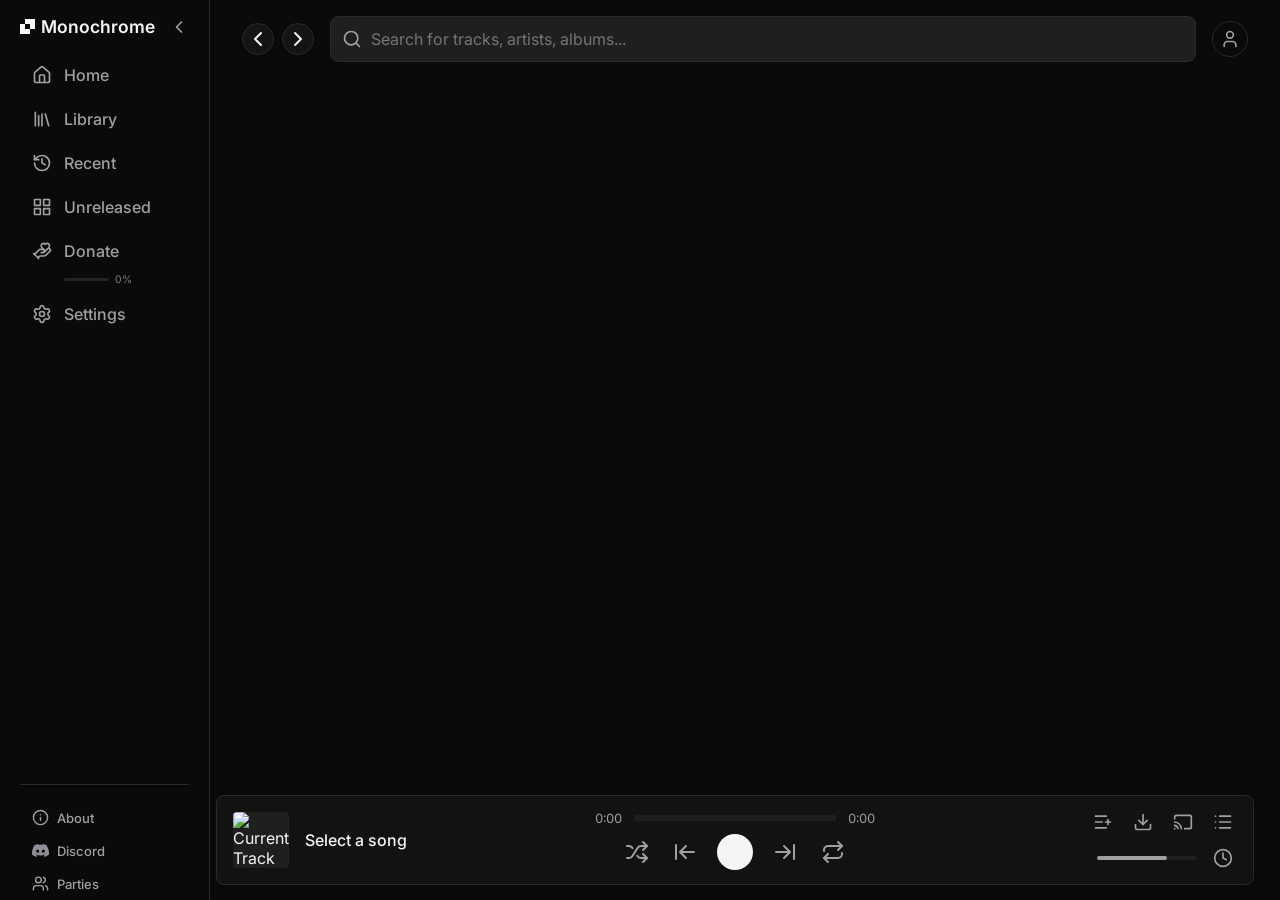
==== commit 5887fe72: "feat(podcasts): add search on browse page" ====
--- a/page_content.html
+++ b/page_content.html
@@ -3225,17 +3225,32 @@
                 </div>
 
                 <div id="page-podcasts-browse" class="page">
-                    <h2 class="section-title">Browse Podcasts</h2>
-                    <div class="search-tabs">
-                        <button class="search-tab active" data-tab="trending">Trending</button>
-                        <button class="search-tab" data-tab="recent">Recent</button>
-                    </div>
-                    <div class="search-tab-content active" id="podcasts-tab-trending">
-                        <div class="card-grid" id="podcasts-trending-container"></div>
-                    </div>
-                    <div class="search-tab-content" id="podcasts-tab-recent">
-                        <div class="card-grid" id="podcasts-recent-container"></div>
-                    </div>
+                    <h2 class="section-title">Podcasts</h2>
+                    <form class="podcasts-browse-search track-list-search-container" onsubmit="return false;">
+                        <use svg="!lucide/search.svg" class="search-icon" size="18" />
+                        <input
+                            type="search"
+                            id="podcasts-browse-search"
+                            class="track-list-search-input"
+                            placeholder="Search podcasts..."
+                            autocomplete="off"
+                            autocorrect="off"
+                            autocapitalize="off"
+                            spellcheck="false"
+                        />
+                        <button
+                            type="button"
+                            class="search-clear-btn btn-icon"
+                            title="Clear search"
+                            style="display: none"
+                        >
+                            &times;
+                        </button>
+                    </form>
+                    <h3 class="section-title podcasts-browse-heading" id="podcasts-browse-section-title">
+                        Trending
+                    </h3>
+                    <div class="card-grid" id="podcasts-browse-container"></div>
                 </div>
 
                 <div id="page-tracker-artist" class="page">
--- a/styles.css
+++ b/styles.css
@@ -1,5 +1,26 @@
 :root {
     color-scheme: light dark;
+
+    /* Fallback palette: applied whenever data-theme is missing or unknown
+       (e.g. 'system' before JS resolves it). Prevents unstyled white-on-white
+       rendering in dark mode. Real themes below override every one of these. */
+    --background: #0a0a0a;
+    --foreground: #f5f5f5;
+    --card: #141414;
+    --card-foreground: #f5f5f5;
+    --primary: #f5f5f5;
+    --primary-foreground: #0a0a0a;
+    --secondary: #1f1f1f;
+    --secondary-foreground: #e0e0e0;
+    --muted: #1f1f1f;
+    --muted-foreground: #a0a0a0;
+    --border: #2a2a2a;
+    --input: #1f1f1f;
+    --ring: #f5f5f5;
+    --highlight: #f5f5f5;
+    --highlight-rgb: 245, 245, 245;
+    --active-highlight: var(--highlight);
+    --explicit-badge: #f5f5f5;
 
     --font-family:
         'Inter', 'Noto Sans', 'Noto Sans SC', 'Noto Sans TC', 'Noto Sans HK', 'Noto Sans JP', 'Noto Sans KR',
@@ -2188,6 +2209,35 @@
     line-height: 1;
 }
 
+.source-quality-stack {
+    display: inline-flex;
+    flex-direction: column;
+    align-items: flex-start;
+    justify-content: center;
+    gap: 0.12rem;
+    margin-left: 0.5rem;
+    vertical-align: middle;
+}
+
+.source-quality-stack .quality-badge,
+.source-quality-stack .quality-hires,
+.source-quality-stack .quality-atmos {
+    margin-left: 0;
+}
+
+.lucida-source-badge {
+    border: 1px solid var(--secondary);
+    color: var(--muted-foreground);
+    background: var(--secondary);
+    font-size: 0.5rem;
+    font-weight: 700;
+    letter-spacing: 0.04em;
+    text-transform: uppercase;
+    padding: 0.1rem 0.28rem;
+    border-radius: var(--radius-xs);
+    line-height: 1;
+}
+
 .quality-atmos {
     border: 1px solid var(--secondary);
     color: var(--muted-foreground);
@@ -2563,6 +2613,36 @@
     white-space: nowrap;
     overflow: hidden;
     text-overflow: ellipsis;
+}
+
+.podcast-resume-row {
+    display: flex;
+    align-items: center;
+    gap: 0.5rem;
+    margin-top: 0.2rem;
+    min-width: 0;
+}
+
+.podcast-resume-bar {
+    flex: 1;
+    height: 3px;
+    border-radius: 2px;
+    background: color-mix(in srgb, var(--muted-foreground) 25%, transparent);
+    overflow: hidden;
+    max-width: 120px;
+}
+
+.podcast-resume-fill {
+    height: 100%;
+    background: var(--primary);
+    border-radius: 2px;
+}
+
+.podcast-resume-label {
+    font-size: 0.75rem;
+    color: var(--muted-foreground);
+    white-space: nowrap;
+    flex-shrink: 0;
 }
 
 .track-item--inline-like {
@@ -5449,7 +5529,7 @@
 
 #download-notifications {
     position: fixed;
-    bottom: calc(max(env(safe-area-inset-bottom), 0px) + 12px);
+    bottom: calc(max(env(safe-area-inset-bottom), 0px) + var(--player-bar-height-desktop) + 30px);
     right: 20px;
     z-index: 20000;
     max-width: 350px;
@@ -6632,6 +6712,17 @@
     width: 100%;
 }
 
+.podcasts-browse-search.track-list-search-container {
+    width: 100%;
+    max-width: 420px;
+    margin-bottom: var(--spacing-md);
+}
+
+.podcasts-browse-heading {
+    font-size: 1.1rem;
+    margin-top: 0;
+}
+
 .library-liked-tracks-toolbar-actions {
     display: flex;
     flex-wrap: wrap;
@@ -7277,7 +7368,7 @@
     }
 
     #download-notifications {
-        bottom: calc(max(env(safe-area-inset-bottom), 0px) + 10px);
+        bottom: calc(max(env(safe-area-inset-bottom), 0px) + var(--player-bar-height-mobile) + 30px);
         right: 10px;
         left: 10px;
         max-width: none;
@@ -7820,6 +7911,66 @@
     left: 2% !important;
 }
 
+/* iPhone settings navigation: a compact, readable strip that does not clip the fourth tab. */
+@media (max-width: 430px) {
+    .settings-tabs {
+        display: flex !important;
+        flex-wrap: nowrap !important;
+        gap: 0.25rem !important;
+        max-width: 100% !important;
+        margin: 0 0 var(--spacing-lg) !important;
+        padding: 0 0.2rem !important;
+        overflow-x: auto !important;
+        overflow-y: hidden !important;
+        border: 0 !important;
+        border-bottom: 1px solid var(--border) !important;
+        border-radius: 0 !important;
+        background: transparent !important;
+        -webkit-overflow-scrolling: touch;
+        scrollbar-width: none;
+        scroll-snap-type: x proximity;
+    }
+
+    .settings-tabs::-webkit-scrollbar {
+        display: none;
+    }
+
+    .settings-tab {
+        flex: 0 0 auto !important;
+        min-width: max-content !important;
+        min-height: 38px !important;
+        padding: 0.5rem 0.55rem !important;
+        border: 0 !important;
+        border-bottom: 2px solid transparent !important;
+        border-radius: 0 !important;
+        white-space: nowrap !important;
+        font-size: 0.8rem !important;
+        scroll-snap-align: start;
+    }
+
+    .settings-tab.active {
+        border-bottom-color: var(--highlight) !important;
+        color: var(--foreground) !important;
+        background: transparent !important;
+        box-shadow: none !important;
+    }
+
+    .theme-picker {
+        grid-template-columns: repeat(2, minmax(0, 1fr)) !important;
+        gap: 0.65rem !important;
+    }
+
+    .theme-option {
+        min-width: 0 !important;
+        padding: 0.85rem 0.5rem !important;
+    }
+
+    .apple-music-theme-option {
+        border-color: rgb(250 45 72 / 65%) !important;
+        background: linear-gradient(145deg, rgb(250 45 72 / 24%), rgb(255 255 255 / 7%)) !important;
+    }
+}
+
 /* iPhone-sized native shell: compact mini-player above a safe-area tab bar. */
 .ios-tab-bar {
     display: none;
@@ -7884,8 +8035,8 @@
         bottom: calc(58px + env(safe-area-inset-bottom)) !important;
         height: var(--player-bar-height-mobile);
         grid-template: 'track controls' 1fr / minmax(0, 1fr) auto;
-        gap: 8px;
-        padding: 7px 8px;
+        gap: 6px;
+        padding: 7px 10px;
         border-radius: 14px;
         background-color: color-mix(in srgb, var(--card) 94%, transparent);
         box-shadow: 0 8px 30px rgb(0 0 0 / 0.38);
@@ -7893,6 +8044,8 @@
 
     .now-playing-bar .track-info {
         grid-area: track;
+        gap: 10px;
+        overflow: hidden;
     }
 
     .now-playing-bar .track-info .cover {
@@ -7925,20 +8078,26 @@
     }
 
     .now-playing-bar .player-controls .buttons {
-        gap: 2px;
+        gap: 0;
         padding: 0;
     }
 
     .now-playing-bar .player-controls .buttons button {
+        width: 36px;
+        height: 40px;
+        min-width: 36px;
+        min-height: 40px;
+    }
+
+    .now-playing-bar .player-controls .buttons .play-pause-btn {
         width: 40px;
-        height: 44px;
+        height: 40px;
         min-width: 40px;
-        min-height: 44px;
-    }
-
-    .now-playing-bar .player-controls .buttons .play-pause-btn {
-        width: 44px;
-        height: 44px;
+        min-height: 40px;
+    }
+
+    #download-notifications {
+        bottom: calc(env(safe-area-inset-bottom) + 142px);
     }
 
     .ios-tab-bar {
